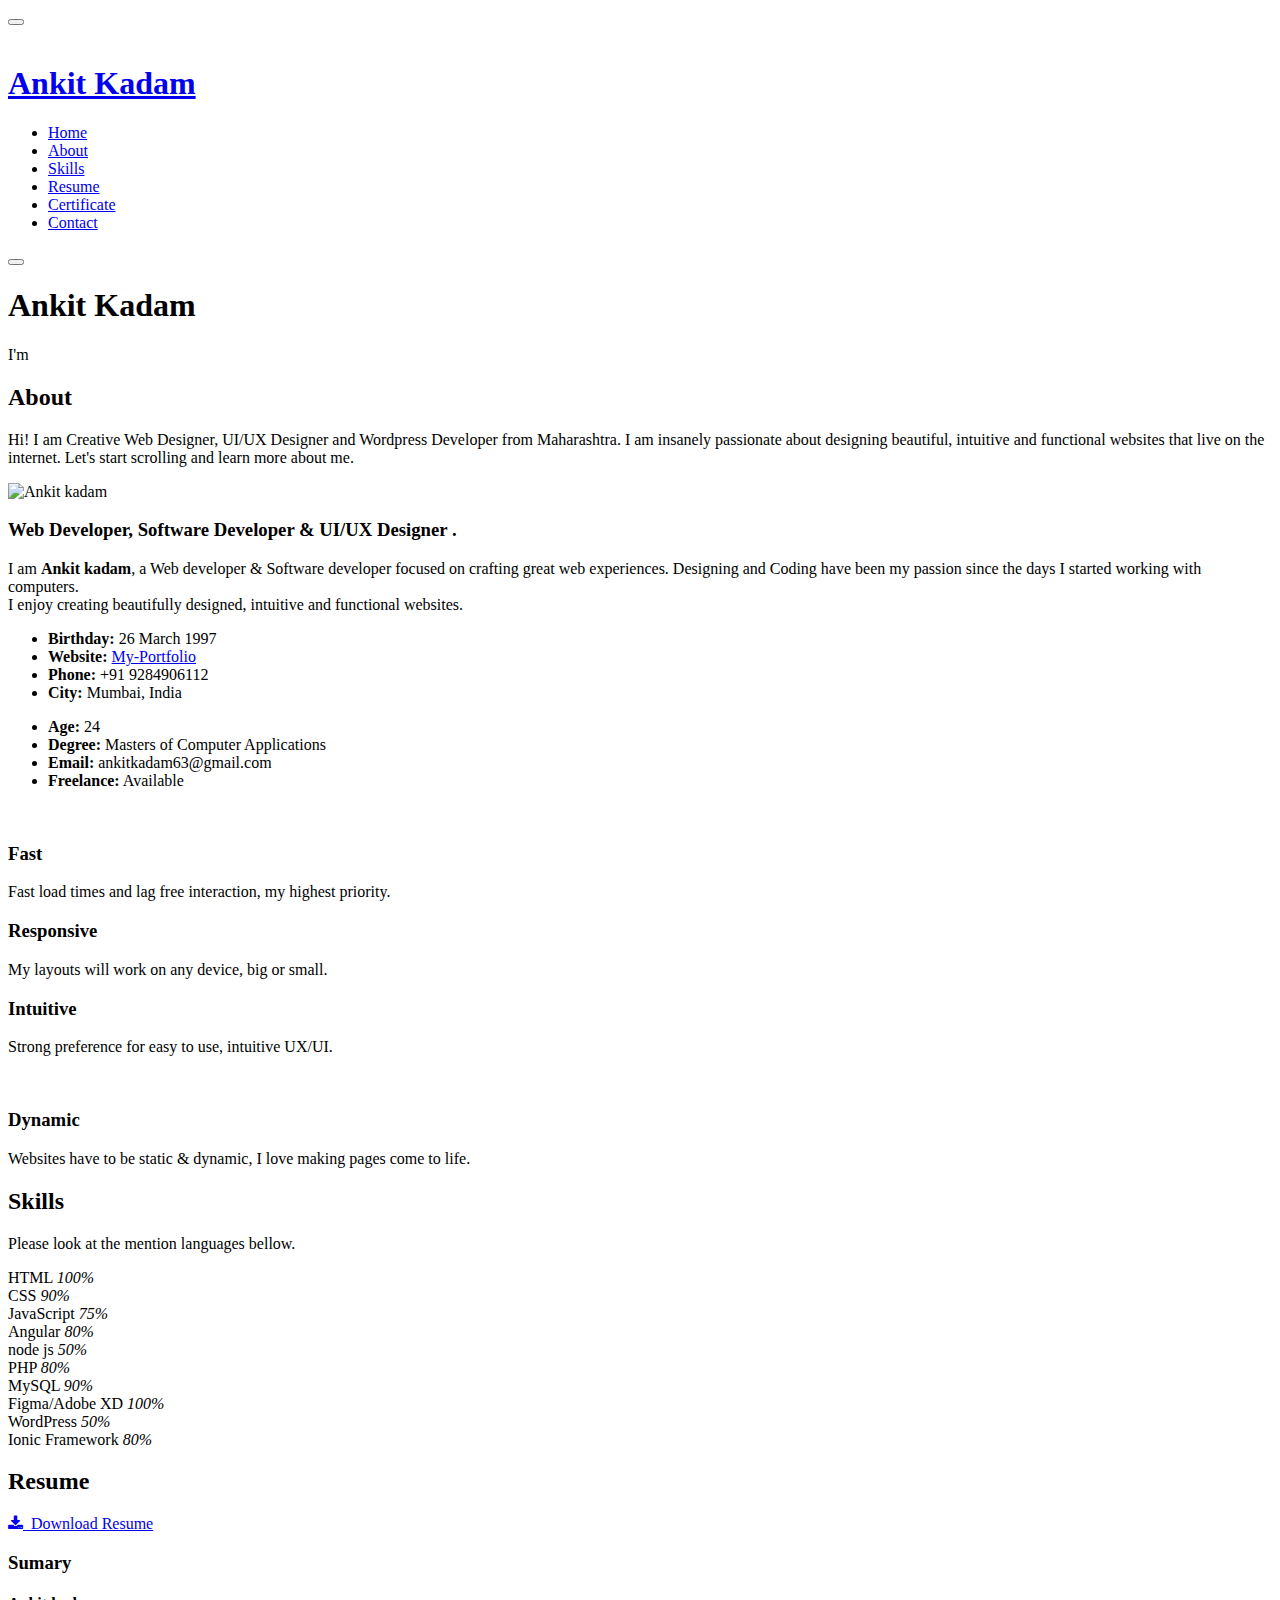
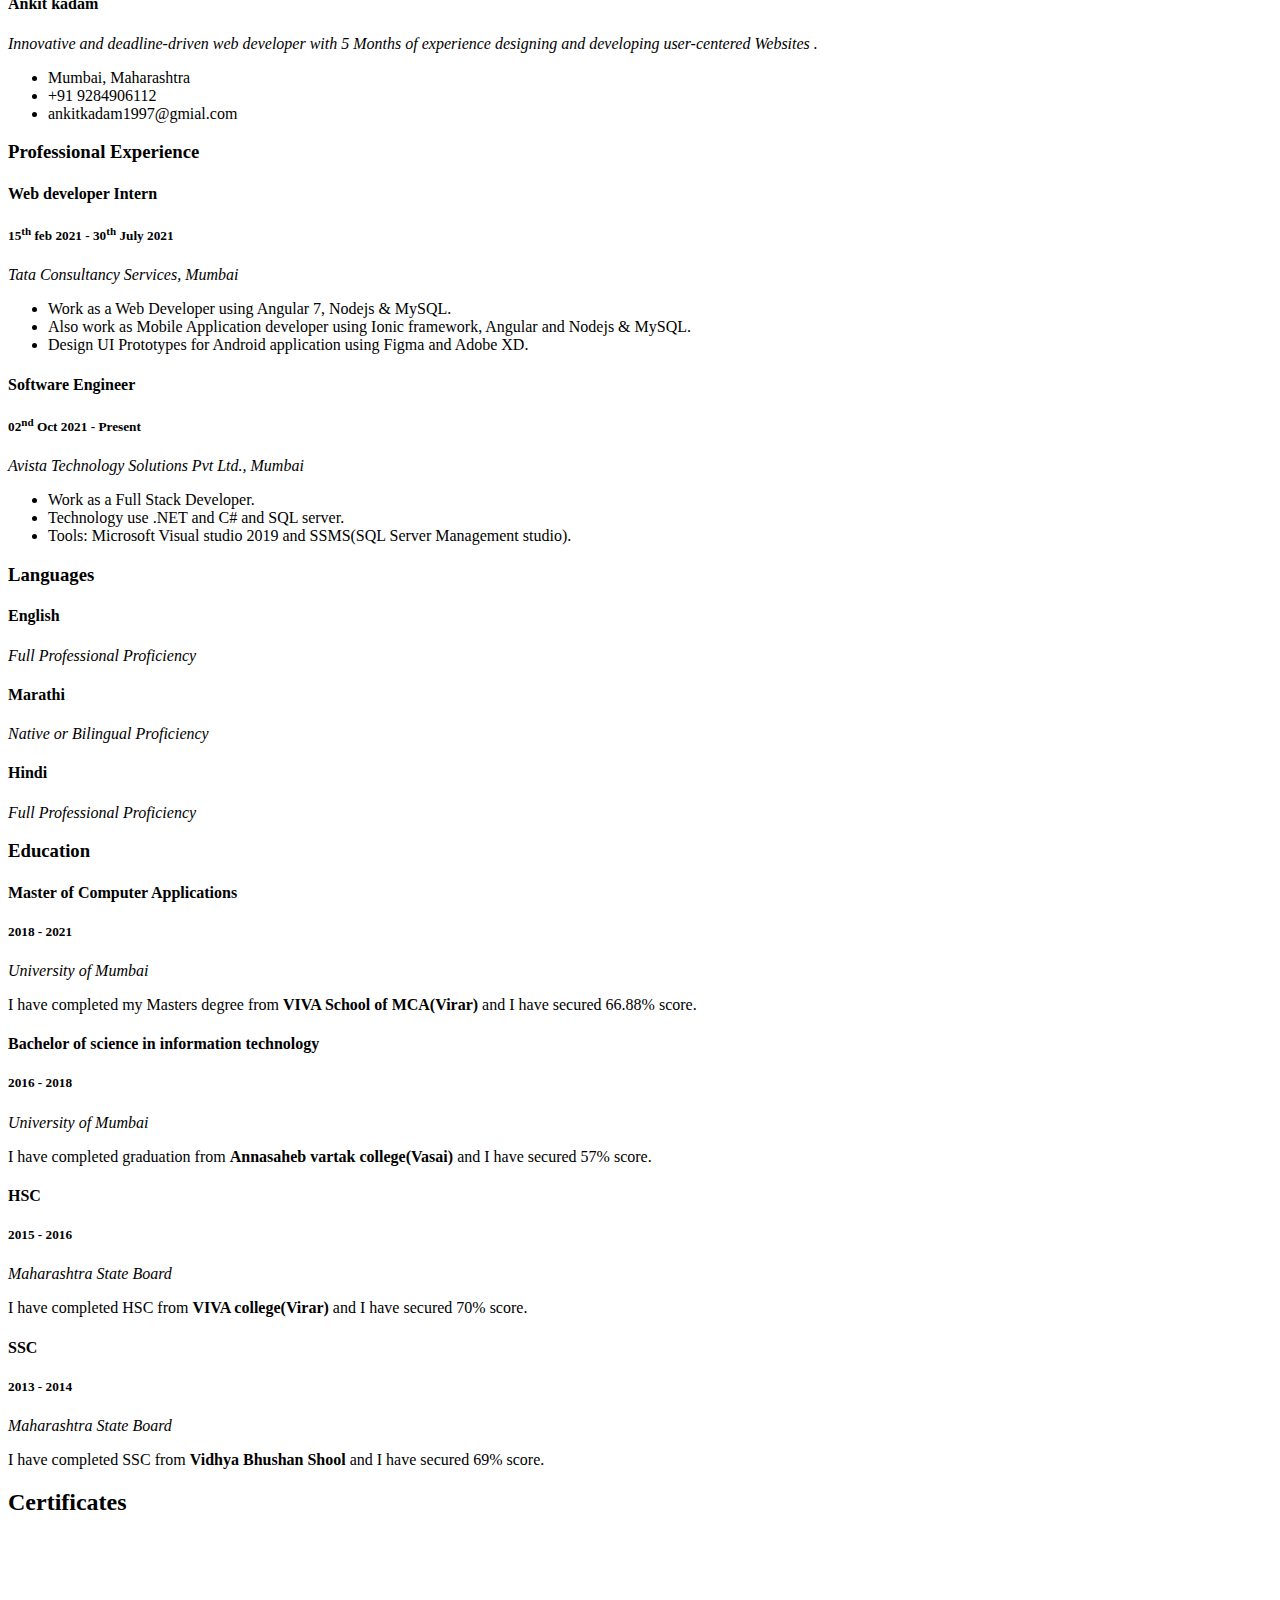
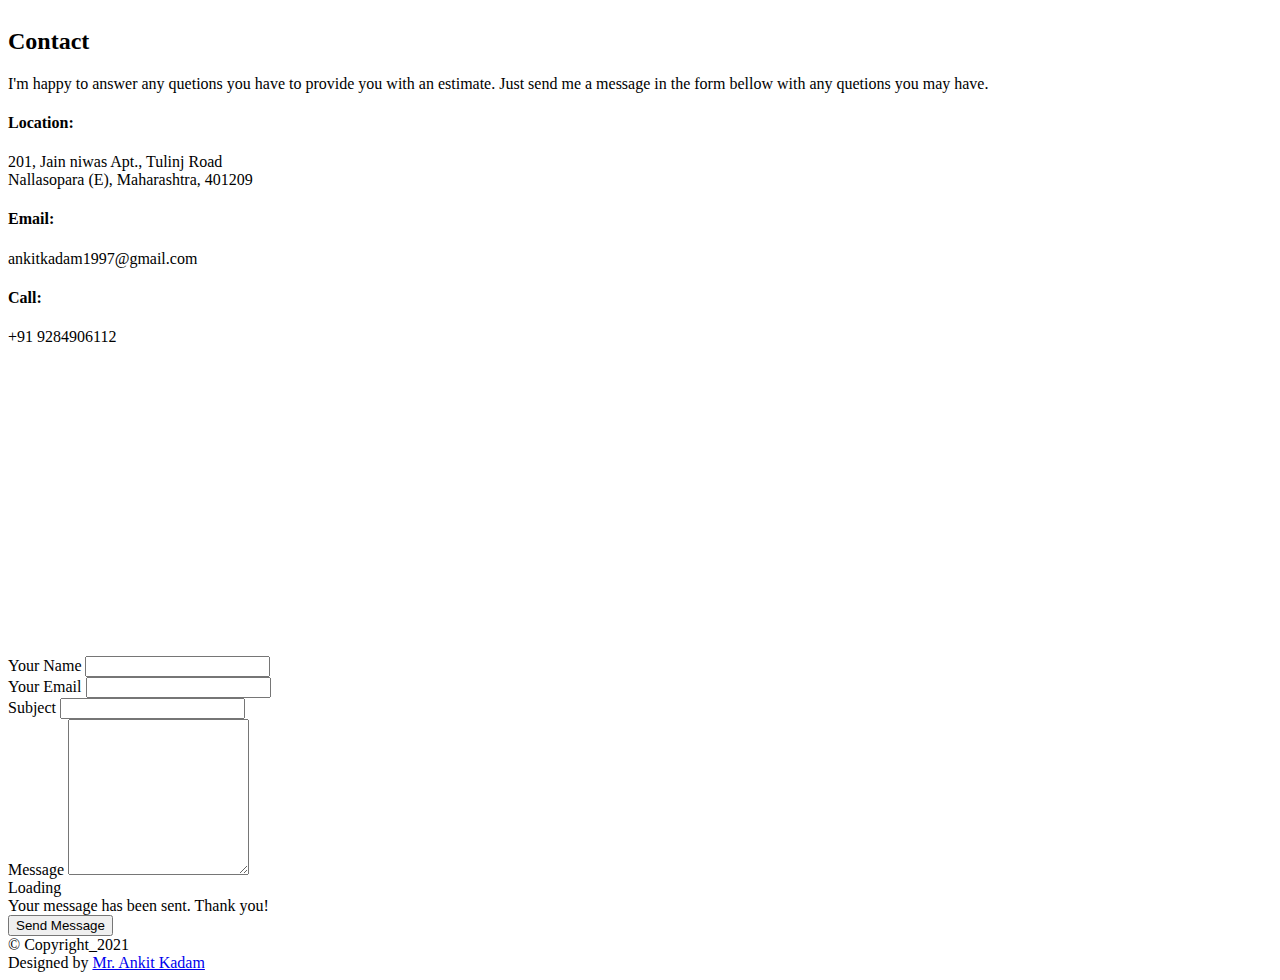
==== index.html @ 4e468ebe "Expirence added" ====
<!DOCTYPE html>
<html lang="en">

<head>
  <meta charset="utf-8">
  <meta content="width=device-width, initial-scale=1.0" name="viewport">

  <title>Ankit Kadam-Portfolio</title>
  <meta content="" name="description">
  <meta content="" name="keywords">

  <!-- Favicons -->
  <link href="assets/img/favicon.png" rel="icon">
  <link href="assets/img/apple-touch-icon.png" rel="apple-touch-icon">

  <!-- Google Fonts -->
  <link rel="stylesheet" href="https://pro.fontawesome.com/releases/v5.10.0/css/all.css" integrity="sha384-AYmEC3Yw5cVb3ZcuHtOA93w35dYTsvhLPVnYs9eStHfGJvOvKxVfELGroGkvsg+p" crossorigin="anonymous"/>
  <link href="https://fonts.googleapis.com/css?family=Open+Sans:300,300i,400,400i,600,600i,700,700i|Raleway:300,300i,400,400i,500,500i,600,600i,700,700i|Poppins:300,300i,400,400i,500,500i,600,600i,700,700i" rel="stylesheet">

  <!-- Vendor CSS Files -->
  
  <link href="assets/vendor/bootstrap/css/bootstrap.min.css" rel="stylesheet">
  <link href="assets/vendor/icofont/icofont.min.css" rel="stylesheet">
  <link href="assets/vendor/boxicons/css/boxicons.min.css" rel="stylesheet">
  <link href="assets/vendor/venobox/venobox.css" rel="stylesheet">
  <link href="assets/vendor/owl.carousel/assets/owl.carousel.min.css" rel="stylesheet">
  <link href="assets/vendor/aos/aos.css" rel="stylesheet">
  <link href="assets/vendor/glightbox/css/glightbox.min.css" rel="stylesheet">

  


  <!-- Font Awesome -->
  <link rel="stylesheet" href="http://maxcdn.bootstrapcdn.com/font-awesome/4.3.0/css/font-awesome.min.css">

  <!-- Template Main CSS File -->
  <link href="assets/css/style.css" rel="stylesheet">

  <!-- =======================================================
  * Template Name: Ankit Kadam Portfolio
  * Author: Mr. Ankit Kadam
  ======================================================== -->
</head>

<body>

  <!-- ======= Mobile nav toggle button ======= -->
  <button type="button" class="mobile-nav-toggle d-xl-none"><i class="icofont-navigation-menu"></i></button>

  <!-- ======= Header ======= -->
  <header id="header">
    <div class="d-flex flex-column">

      <div class="profile">
        <img src="assets/img/profile-img2.jpeg" alt="" class="img-fluid rounded-circle">
        <h1 class="text-light"><a href="index.html">Ankit Kadam</a></h1>
        <div class="social-links mt-3 text-center">
          <a href="https://github.com/Ankit-kadam24" class="github"><i class="bx bxl-github"></i></a>
          <a href="https://twitter.com/Ankit_Kadam24?s=08" class="twitter"><i class="bx bxl-twitter"></i></a>
          <a href="https://www.facebook.com/ankit.kadam.7587/" class="facebook"><i class="bx bxl-facebook"></i></a>
          <a href="https://www.instagram.com/_mr.kadam_/" class="instagram"><i class="bx bxl-instagram"></i></a>
          <!-- <a href="https://join.skype.com/invite/yRnoxTH7mxvd" class="google-plus"><i class="bx bxl-skype"></i></a> -->
          <a href="https://www.linkedin.com/in/ankit-kadam-61442115a/" class="linkedin"><i class="bx bxl-linkedin"></i></a>
          
        </div>
      </div>

      <nav class="nav-menu">
        <ul>
          <li class="active"><a href="index.html"><i class="bx bx-home"></i> <span>Home</span></a></li>
          <li><a href="#about"><i class="bx bx-user"></i> <span>About</span></a></li>
          <li><a href="#skills"><i class="bx bx-book-content"></i> Skills</a></li>
          <li><a href="#resume"><i class="bx bx-file-blank"></i> <span>Resume</span></a></li>
          <li><a href="#certificate"><i class="bx bx-check-shield"></i> <span>Certificate</span></a></li>
          <li><a href="#contact"><i class="bx bx-envelope"></i> Contact</a></li>

        </ul>
      </nav><!-- .nav-menu -->
      <button type="button" class="mobile-nav-toggle d-xl-none"><i class="icofont-navigation-menu"></i></button>

    </div>
  </header><!-- End Header -->

  <!-- ======= Hero Section ======= -->
  <section id="hero" class="d-flex flex-column justify-content-center align-items-center">
    <div class="hero-container" data-aos="fade-in">
      <h1>Ankit Kadam</h1>
      <p>I'm <span class="typed" data-typed-items="Software Engineer , Web Developer, UI/UX Designer"></span></p>
    </div>
  </section><!-- End Hero -->

  <main id="main">

    <!-- ======= About Section ======= -->
    <section id="about" class="about">
      <div class="container">

        <div class="section-title">
          <h2>About</h2>
          <p>Hi! I am Creative Web Designer, UI/UX Designer and Wordpress Developer from Maharashtra.
            I am insanely passionate about designing beautiful, intuitive and functional websites that live on the internet. Let's start scrolling
         and learn more about me.</p>
        </div>

        <div class="row">
          <div class="col-lg-4" data-aos="fade-right">
            <img src="assets/img/profile-img2.jpeg" class="img-fluid" alt="Ankit kadam">
          </div>
          <div class="col-lg-8 pt-4 pt-lg-0 content" data-aos="fade-left">
            <h3> Web Developer, Software Developer & UI/UX Designer .</h3>
            <p class="font-italic">
              I am <strong>Ankit kadam</strong>, a Web developer & Software developer focused on crafting great web experiences. 
              Designing and Coding have been my passion since the days I started working with computers. <br>
               I enjoy creating beautifully designed, intuitive and functional websites.
            </p>
            <div class="row">
              <div class="col-lg-6">
                <ul>
                  <li><i class="icofont-rounded-right"></i> <strong>Birthday:</strong> 26 March 1997</li>
                  <li><i class="icofont-rounded-right"></i> <strong>Website:</strong> <a href="https://ankit-kadam24.github.io/My-Portfolio/">My-Portfolio</a> </li>
                  <li><i class="icofont-rounded-right"></i> <strong>Phone:</strong> +91 9284906112</li>
                  <li><i class="icofont-rounded-right"></i> <strong>City:</strong> Mumbai, India</li>
                </ul>
              </div>
              <div class="col-lg-6">
                <ul>
                  <li><i class="icofont-rounded-right"></i> <strong>Age:</strong> 24</li>
                  <li><i class="icofont-rounded-right"></i> <strong>Degree:</strong> Masters of Computer Applications</li>
                  <li><i class="icofont-rounded-right"></i> <strong>Email:</strong> ankitkadam63@gmail.com </li>
                  <li><i class="icofont-rounded-right"></i> <strong>Freelance:</strong> Available</li>
                </ul>
              </div>
            </div>
            <p>
            
            </p>
          </div>
        </div>
        <br>
<!------------------------------------------------ Features ---------------------------------------------------------->
         <div class="row text-center">
          <div class="col-lg-3 pt-4 pt-lg-0 contents center" data-aos="fade-left">
            <i class="fas fa-tachometer-alt icons"></i>
            <h3>Fast  </h3>
            <p >
              Fast load times and lag free interaction, my highest priority.
            </p>
          </div>
          
          <div class="col-lg-3 pt-4 pt-lg-0 contents center" data-aos="fade-left">
            <i class="fas fa-laptop-code icons"></i>
            <h3>Responsive</h3>
            <p >
              My layouts will work on any device, big or small.
            </p>
      
          </div>

          <div class="col-lg-3 pt-4 pt-lg-0 contents center" data-aos="fade-left">
              <i class="far fa-lightbulb icons"></i>
            <h3>Intuitive</h3>
            <p>
              Strong preference for easy to use, intuitive UX/UI.
            </p>
          </div>

          <div class="col-lg-3 pt-4 pt-lg-0 contents center" data-aos="fade-left">
          <i class="fas fa-rocket icons"></i>
            <h3>Dynamic</h3>
            <p>
              Websites have to be static & dynamic,
              I love making pages come to life.
            </p>
          </div>
        </div><!-- End Features -->
      </div>
    </section><!-- End About Section -->

    <!-- ======= Skills Section ======= -->
    <section id="skills" class="skills section-bg">
      <div class="container">

        <div class="section-title">
          <h2>Skills</h2>
          <p>Please look at the mention languages bellow.</p>
        </div>

        <div class="row skills-content">

          <div class="col-lg-6" data-aos="fade-up">

            <div class="progress">
              <span class="skill">HTML <i class="val">100%</i></span>
              <div class="progress-bar-wrap">
                <div class="progress-bar" role="progressbar" aria-valuenow="100" aria-valuemin="0" aria-valuemax="100"></div>
              </div>
            </div>

            <div class="progress">
              <span class="skill">CSS <i class="val">90%</i></span>
              <div class="progress-bar-wrap">
                <div class="progress-bar" role="progressbar" aria-valuenow="90" aria-valuemin="0" aria-valuemax="100"></div>
              </div>
            </div>

            <div class="progress">
              <span class="skill">JavaScript <i class="val">75%</i></span>
              <div class="progress-bar-wrap">
                <div class="progress-bar" role="progressbar" aria-valuenow="75" aria-valuemin="0" aria-valuemax="100"></div>
              </div>
            </div>

            <div class="progress">
              <span class="skill">Angular <i class="val">80%</i></span>
              <div class="progress-bar-wrap">
                <div class="progress-bar" role="progressbar" aria-valuenow="80" aria-valuemin="0" aria-valuemax="100"></div>
              </div>
            </div>

            <div class="progress">
              <span class="skill">node js <i class="val">50%</i></span>
              <div class="progress-bar-wrap">
                <div class="progress-bar" role="progressbar" aria-valuenow="50" aria-valuemin="0" aria-valuemax="100"></div>
              </div>
            </div>

          </div>

          <div class="col-lg-6" data-aos="fade-up" data-aos-delay="100">

            <div class="progress">
              <span class="skill">PHP <i class="val">80%</i></span>
              <div class="progress-bar-wrap">
                <div class="progress-bar" role="progressbar" aria-valuenow="80" aria-valuemin="0" aria-valuemax="100"></div>
              </div>
            </div>

            <div class="progress">
              <span class="skill">MySQL <i class="val">90%</i></span>
              <div class="progress-bar-wrap">
                <div class="progress-bar" role="progressbar" aria-valuenow="90" aria-valuemin="0" aria-valuemax="100"></div>
              </div>
            </div>

            <div class="progress">
              <span class="skill">Figma/Adobe XD <i class="val">100%</i></span>
              <div class="progress-bar-wrap">
                <div class="progress-bar" role="progressbar" aria-valuenow="100" aria-valuemin="0" aria-valuemax="100"></div>
              </div>
            </div>

            <div class="progress">
              <span class="skill">WordPress <i class="val">50%</i></span>
              <div class="progress-bar-wrap">
                <div class="progress-bar" role="progressbar" aria-valuenow="50" aria-valuemin="0" aria-valuemax="100"></div>
              </div>
            </div>

            <div class="progress">
              <span class="skill">Ionic Framework <i class="val">80%</i></span>
              <div class="progress-bar-wrap">
                <div class="progress-bar" role="progressbar" aria-valuenow="80" aria-valuemin="0" aria-valuemax="100"></div>
              </div>
            </div>

            
          </div>

        </div>

      </div>
    </section><!-- End Skills Section -->

    <!-- ======= Resume Section ======= -->
    <section id="resume" class="resume">
      <div class="container">

      <div class="row">
        <div class="col-lg-8" data-aos="fade-up">
          <div class="section-title">
            <h2>Resume</h2>
            <!-- <p>Add desc if you want</p> -->
          </div>
       </div>
       <div class="col-lg-4 " data-aos="fade-up" data-aos-delay="100">
        <div class="columns" color="primary">
          <p>
             <a href="assets/Ankit's Resume.pdf" class="btn btn-primary d-flex justify-content-center" download="Ankit kadam"><i class="fa fa-download download"></i>&nbsp; Download Resume</a>
          </p>
       </div> 
      </div>
      </div>
        

        <div class="row">
          <div class="col-lg-6" data-aos="fade-up">
            <h3 class="resume-title">Sumary</h3>
            <div class="resume-item pb-0">
              <h4>Ankit kadam</h4>
              <p><em>Innovative and deadline-driven web developer with 5 Months of experience designing and developing user-centered Websites .</em></p>
              <ul>
                <li>Mumbai, Maharashtra</li>
                <li>+91 9284906112</li>
                <li>ankitkadam1997@gmial.com</li>
              </ul>
            </div>

            <h3 class="resume-title">Professional Experience</h3>
            <div class="resume-item">
              <h4>Web developer Intern</h4>
              <h5> 15<sup>th</sup> feb 2021 - 30<sup>th</sup> July 2021</h5>
              <p><em>Tata Consultancy Services, Mumbai</em></p>
              <ul>
                <li>Work as a Web Developer using Angular 7, Nodejs & MySQL.</li>
                <li>Also work as Mobile Application developer using Ionic
                  framework, Angular and Nodejs & MySQL.</li>
                <li>Design UI Prototypes for Android application using Figma and
                    Adobe XD.</li>
              </ul>
            </div>
            <div class="resume-item">
              <h4>Software Engineer</h4>
              <h5> 02<sup>nd</sup> Oct 2021 - Present</h5>
              <p><em>Avista Technology Solutions Pvt Ltd., Mumbai</em></p>
              <ul>
                <li>Work as a Full Stack Developer.</li>
                <li>Technology use .NET and C# and SQL server.</li>
                <li>Tools: Microsoft Visual studio 2019 and SSMS(SQL Server
                Management studio).</li>
              </ul>
            </div>

            <h3 class="resume-title">Languages</h3>
            <div class="resume-item">
              <h4>English</h4>
                  <p><em>Full Professional Proficiency</em></p>
            </div>
            <div class="resume-item">
              <h4>Marathi</h4>
                  <p><em>Native or Bilingual Proficiency</em></p>
            </div>
            <div class="resume-item">
              <h4>Hindi</h4>
                  <p><em>Full Professional Proficiency</em></p>
            </div>

          </div>

          <div class="col-lg-6" data-aos="fade-up" data-aos-delay="100">
            <h3 class="resume-title">Education</h3>
            <div class="resume-item">
              <h4>Master of Computer Applications</h4>
              <h5>2018 - 2021</h5>
              <p><em>University of Mumbai</em></p>
              <p> I have completed my Masters degree from <strong>VIVA School of MCA(Virar) </strong> and I have secured 66.88% score.</p>
            </div>
            <div class="resume-item">
              <h4>Bachelor of science in information technology</h4>
              <h5>2016 - 2018</h5>
              <p><em>University of Mumbai</em></p>
              <p>I have completed graduation from <strong>Annasaheb vartak college(Vasai)</strong> and I have secured 57% score.</p>
            
            </div>
            <div class="resume-item">
              <h4>HSC</h4>
              <h5>2015 - 2016</h5>
              <p><em>Maharashtra State Board</em></p>
              <p>  I have completed HSC from <strong>VIVA college(Virar)</strong> and I have secured 70% score.</p>
            
            </div>
            <div class="resume-item">
              <h4>SSC</h4>
              <h5>2013 - 2014</h5>
              <p><em>Maharashtra State Board</em></p>
              <p>I have completed SSC from <strong>Vidhya Bhushan Shool</strong> and I have secured 69% score.</p>
            
            </div>
          </div>
        </div>

      </div>
    </section><!-- End Resume Section -->

    <section id="certificate" class="gallery">

      <div class="container" data-aos="fade-up">
        <div class="section-title">
          <h2>Certificates</h2>
        </div>
      </div>

      <div class="container-fluid" data-aos="fade-up" data-aos-delay="100">

        <div class="row g-0">

          <div class="col-lg-3 col-md-4">
            <div class="gallery-item">
              <a href="assets/img/Certificate/Angular essential Training_LinkedIn Learning Certificate/Angular essential Training_LinkedIn Learning Certificate-1.png" class="gallery-lightbox" data-gall="gallery-item">
                <img src="assets/img/Certificate/Angular essential Training_LinkedIn Learning Certificate/Angular essential Training_LinkedIn Learning Certificate-1.png" alt="" class="img-fluid">
              </a>
            </div>
          </div>

          <div class="col-lg-3 col-md-4">
            <div class="gallery-item">
              <a href="assets/img/Certificate/certificate of WordPress/certificate of WordPress-1.png" class="gallery-lightbox" data-gall="gallery-item">
                <img src="assets/img/Certificate/certificate of WordPress/certificate of WordPress-1.png" alt="" class="img-fluid">
              </a>
            </div>
          </div>

          <div class="col-lg-3 col-md-4">
            <div class="gallery-item">
              <a href="assets/img/Certificate/Git essential training_LinkedIn Learning Certificate/Git essential training_LinkedIn Learning Certificate-1.png" class="gallery-lightbox" data-gall="gallery-item">
                <img src="assets/img/Certificate/Git essential training_LinkedIn Learning Certificate/Git essential training_LinkedIn Learning Certificate-1.png" alt="" class="img-fluid">
              </a>
            </div>
          </div>

          <div class="col-lg-3 col-md-4">
            <div class="gallery-item">
              <a href="assets/img/Certificate/1964528-Ankit Kadam(TCS)/1964528-Ankit Kadam(TCS)-1.png" class="gallery-lightbox" data-gall="gallery-item">
                <img src="assets/img/Certificate/1964528-Ankit Kadam(TCS)/1964528-Ankit Kadam(TCS)-1.png" alt="" class="img-fluid">
              </a>
            </div>
          </div>

          <!-- <div class="col-lg-3 col-md-4">
            <div class="gallery-item">
              <a href="assets/img/gallery/Thushi/Img 5.jpg" class="gallery-lightbox" data-gall="gallery-item">
                <img src="assets/img/gallery/Thushi/Img 5.jpg" alt="" class="img-fluid">
              </a>
            </div>
          </div> -->

          <!-- <div class="col-lg-3 col-md-4">
            <div class="gallery-item">
              <a href="assets/img/gallery/Thushi/Img 6.jpg" class="gallery-lightbox" data-gall="gallery-item">
                <img src="assets/img/gallery/Thushi/Img 6.jpg" alt="" class="img-fluid">
              </a>
            </div>
          </div>

          <div class="col-lg-3 col-md-4">
            <div class="gallery-item">
              <a href="assets/img/gallery/Thushi/Img 7.jpg" class="gallery-lightbox" data-gall="gallery-item">
                <img src="assets/img/gallery/Thushi/Img 7.jpg" alt="" class="img-fluid">
              </a>
            </div>
          </div>

          <div class="col-lg-3 col-md-4">
            <div class="gallery-item">
              <a href="assets/img/gallery/Thushi/Img 8.jpg" class="gallery-lightbox" data-gall="gallery-item">
                <img src="assets/img/gallery/Thushi/Img 8.jpg" alt="" class="img-fluid">
              </a>
            </div>
          </div>

          <div class="col-lg-3 col-md-4">
            <div class="gallery-item">
              <a href="assets/img/gallery/Thushi/Img 9.jpg" class="gallery-lightbox" data-gall="gallery-item">
                <img src="assets/img/gallery/Thushi/Img 9.jpg" alt="" class="img-fluid">
              </a>
            </div>
          </div>

          <div class="col-lg-3 col-md-4">
            <div class="gallery-item">
              <a href="assets/img/gallery/Thushi/Img 10.jpg" class="gallery-lightbox" data-gall="gallery-item">
                <img src="assets/img/gallery/Thushi/Img 10.jpg" alt="" class="img-fluid">
              </a>
            </div>
          </div>
        </div> -->

      </div>
    </section><!-- End Thushi Gallery Section -->

    <!-- ======= Contact Section ======= -->
    <section id="contact" class="contact">
      <div class="container">

        <div class="section-title">
          <h2>Contact</h2>
          <p>I'm happy to answer any quetions you have to provide you with an estimate. Just send me a message in the form 
            bellow with any quetions you may have.</p>
        </div>

        <div class="row" data-aos="fade-in">

          <div class="col-lg-5 d-flex align-items-stretch">
            <div class="info">
              <div class="address">
                <i class="icofont-google-map"></i>
                <h4>Location:</h4>
                <p>201, Jain niwas Apt., Tulinj Road<br>
                  Nallasopara (E), Maharashtra, 401209</p>
              </div>

              <div class="email">
                <i class="icofont-envelope"></i>
                <h4>Email:</h4>
                <p>ankitkadam1997@gmail.com</p>
              </div>

              <div class="phone">
                <i class="icofont-phone"></i>
                <h4>Call:</h4>
                <p>+91 9284906112</p>
              </div>
              <iframe src="https://www.google.com/maps/embed?pb=!1m18!1m12!1m3!1d3762.7007448214736!2d72.82503801470263!3d19.425331745947194!2m3!1f0!2f0!3f0!3m2!1i1024!2i768!4f13.1!3m3!1m2!1s0x3be7a9d88b47ab0b%3A0xc8d1db6adacee96e!2sJain%20niwas%20apartment!5e0!3m2!1sen!2sin!4v1626241309491!5m2!1sen!2sin" frameborder="0" style="border:0; width: 100%; height: 290px;" allowfullscreen></iframe>
              
            </div>

          </div>

          <div class="col-lg-7 mt-5 mt-lg-0 d-flex align-items-stretch">
            <form action="forms/contact.php" method="post" role="form" class="php-email-form">
              <div class="form-row">
                <div class="form-group col-md-6">
                  <label for="name">Your Name</label>
                  <input type="text" name="name" class="form-control" id="name" data-rule="minlen:4" data-msg="Please enter at least 4 chars" />
                  <div class="validate"></div>
                </div>
                <div class="form-group col-md-6">
                  <label for="name">Your Email</label>
                  <input type="email" class="form-control" name="email" id="email" data-rule="email" data-msg="Please enter a valid email" />
                  <div class="validate"></div>
                </div>
              </div>
              <div class="form-group">
                <label for="name">Subject</label>
                <input type="text" class="form-control" name="subject" id="subject" data-rule="minlen:4" data-msg="Please enter at least 8 chars of subject" />
                <div class="validate"></div>
              </div>
              <div class="form-group">
                <label for="name">Message</label>
                <textarea class="form-control" name="message" rows="10" data-rule="required" data-msg="Please write something for us"></textarea>
                <div class="validate"></div>
              </div>
              <div class="mb-3">
                <div class="loading">Loading</div>
                <div class="error-message"></div>
                <div class="sent-message">Your message has been sent. Thank you!</div>
              </div>
              <div class="text-center"><button type="submit">Send Message</button></div>
            </form>
          </div>

        </div>

      </div>
    </section><!-- End Contact Section -->

  </main><!-- End #main -->

  <!-- ======= Footer ======= -->
  <footer id="footer">
    <div class="container">
      <div class="copyright">
        &copy; Copyright_2021 <strong><span></span></strong>
      </div>
      <div class="credits">
       
        Designed by <a href="#">Mr. Ankit Kadam</a>
      </div>
    </div>
  </footer><!-- End  Footer -->

  <a href="#" class="back-to-top"><i class="icofont-simple-up"></i></a>

  <!-- Vendor JS Files -->
  <script src="assets/vendor/jquery/jquery.min.js"></script>
  <script src="assets/vendor/bootstrap/js/bootstrap.bundle.min.js"></script>
  <script src="assets/vendor/glightbox/js/glightbox.min.js"></script>
  <script src="assets/vendor/jquery.easing/jquery.easing.min.js"></script>
  <script src="assets/vendor/php-email-form/validate.js"></script>
  <script src="assets/vendor/waypoints/jquery.waypoints.min.js"></script>
  <script src="assets/vendor/counterup/counterup.min.js"></script>
  <script src="assets/vendor/isotope-layout/isotope.pkgd.min.js"></script>
  <script src="assets/vendor/venobox/venobox.min.js"></script>
  <script src="assets/vendor/owl.carousel/owl.carousel.min.js"></script>
  <script src="assets/vendor/typed.js/typed.min.js"></script>
  <script src="assets/vendor/aos/aos.js"></script>
  

  <!-- Template Main JS File -->
  <script src="assets/js/main.js"></script>

</body>

</html>
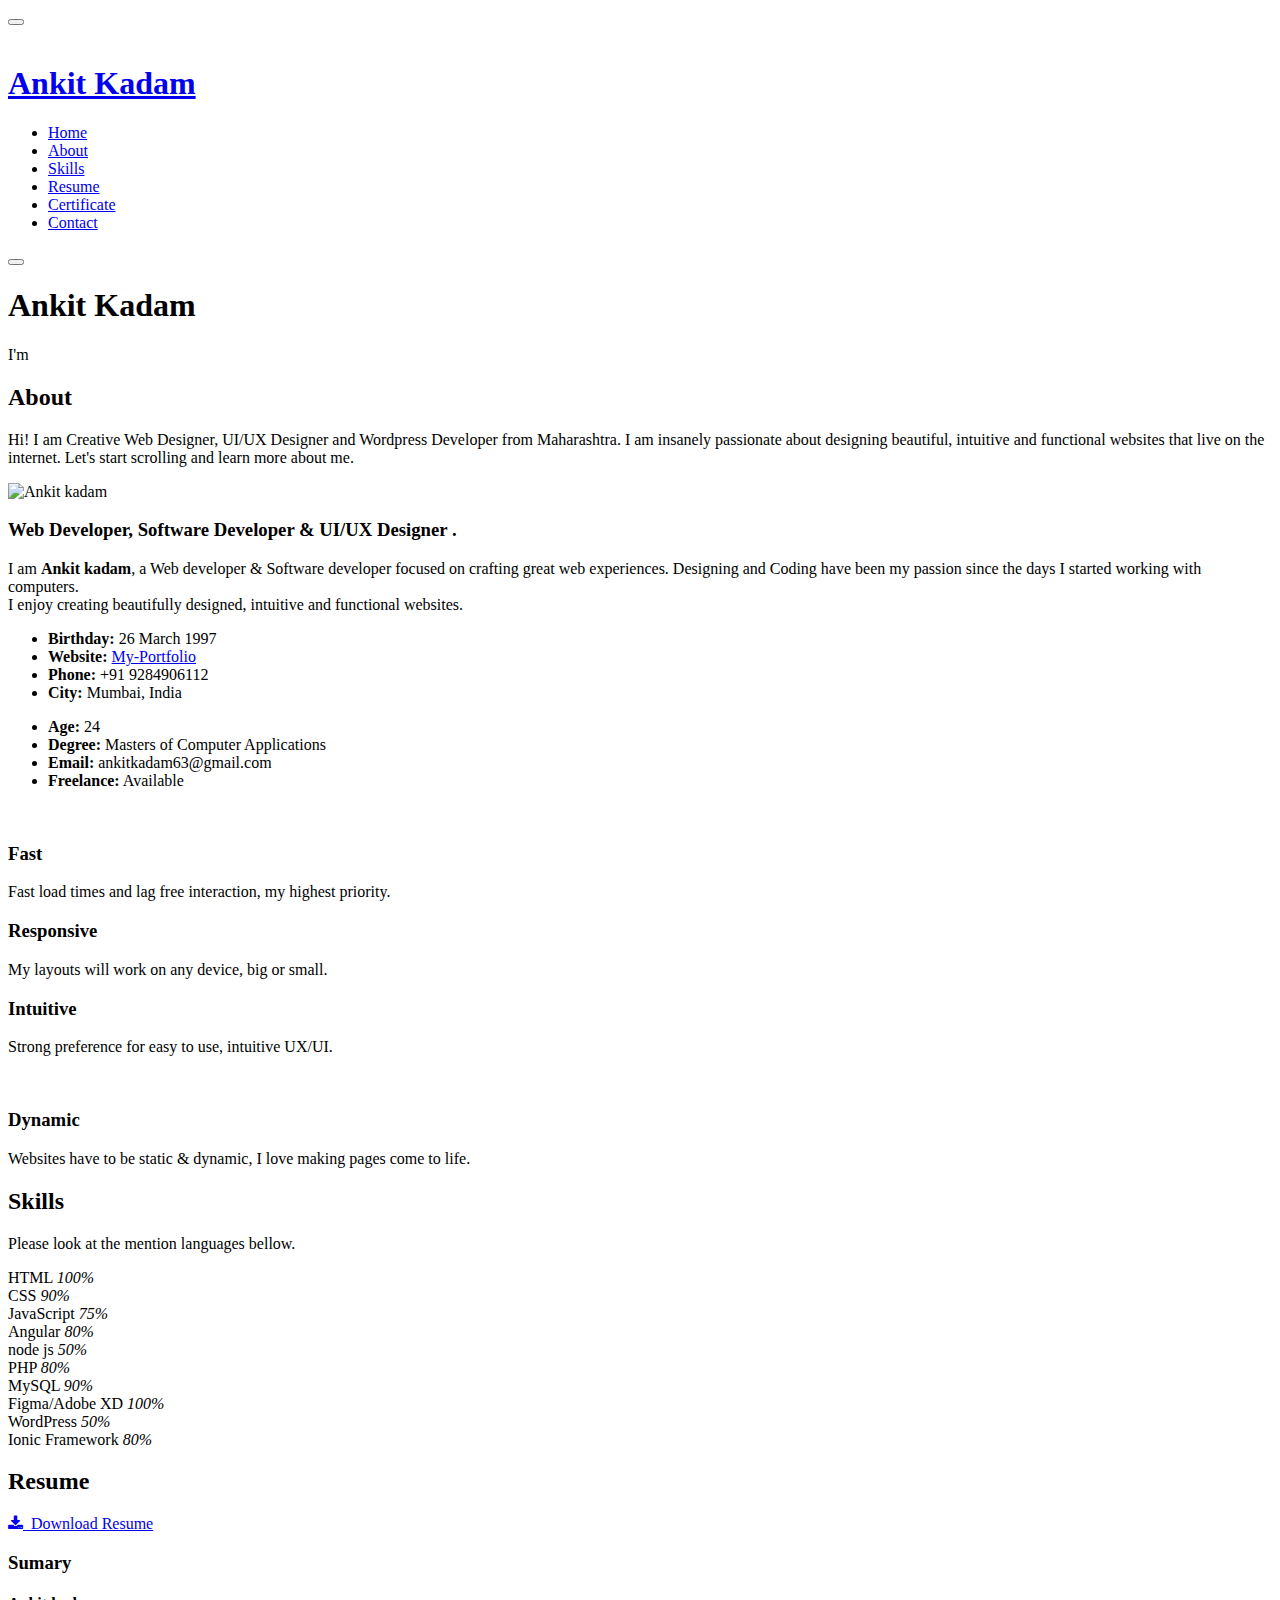
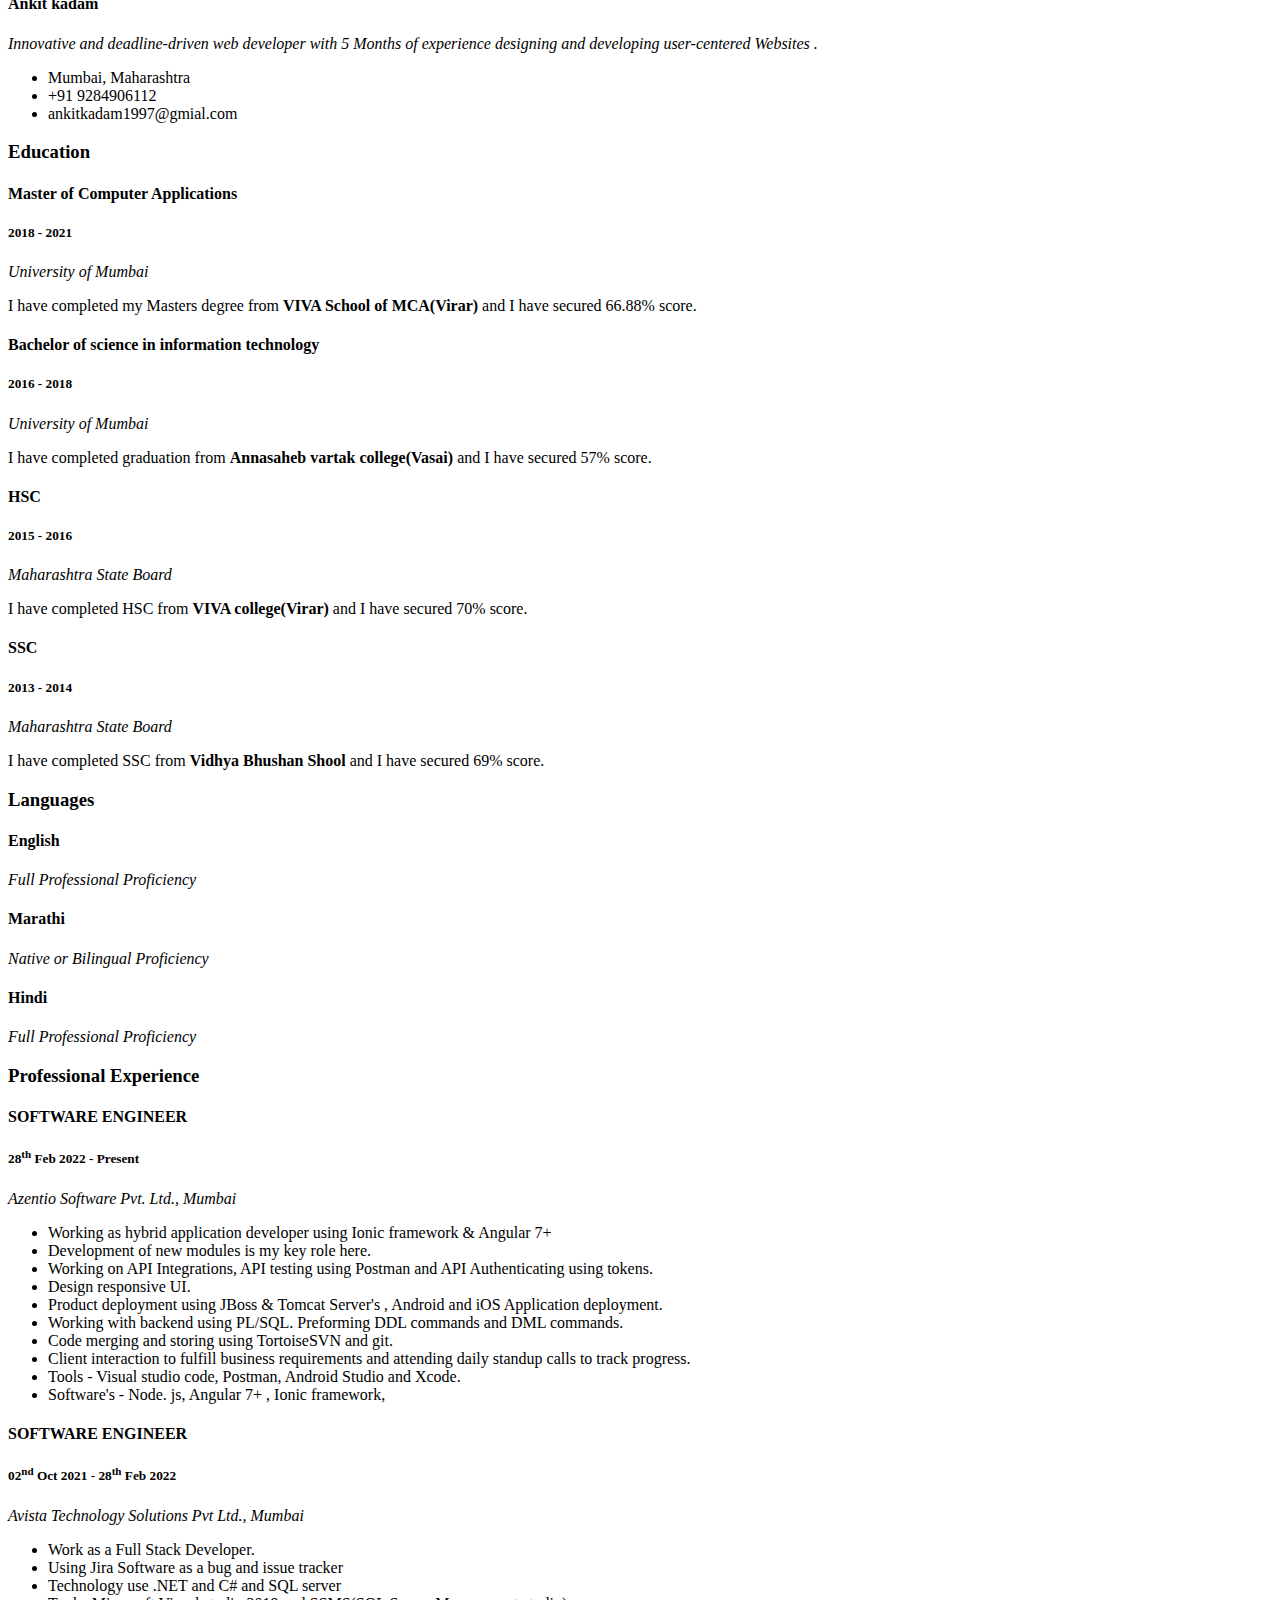
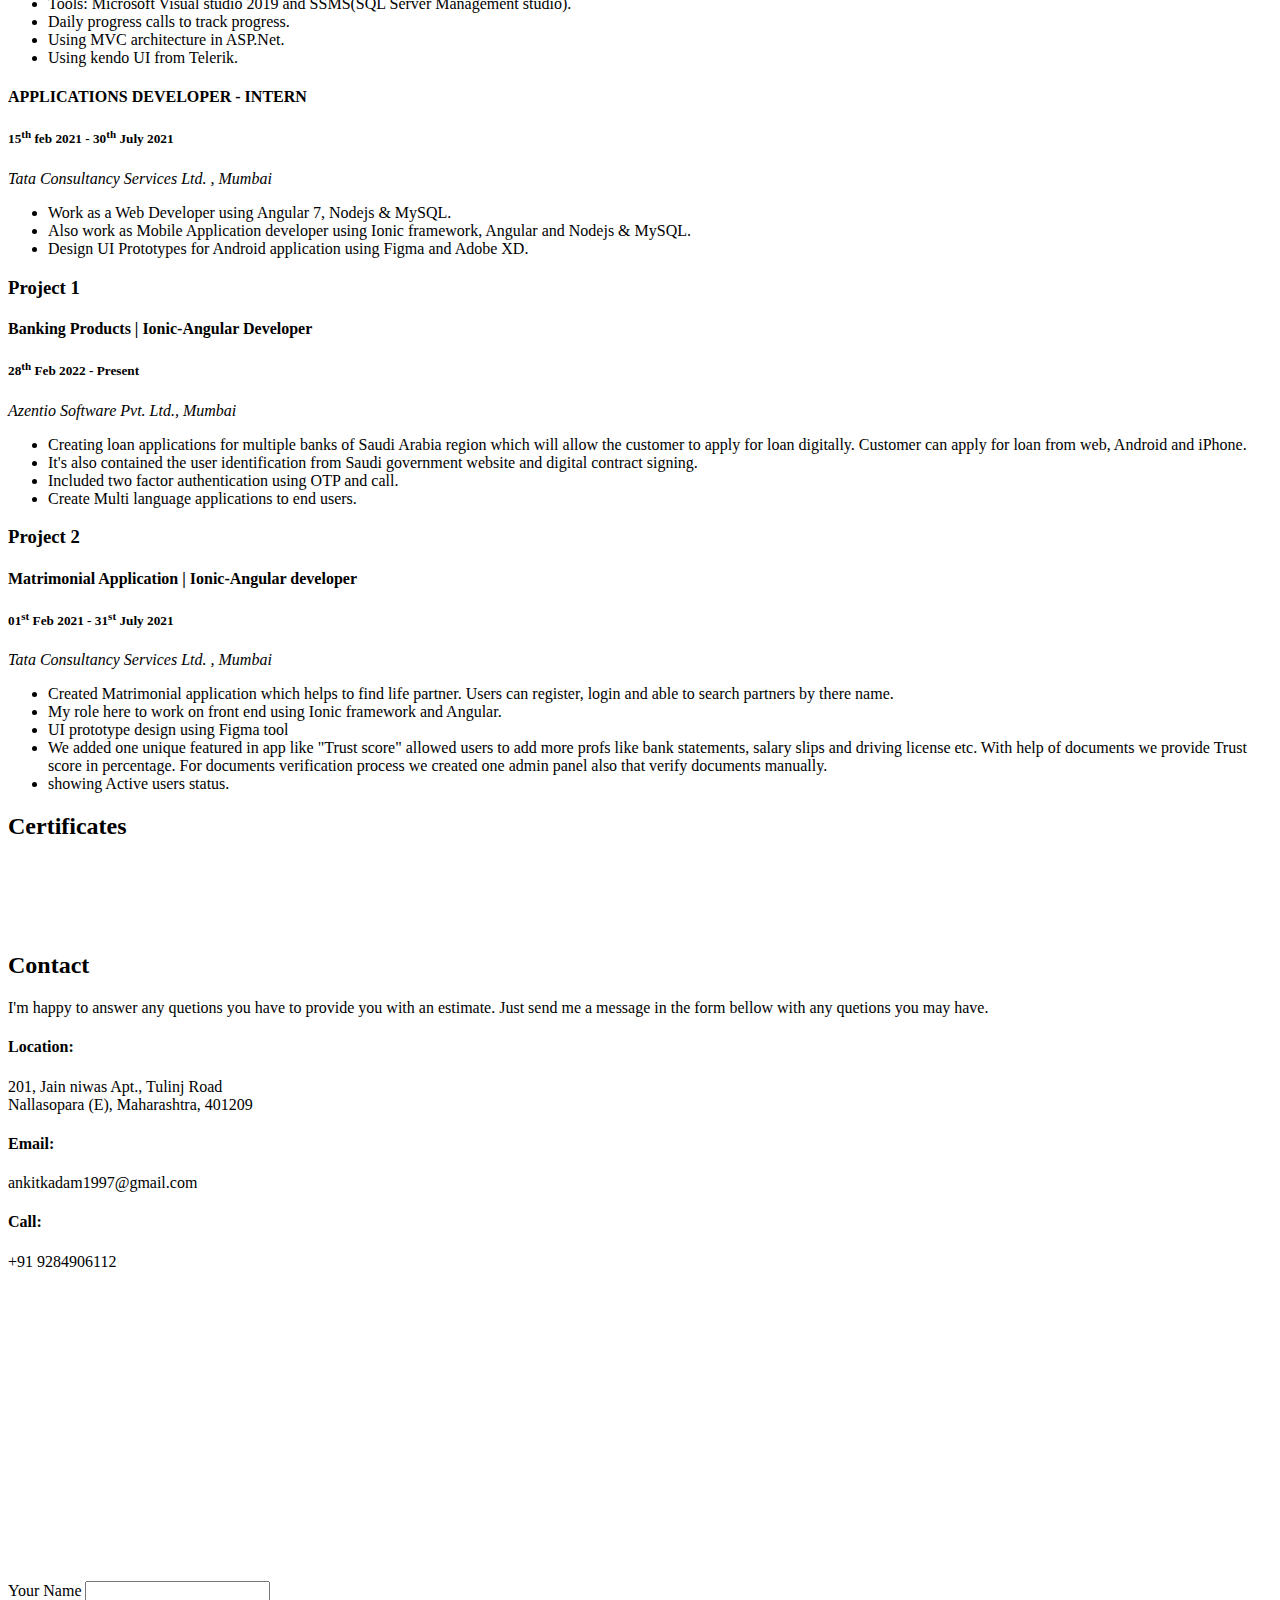
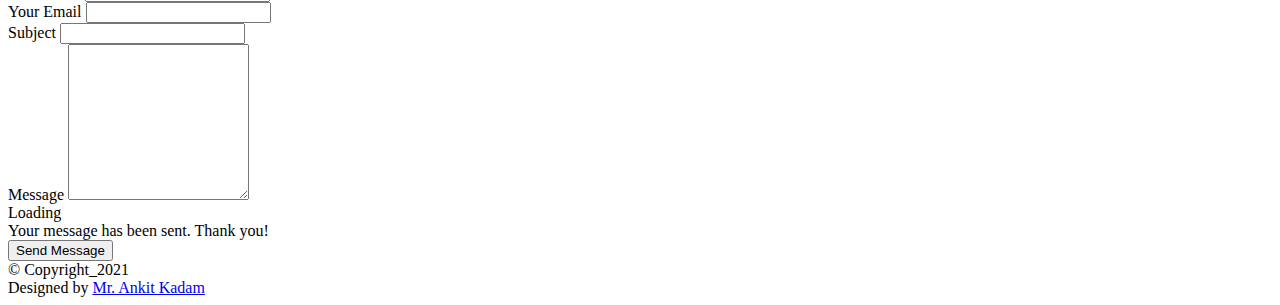
==== commit a0b385ce: "updated Experience and Project details" ====
--- a/index.html
+++ b/index.html
@@ -14,11 +14,14 @@
   <link href="assets/img/apple-touch-icon.png" rel="apple-touch-icon">
 
   <!-- Google Fonts -->
-  <link rel="stylesheet" href="https://pro.fontawesome.com/releases/v5.10.0/css/all.css" integrity="sha384-AYmEC3Yw5cVb3ZcuHtOA93w35dYTsvhLPVnYs9eStHfGJvOvKxVfELGroGkvsg+p" crossorigin="anonymous"/>
-  <link href="https://fonts.googleapis.com/css?family=Open+Sans:300,300i,400,400i,600,600i,700,700i|Raleway:300,300i,400,400i,500,500i,600,600i,700,700i|Poppins:300,300i,400,400i,500,500i,600,600i,700,700i" rel="stylesheet">
+  <link rel="stylesheet" href="https://pro.fontawesome.com/releases/v5.10.0/css/all.css"
+    integrity="sha384-AYmEC3Yw5cVb3ZcuHtOA93w35dYTsvhLPVnYs9eStHfGJvOvKxVfELGroGkvsg+p" crossorigin="anonymous" />
+  <link
+    href="https://fonts.googleapis.com/css?family=Open+Sans:300,300i,400,400i,600,600i,700,700i|Raleway:300,300i,400,400i,500,500i,600,600i,700,700i|Poppins:300,300i,400,400i,500,500i,600,600i,700,700i"
+    rel="stylesheet">
 
   <!-- Vendor CSS Files -->
-  
+
   <link href="assets/vendor/bootstrap/css/bootstrap.min.css" rel="stylesheet">
   <link href="assets/vendor/icofont/icofont.min.css" rel="stylesheet">
   <link href="assets/vendor/boxicons/css/boxicons.min.css" rel="stylesheet">
@@ -27,7 +30,7 @@
   <link href="assets/vendor/aos/aos.css" rel="stylesheet">
   <link href="assets/vendor/glightbox/css/glightbox.min.css" rel="stylesheet">
 
-  
+
 
 
   <!-- Font Awesome -->
@@ -60,8 +63,9 @@
           <a href="https://www.facebook.com/ankit.kadam.7587/" class="facebook"><i class="bx bxl-facebook"></i></a>
           <a href="https://www.instagram.com/_mr.kadam_/" class="instagram"><i class="bx bxl-instagram"></i></a>
           <!-- <a href="https://join.skype.com/invite/yRnoxTH7mxvd" class="google-plus"><i class="bx bxl-skype"></i></a> -->
-          <a href="https://www.linkedin.com/in/ankit-kadam-61442115a/" class="linkedin"><i class="bx bxl-linkedin"></i></a>
-          
+          <a href="https://www.linkedin.com/in/ankit-kadam-61442115a/" class="linkedin"><i
+              class="bx bxl-linkedin"></i></a>
+
         </div>
       </div>
 
@@ -98,8 +102,9 @@
         <div class="section-title">
           <h2>About</h2>
           <p>Hi! I am Creative Web Designer, UI/UX Designer and Wordpress Developer from Maharashtra.
-            I am insanely passionate about designing beautiful, intuitive and functional websites that live on the internet. Let's start scrolling
-         and learn more about me.</p>
+            I am insanely passionate about designing beautiful, intuitive and functional websites that live on the
+            internet. Let's start scrolling
+            and learn more about me.</p>
         </div>
 
         <div class="row">
@@ -109,15 +114,17 @@
           <div class="col-lg-8 pt-4 pt-lg-0 content" data-aos="fade-left">
             <h3> Web Developer, Software Developer & UI/UX Designer .</h3>
             <p class="font-italic">
-              I am <strong>Ankit kadam</strong>, a Web developer & Software developer focused on crafting great web experiences. 
+              I am <strong>Ankit kadam</strong>, a Web developer & Software developer focused on crafting great web
+              experiences.
               Designing and Coding have been my passion since the days I started working with computers. <br>
-               I enjoy creating beautifully designed, intuitive and functional websites.
+              I enjoy creating beautifully designed, intuitive and functional websites.
             </p>
             <div class="row">
               <div class="col-lg-6">
                 <ul>
                   <li><i class="icofont-rounded-right"></i> <strong>Birthday:</strong> 26 March 1997</li>
-                  <li><i class="icofont-rounded-right"></i> <strong>Website:</strong> <a href="https://ankit-kadam24.github.io/My-Portfolio/">My-Portfolio</a> </li>
+                  <li><i class="icofont-rounded-right"></i> <strong>Website:</strong> <a
+                      href="https://ankit-kadam24.github.io/My-Portfolio/">My-Portfolio</a> </li>
                   <li><i class="icofont-rounded-right"></i> <strong>Phone:</strong> +91 9284906112</li>
                   <li><i class="icofont-rounded-right"></i> <strong>City:</strong> Mumbai, India</li>
                 </ul>
@@ -125,39 +132,40 @@
               <div class="col-lg-6">
                 <ul>
                   <li><i class="icofont-rounded-right"></i> <strong>Age:</strong> 24</li>
-                  <li><i class="icofont-rounded-right"></i> <strong>Degree:</strong> Masters of Computer Applications</li>
+                  <li><i class="icofont-rounded-right"></i> <strong>Degree:</strong> Masters of Computer Applications
+                  </li>
                   <li><i class="icofont-rounded-right"></i> <strong>Email:</strong> ankitkadam63@gmail.com </li>
                   <li><i class="icofont-rounded-right"></i> <strong>Freelance:</strong> Available</li>
                 </ul>
               </div>
             </div>
             <p>
-            
+
             </p>
           </div>
         </div>
         <br>
-<!------------------------------------------------ Features ---------------------------------------------------------->
-         <div class="row text-center">
+        <!------------------------------------------------ Features ---------------------------------------------------------->
+        <div class="row text-center">
           <div class="col-lg-3 pt-4 pt-lg-0 contents center" data-aos="fade-left">
             <i class="fas fa-tachometer-alt icons"></i>
-            <h3>Fast  </h3>
-            <p >
+            <h3>Fast </h3>
+            <p>
               Fast load times and lag free interaction, my highest priority.
             </p>
           </div>
-          
+
           <div class="col-lg-3 pt-4 pt-lg-0 contents center" data-aos="fade-left">
             <i class="fas fa-laptop-code icons"></i>
             <h3>Responsive</h3>
-            <p >
+            <p>
               My layouts will work on any device, big or small.
             </p>
-      
+
           </div>
 
           <div class="col-lg-3 pt-4 pt-lg-0 contents center" data-aos="fade-left">
-              <i class="far fa-lightbulb icons"></i>
+            <i class="far fa-lightbulb icons"></i>
             <h3>Intuitive</h3>
             <p>
               Strong preference for easy to use, intuitive UX/UI.
@@ -165,7 +173,7 @@
           </div>
 
           <div class="col-lg-3 pt-4 pt-lg-0 contents center" data-aos="fade-left">
-          <i class="fas fa-rocket icons"></i>
+            <i class="fas fa-rocket icons"></i>
             <h3>Dynamic</h3>
             <p>
               Websites have to be static & dynamic,
@@ -192,35 +200,40 @@
             <div class="progress">
               <span class="skill">HTML <i class="val">100%</i></span>
               <div class="progress-bar-wrap">
-                <div class="progress-bar" role="progressbar" aria-valuenow="100" aria-valuemin="0" aria-valuemax="100"></div>
+                <div class="progress-bar" role="progressbar" aria-valuenow="100" aria-valuemin="0" aria-valuemax="100">
+                </div>
               </div>
             </div>
 
             <div class="progress">
               <span class="skill">CSS <i class="val">90%</i></span>
               <div class="progress-bar-wrap">
-                <div class="progress-bar" role="progressbar" aria-valuenow="90" aria-valuemin="0" aria-valuemax="100"></div>
+                <div class="progress-bar" role="progressbar" aria-valuenow="90" aria-valuemin="0" aria-valuemax="100">
+                </div>
               </div>
             </div>
 
             <div class="progress">
               <span class="skill">JavaScript <i class="val">75%</i></span>
               <div class="progress-bar-wrap">
-                <div class="progress-bar" role="progressbar" aria-valuenow="75" aria-valuemin="0" aria-valuemax="100"></div>
+                <div class="progress-bar" role="progressbar" aria-valuenow="75" aria-valuemin="0" aria-valuemax="100">
+                </div>
               </div>
             </div>
 
             <div class="progress">
               <span class="skill">Angular <i class="val">80%</i></span>
               <div class="progress-bar-wrap">
-                <div class="progress-bar" role="progressbar" aria-valuenow="80" aria-valuemin="0" aria-valuemax="100"></div>
+                <div class="progress-bar" role="progressbar" aria-valuenow="80" aria-valuemin="0" aria-valuemax="100">
+                </div>
               </div>
             </div>
 
             <div class="progress">
               <span class="skill">node js <i class="val">50%</i></span>
               <div class="progress-bar-wrap">
-                <div class="progress-bar" role="progressbar" aria-valuenow="50" aria-valuemin="0" aria-valuemax="100"></div>
+                <div class="progress-bar" role="progressbar" aria-valuenow="50" aria-valuemin="0" aria-valuemax="100">
+                </div>
               </div>
             </div>
 
@@ -231,39 +244,44 @@
             <div class="progress">
               <span class="skill">PHP <i class="val">80%</i></span>
               <div class="progress-bar-wrap">
-                <div class="progress-bar" role="progressbar" aria-valuenow="80" aria-valuemin="0" aria-valuemax="100"></div>
+                <div class="progress-bar" role="progressbar" aria-valuenow="80" aria-valuemin="0" aria-valuemax="100">
+                </div>
               </div>
             </div>
 
             <div class="progress">
               <span class="skill">MySQL <i class="val">90%</i></span>
               <div class="progress-bar-wrap">
-                <div class="progress-bar" role="progressbar" aria-valuenow="90" aria-valuemin="0" aria-valuemax="100"></div>
+                <div class="progress-bar" role="progressbar" aria-valuenow="90" aria-valuemin="0" aria-valuemax="100">
+                </div>
               </div>
             </div>
 
             <div class="progress">
               <span class="skill">Figma/Adobe XD <i class="val">100%</i></span>
               <div class="progress-bar-wrap">
-                <div class="progress-bar" role="progressbar" aria-valuenow="100" aria-valuemin="0" aria-valuemax="100"></div>
+                <div class="progress-bar" role="progressbar" aria-valuenow="100" aria-valuemin="0" aria-valuemax="100">
+                </div>
               </div>
             </div>
 
             <div class="progress">
               <span class="skill">WordPress <i class="val">50%</i></span>
               <div class="progress-bar-wrap">
-                <div class="progress-bar" role="progressbar" aria-valuenow="50" aria-valuemin="0" aria-valuemax="100"></div>
+                <div class="progress-bar" role="progressbar" aria-valuenow="50" aria-valuemin="0" aria-valuemax="100">
+                </div>
               </div>
             </div>
 
             <div class="progress">
               <span class="skill">Ionic Framework <i class="val">80%</i></span>
               <div class="progress-bar-wrap">
-                <div class="progress-bar" role="progressbar" aria-valuenow="80" aria-valuemin="0" aria-valuemax="100"></div>
-              </div>
-            </div>
-
-            
+                <div class="progress-bar" role="progressbar" aria-valuenow="80" aria-valuemin="0" aria-valuemax="100">
+                </div>
+              </div>
+            </div>
+
+
           </div>
 
         </div>
@@ -275,29 +293,31 @@
     <section id="resume" class="resume">
       <div class="container">
 
-      <div class="row">
-        <div class="col-lg-8" data-aos="fade-up">
-          <div class="section-title">
-            <h2>Resume</h2>
-            <!-- <p>Add desc if you want</p> -->
-          </div>
-       </div>
-       <div class="col-lg-4 " data-aos="fade-up" data-aos-delay="100">
-        <div class="columns" color="primary">
-          <p>
-             <a href="assets/Ankit's Resume.pdf" class="btn btn-primary d-flex justify-content-center" download="Ankit kadam"><i class="fa fa-download download"></i>&nbsp; Download Resume</a>
-          </p>
-       </div> 
-      </div>
-      </div>
-        
+        <div class="row">
+          <div class="col-lg-8" data-aos="fade-up">
+            <div class="section-title">
+              <h2>Resume</h2>
+              <!-- <p>Add desc if you want</p> -->
+            </div>
+          </div>
+          <div class="col-lg-4 " data-aos="fade-up" data-aos-delay="100">
+            <div class="columns" color="primary">
+              <p>
+                <a href="assets/Ankit's Resume.pdf" class="btn btn-primary d-flex justify-content-center"
+                  download="Ankit kadam"><i class="fa fa-download download"></i>&nbsp; Download Resume</a>
+              </p>
+            </div>
+          </div>
+        </div>
+
 
         <div class="row">
           <div class="col-lg-6" data-aos="fade-up">
             <h3 class="resume-title">Sumary</h3>
             <div class="resume-item pb-0">
               <h4>Ankit kadam</h4>
-              <p><em>Innovative and deadline-driven web developer with 5 Months of experience designing and developing user-centered Websites .</em></p>
+              <p><em>Innovative and deadline-driven web developer with 5 Months of experience designing and developing
+                  user-centered Websites .</em></p>
               <ul>
                 <li>Mumbai, Maharashtra</li>
                 <li>+91 9284906112</li>
@@ -305,82 +325,172 @@
               </ul>
             </div>
 
-            <h3 class="resume-title">Professional Experience</h3>
-            <div class="resume-item">
-              <h4>Web developer Intern</h4>
-              <h5> 15<sup>th</sup> feb 2021 - 30<sup>th</sup> July 2021</h5>
-              <p><em>Tata Consultancy Services, Mumbai</em></p>
-              <ul>
-                <li>Work as a Web Developer using Angular 7, Nodejs & MySQL.</li>
-                <li>Also work as Mobile Application developer using Ionic
-                  framework, Angular and Nodejs & MySQL.</li>
-                <li>Design UI Prototypes for Android application using Figma and
-                    Adobe XD.</li>
-              </ul>
-            </div>
-            <div class="resume-item">
-              <h4>Software Engineer</h4>
-              <h5> 02<sup>nd</sup> Oct 2021 - Present</h5>
-              <p><em>Avista Technology Solutions Pvt Ltd., Mumbai</em></p>
-              <ul>
-                <li>Work as a Full Stack Developer.</li>
-                <li>Technology use .NET and C# and SQL server.</li>
-                <li>Tools: Microsoft Visual studio 2019 and SSMS(SQL Server
-                Management studio).</li>
-              </ul>
-            </div>
-
-            <h3 class="resume-title">Languages</h3>
-            <div class="resume-item">
-              <h4>English</h4>
-                  <p><em>Full Professional Proficiency</em></p>
-            </div>
-            <div class="resume-item">
-              <h4>Marathi</h4>
-                  <p><em>Native or Bilingual Proficiency</em></p>
-            </div>
-            <div class="resume-item">
-              <h4>Hindi</h4>
-                  <p><em>Full Professional Proficiency</em></p>
-            </div>
-
-          </div>
-
-          <div class="col-lg-6" data-aos="fade-up" data-aos-delay="100">
+            <!--  ------------------------------- Changes by Ak - 2023-02-08 12:23:20 -->
             <h3 class="resume-title">Education</h3>
             <div class="resume-item">
               <h4>Master of Computer Applications</h4>
               <h5>2018 - 2021</h5>
               <p><em>University of Mumbai</em></p>
-              <p> I have completed my Masters degree from <strong>VIVA School of MCA(Virar) </strong> and I have secured 66.88% score.</p>
+              <p> I have completed my Masters degree from <strong>VIVA School of MCA(Virar) </strong> and I have secured
+                66.88% score.</p>
             </div>
             <div class="resume-item">
               <h4>Bachelor of science in information technology</h4>
               <h5>2016 - 2018</h5>
               <p><em>University of Mumbai</em></p>
-              <p>I have completed graduation from <strong>Annasaheb vartak college(Vasai)</strong> and I have secured 57% score.</p>
-            
+              <p>I have completed graduation from <strong>Annasaheb vartak college(Vasai)</strong> and I have secured
+                57% score.</p>
+
             </div>
             <div class="resume-item">
               <h4>HSC</h4>
               <h5>2015 - 2016</h5>
               <p><em>Maharashtra State Board</em></p>
-              <p>  I have completed HSC from <strong>VIVA college(Virar)</strong> and I have secured 70% score.</p>
-            
+              <p> I have completed HSC from <strong>VIVA college(Virar)</strong> and I have secured 70% score.</p>
+
             </div>
             <div class="resume-item">
               <h4>SSC</h4>
               <h5>2013 - 2014</h5>
               <p><em>Maharashtra State Board</em></p>
               <p>I have completed SSC from <strong>Vidhya Bhushan Shool</strong> and I have secured 69% score.</p>
-            
-            </div>
-          </div>
-        </div>
+
+            </div>
+            <!--  ------------------------------- End -->
+
+            <!--  ------------------------------- Changes by Ak - 2023-02-08 12:24:21 -->
+            <h3 class="resume-title">Languages</h3>
+            <div class="resume-item">
+              <h4>English</h4>
+              <p><em>Full Professional Proficiency</em></p>
+            </div>
+            <div class="resume-item">
+              <h4>Marathi</h4>
+              <p><em>Native or Bilingual Proficiency</em></p>
+            </div>
+            <div class="resume-item">
+              <h4>Hindi</h4>
+              <p><em>Full Professional Proficiency</em></p>
+            </div>
+            <!--  ------------------------------- End -->
+
+          </div>
+
+          <div class="col-lg-6" data-aos="fade-up" data-aos-delay="100">
+            <h3 class="resume-title">Professional Experience</h3>
+            <div class="resume-item">
+              <h4>SOFTWARE ENGINEER</h4>
+              <h5> 28<sup>th</sup> Feb 2022 - Present</h5>
+              <p><em>Azentio Software Pvt. Ltd., Mumbai</em></p>
+              <ul>
+                <li>Working as hybrid application developer using Ionic framework
+                  & Angular 7+</li>
+                <li>Development of new modules is my key role here.</li>
+                <li>Working on API Integrations, API testing using Postman and
+                  API Authenticating using tokens.
+                </li>
+                <li>Design responsive UI.</li>
+                <li>Product deployment using JBoss & Tomcat Server's , Android
+                  and iOS Application deployment.
+                </li>
+                <li>Working with backend using PL/SQL. Preforming DDL
+                  commands and DML commands.</li>
+                <li>Code merging and storing using TortoiseSVN and git.</li>
+                <li>Client interaction to fulfill business requirements and attending
+                  daily standup calls to track progress.
+                </li>
+                <li>Tools - Visual studio code, Postman, Android Studio and Xcode.</li>
+                <li>Software's - Node. js, Angular 7+ , Ionic framework,</li>
+              </ul>
+            </div>
+
+            <div class="resume-item">
+              <h4>SOFTWARE ENGINEER</h4>
+              <h5> 02<sup>nd</sup> Oct 2021 - 28<sup>th</sup> Feb 2022</h5>
+              <p><em>Avista Technology Solutions Pvt Ltd., Mumbai</em></p>
+              <ul>
+                <li>Work as a Full Stack Developer.</li>
+                <li>Using Jira Software as a bug and issue tracker</li>
+                <li>Technology use .NET and C# and SQL server</li>
+                <li>Tools: Microsoft Visual studio 2019 and SSMS(SQL Server
+                  Management studio).</li>
+                <li>Daily progress calls to track progress.</li>
+                <li>Using MVC architecture in ASP.Net.</li>
+                <li>Using kendo UI from Telerik.</li>
+              </ul>
+            </div>
+
+            <div class="resume-item">
+              <h4>APPLICATIONS DEVELOPER - INTERN</h4>
+              <h5> 15<sup>th</sup> feb 2021 - 30<sup>th</sup> July 2021</h5>
+              <p><em>Tata Consultancy Services Ltd. , Mumbai</em></p>
+              <ul>
+                <li>Work as a Web Developer using Angular 7, Nodejs & MySQL.</li>
+                <li>Also work as Mobile Application developer using Ionic framework,
+                  Angular and Nodejs &amp; MySQL.</li>
+                <li>Design UI Prototypes for Android application using Figma and Adobe
+                  XD.</li>
+              </ul>
+            </div>
+
+          </div>
+        </div>
+
+        <!--  ------------------------------- Changes by Ak - 2023-02-08 14:27:26 -->
+        <div class="row">
+          <div class="col-lg-6" data-aos="fade-up" data-aos-delay="100">
+            <h3 class="resume-title">Project 1</h3>
+            <div class="resume-item">
+              <h4>Banking Products | Ionic-Angular Developer</h4>
+              <h5> 28<sup>th</sup> Feb 2022 - Present</h5>
+              <p><em>Azentio Software Pvt. Ltd., Mumbai</em></p>
+              <ul>
+                <li>Creating loan applications for multiple banks of Saudi Arabia region
+                  which will allow the customer to apply for loan digitally. Customer can
+                  apply for loan from web, Android and iPhone.
+                </li>
+                <li>It's also contained the user identification from Saudi government
+                  website and digital contract signing.
+                </li>
+                <li>Included two factor authentication using OTP and call.
+                </li>
+                <li>Create Multi language applications to end users.
+                </li>
+              </ul>
+            </div>
+
+          </div>
+          <div class="col-lg-6" data-aos="fade-up" data-aos-delay="100">
+            <h3 class="resume-title">Project 2</h3>
+            <div class="resume-item">
+              <h4>Matrimonial Application | Ionic-Angular developer</h4>
+              <h5> 01<sup>st</sup> Feb 2021 - 31<sup>st</sup> July 2021</h5>
+              <p><em>Tata Consultancy Services Ltd. , Mumbai</em></p>
+              <ul>
+                <li>Created Matrimonial application which helps to find life partner. Users
+                  can register, login and able to search partners by there name.
+                </li>
+                <li>My role here to work on front end using Ionic framework and Angular.
+                </li>
+                <li>UI prototype design using Figma tool</li>
+                <li>We added one unique featured in app like "Trust score" allowed users
+                  to add more profs like bank statements, salary slips and driving license
+                  etc. With help of documents we provide Trust score in percentage. For
+                  documents verification process we created one admin panel also that
+                  verify documents manually.
+                </li>
+                <li>showing Active users status.</li>
+              </ul>
+            </div>
+
+          </div>
+        </div>
+        <!--  ------------------------------- End -->
 
       </div>
     </section><!-- End Resume Section -->
 
+    <!-- ======= certificate Section ======= -->
     <section id="certificate" class="gallery">
 
       <div class="container" data-aos="fade-up">
@@ -395,87 +505,48 @@
 
           <div class="col-lg-3 col-md-4">
             <div class="gallery-item">
-              <a href="assets/img/Certificate/Angular essential Training_LinkedIn Learning Certificate/Angular essential Training_LinkedIn Learning Certificate-1.png" class="gallery-lightbox" data-gall="gallery-item">
-                <img src="assets/img/Certificate/Angular essential Training_LinkedIn Learning Certificate/Angular essential Training_LinkedIn Learning Certificate-1.png" alt="" class="img-fluid">
+              <a href="assets/img/Certificate/Angular essential Training_LinkedIn Learning Certificate/Angular essential Training_LinkedIn Learning Certificate-1.png"
+                class="gallery-lightbox" data-gall="gallery-item" target="_blank">
+                <img
+                  src="assets/img/Certificate/Angular essential Training_LinkedIn Learning Certificate/Angular essential Training_LinkedIn Learning Certificate-1.png"
+                  alt="" class="img-fluid">
               </a>
             </div>
           </div>
 
           <div class="col-lg-3 col-md-4">
             <div class="gallery-item">
-              <a href="assets/img/Certificate/certificate of WordPress/certificate of WordPress-1.png" class="gallery-lightbox" data-gall="gallery-item">
-                <img src="assets/img/Certificate/certificate of WordPress/certificate of WordPress-1.png" alt="" class="img-fluid">
+              <a href="assets/img/Certificate/certificate of WordPress/certificate of WordPress-1.png"
+                class="gallery-lightbox" data-gall="gallery-item" target="_blank">
+                <img src="assets/img/Certificate/certificate of WordPress/certificate of WordPress-1.png" alt=""
+                  class="img-fluid">
               </a>
             </div>
           </div>
 
           <div class="col-lg-3 col-md-4">
             <div class="gallery-item">
-              <a href="assets/img/Certificate/Git essential training_LinkedIn Learning Certificate/Git essential training_LinkedIn Learning Certificate-1.png" class="gallery-lightbox" data-gall="gallery-item">
-                <img src="assets/img/Certificate/Git essential training_LinkedIn Learning Certificate/Git essential training_LinkedIn Learning Certificate-1.png" alt="" class="img-fluid">
+              <a href="assets/img/Certificate/Git essential training_LinkedIn Learning Certificate/Git essential training_LinkedIn Learning Certificate-1.png"
+                class="gallery-lightbox" data-gall="gallery-item" target="_blank">
+                <img
+                  src="assets/img/Certificate/Git essential training_LinkedIn Learning Certificate/Git essential training_LinkedIn Learning Certificate-1.png"
+                  alt="" class="img-fluid">
               </a>
             </div>
           </div>
 
           <div class="col-lg-3 col-md-4">
             <div class="gallery-item">
-              <a href="assets/img/Certificate/1964528-Ankit Kadam(TCS)/1964528-Ankit Kadam(TCS)-1.png" class="gallery-lightbox" data-gall="gallery-item">
-                <img src="assets/img/Certificate/1964528-Ankit Kadam(TCS)/1964528-Ankit Kadam(TCS)-1.png" alt="" class="img-fluid">
+              <a href="assets/img/Certificate/1964528-Ankit Kadam(TCS)/1964528-Ankit Kadam(TCS)-1.png"
+                class="gallery-lightbox" data-gall="gallery-item" target="_blank">
+                <img src="assets/img/Certificate/1964528-Ankit Kadam(TCS)/1964528-Ankit Kadam(TCS)-1.png" alt=""
+                  class="img-fluid">
               </a>
             </div>
           </div>
 
-          <!-- <div class="col-lg-3 col-md-4">
-            <div class="gallery-item">
-              <a href="assets/img/gallery/Thushi/Img 5.jpg" class="gallery-lightbox" data-gall="gallery-item">
-                <img src="assets/img/gallery/Thushi/Img 5.jpg" alt="" class="img-fluid">
-              </a>
-            </div>
-          </div> -->
-
-          <!-- <div class="col-lg-3 col-md-4">
-            <div class="gallery-item">
-              <a href="assets/img/gallery/Thushi/Img 6.jpg" class="gallery-lightbox" data-gall="gallery-item">
-                <img src="assets/img/gallery/Thushi/Img 6.jpg" alt="" class="img-fluid">
-              </a>
-            </div>
-          </div>
-
-          <div class="col-lg-3 col-md-4">
-            <div class="gallery-item">
-              <a href="assets/img/gallery/Thushi/Img 7.jpg" class="gallery-lightbox" data-gall="gallery-item">
-                <img src="assets/img/gallery/Thushi/Img 7.jpg" alt="" class="img-fluid">
-              </a>
-            </div>
-          </div>
-
-          <div class="col-lg-3 col-md-4">
-            <div class="gallery-item">
-              <a href="assets/img/gallery/Thushi/Img 8.jpg" class="gallery-lightbox" data-gall="gallery-item">
-                <img src="assets/img/gallery/Thushi/Img 8.jpg" alt="" class="img-fluid">
-              </a>
-            </div>
-          </div>
-
-          <div class="col-lg-3 col-md-4">
-            <div class="gallery-item">
-              <a href="assets/img/gallery/Thushi/Img 9.jpg" class="gallery-lightbox" data-gall="gallery-item">
-                <img src="assets/img/gallery/Thushi/Img 9.jpg" alt="" class="img-fluid">
-              </a>
-            </div>
-          </div>
-
-          <div class="col-lg-3 col-md-4">
-            <div class="gallery-item">
-              <a href="assets/img/gallery/Thushi/Img 10.jpg" class="gallery-lightbox" data-gall="gallery-item">
-                <img src="assets/img/gallery/Thushi/Img 10.jpg" alt="" class="img-fluid">
-              </a>
-            </div>
-          </div>
-        </div> -->
-
-      </div>
-    </section><!-- End Thushi Gallery Section -->
+        </div>
+    </section><!-- End certificate Section -->
 
     <!-- ======= Contact Section ======= -->
     <section id="contact" class="contact">
@@ -483,7 +554,8 @@
 
         <div class="section-title">
           <h2>Contact</h2>
-          <p>I'm happy to answer any quetions you have to provide you with an estimate. Just send me a message in the form 
+          <p>I'm happy to answer any quetions you have to provide you with an estimate. Just send me a message in the
+            form
             bellow with any quetions you may have.</p>
         </div>
 
@@ -509,8 +581,10 @@
                 <h4>Call:</h4>
                 <p>+91 9284906112</p>
               </div>
-              <iframe src="https://www.google.com/maps/embed?pb=!1m18!1m12!1m3!1d3762.7007448214736!2d72.82503801470263!3d19.425331745947194!2m3!1f0!2f0!3f0!3m2!1i1024!2i768!4f13.1!3m3!1m2!1s0x3be7a9d88b47ab0b%3A0xc8d1db6adacee96e!2sJain%20niwas%20apartment!5e0!3m2!1sen!2sin!4v1626241309491!5m2!1sen!2sin" frameborder="0" style="border:0; width: 100%; height: 290px;" allowfullscreen></iframe>
-              
+              <iframe
+                src="https://www.google.com/maps/embed?pb=!1m18!1m12!1m3!1d3762.7007448214736!2d72.82503801470263!3d19.425331745947194!2m3!1f0!2f0!3f0!3m2!1i1024!2i768!4f13.1!3m3!1m2!1s0x3be7a9d88b47ab0b%3A0xc8d1db6adacee96e!2sJain%20niwas%20apartment!5e0!3m2!1sen!2sin!4v1626241309491!5m2!1sen!2sin"
+                frameborder="0" style="border:0; width: 100%; height: 290px;" allowfullscreen></iframe>
+
             </div>
 
           </div>
@@ -520,23 +594,27 @@
               <div class="form-row">
                 <div class="form-group col-md-6">
                   <label for="name">Your Name</label>
-                  <input type="text" name="name" class="form-control" id="name" data-rule="minlen:4" data-msg="Please enter at least 4 chars" />
+                  <input type="text" name="name" class="form-control" id="name" data-rule="minlen:4"
+                    data-msg="Please enter at least 4 chars" />
                   <div class="validate"></div>
                 </div>
                 <div class="form-group col-md-6">
                   <label for="name">Your Email</label>
-                  <input type="email" class="form-control" name="email" id="email" data-rule="email" data-msg="Please enter a valid email" />
+                  <input type="email" class="form-control" name="email" id="email" data-rule="email"
+                    data-msg="Please enter a valid email" />
                   <div class="validate"></div>
                 </div>
               </div>
               <div class="form-group">
                 <label for="name">Subject</label>
-                <input type="text" class="form-control" name="subject" id="subject" data-rule="minlen:4" data-msg="Please enter at least 8 chars of subject" />
+                <input type="text" class="form-control" name="subject" id="subject" data-rule="minlen:4"
+                  data-msg="Please enter at least 8 chars of subject" />
                 <div class="validate"></div>
               </div>
               <div class="form-group">
                 <label for="name">Message</label>
-                <textarea class="form-control" name="message" rows="10" data-rule="required" data-msg="Please write something for us"></textarea>
+                <textarea class="form-control" name="message" rows="10" data-rule="required"
+                  data-msg="Please write something for us"></textarea>
                 <div class="validate"></div>
               </div>
               <div class="mb-3">
@@ -562,7 +640,7 @@
         &copy; Copyright_2021 <strong><span></span></strong>
       </div>
       <div class="credits">
-       
+
         Designed by <a href="#">Mr. Ankit Kadam</a>
       </div>
     </div>
@@ -583,7 +661,7 @@
   <script src="assets/vendor/owl.carousel/owl.carousel.min.js"></script>
   <script src="assets/vendor/typed.js/typed.min.js"></script>
   <script src="assets/vendor/aos/aos.js"></script>
-  
+
 
   <!-- Template Main JS File -->
   <script src="assets/js/main.js"></script>
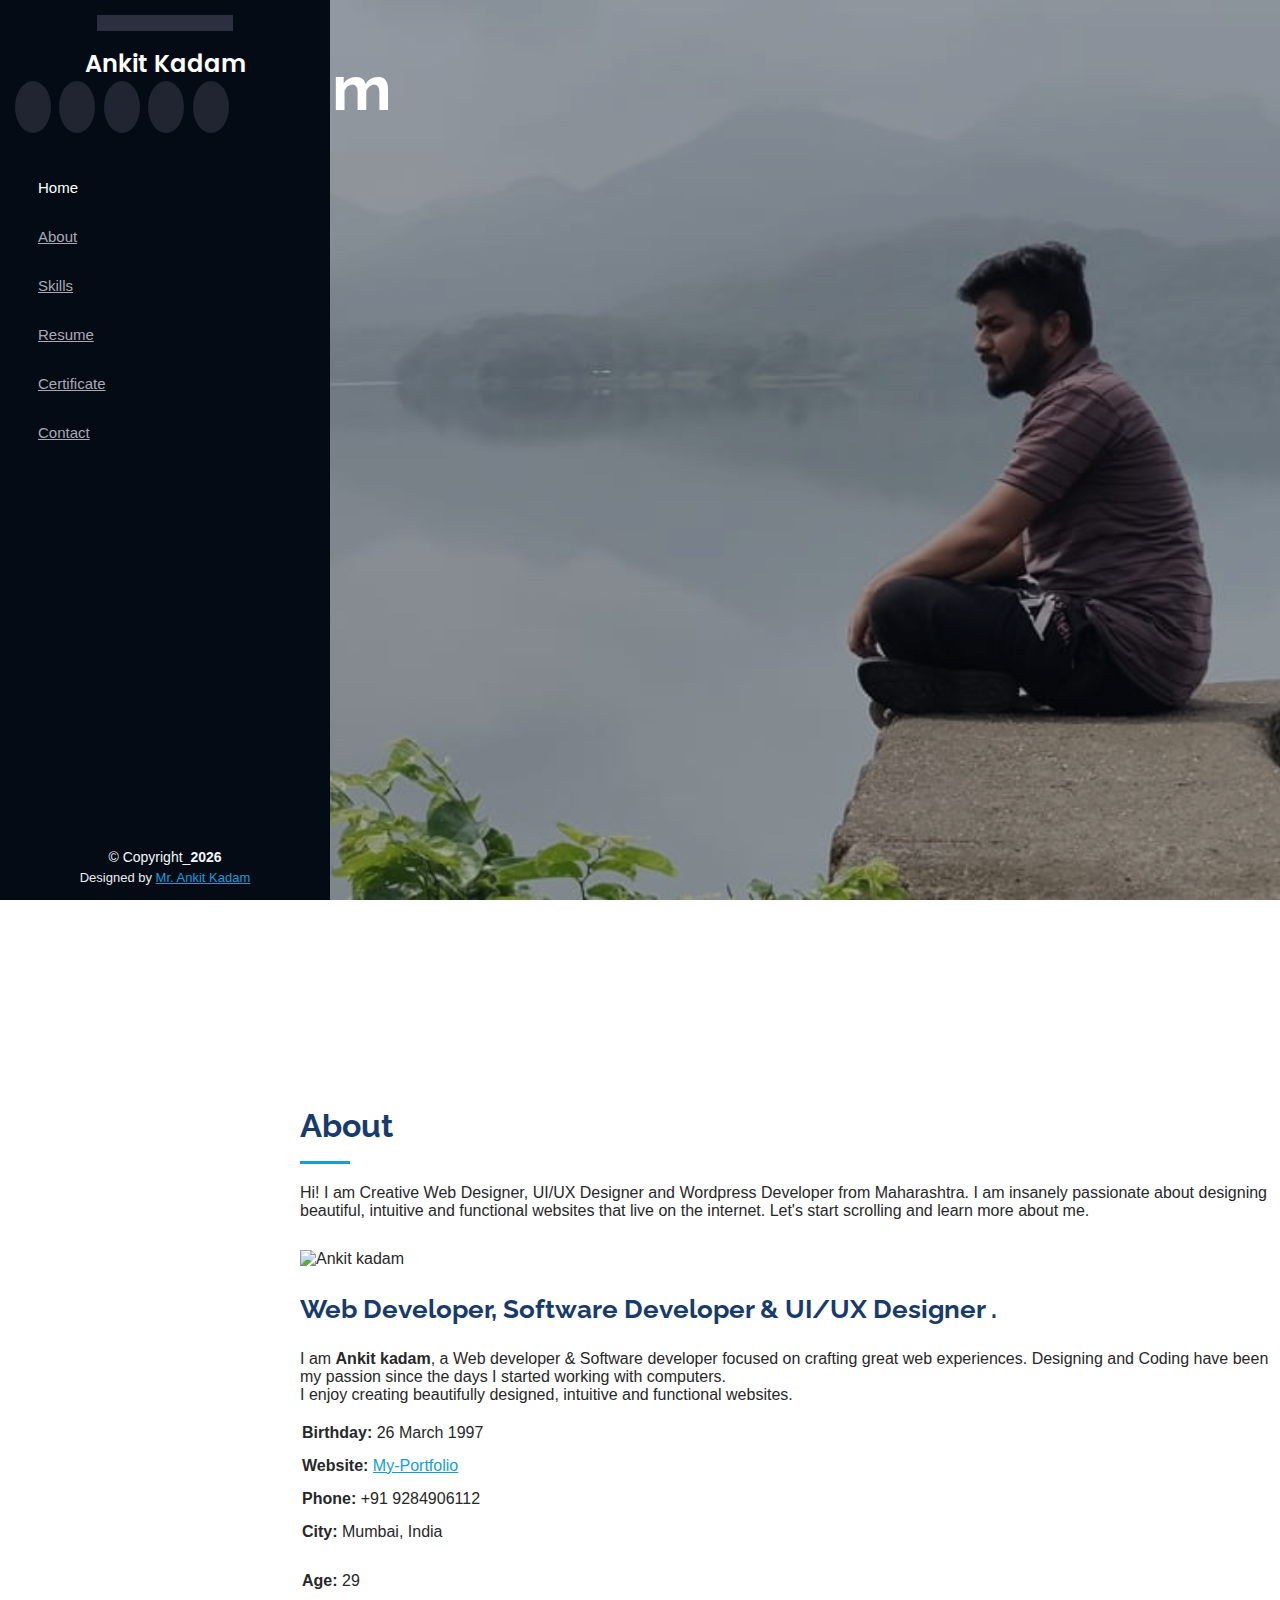
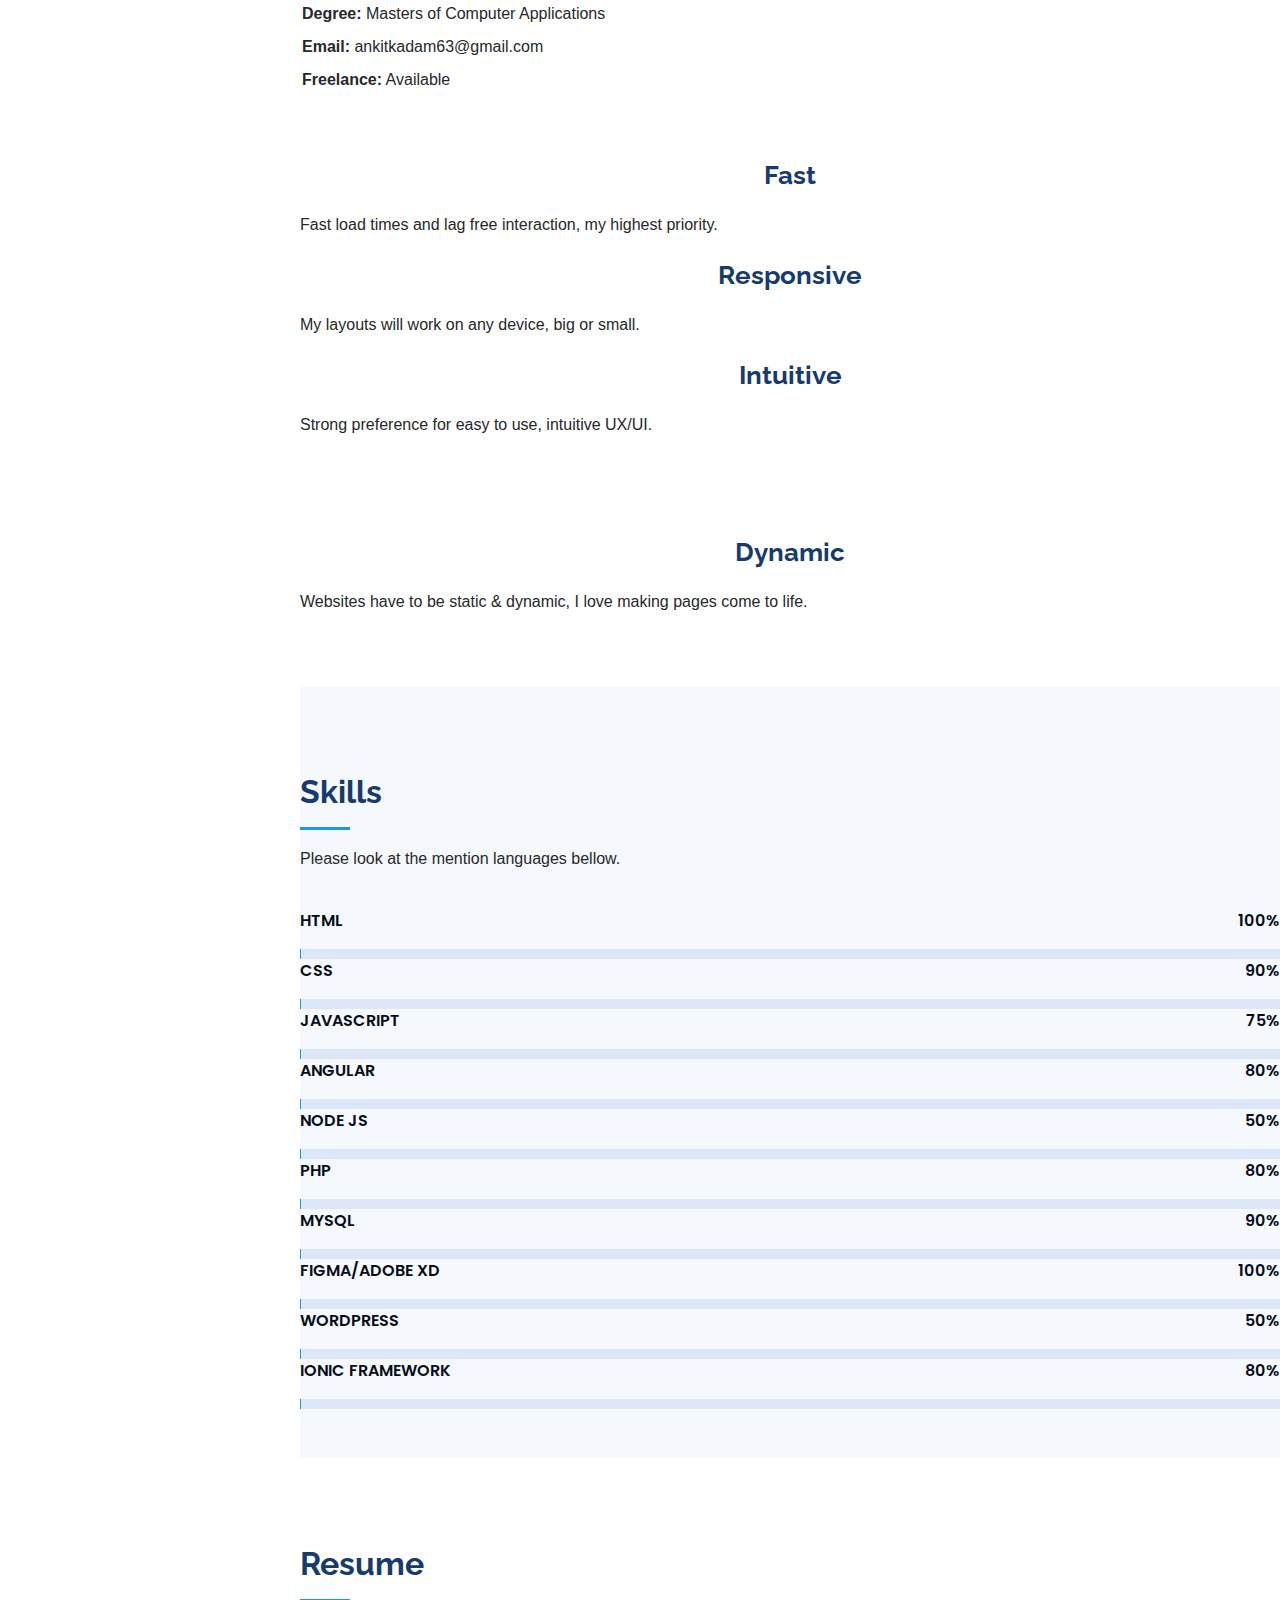
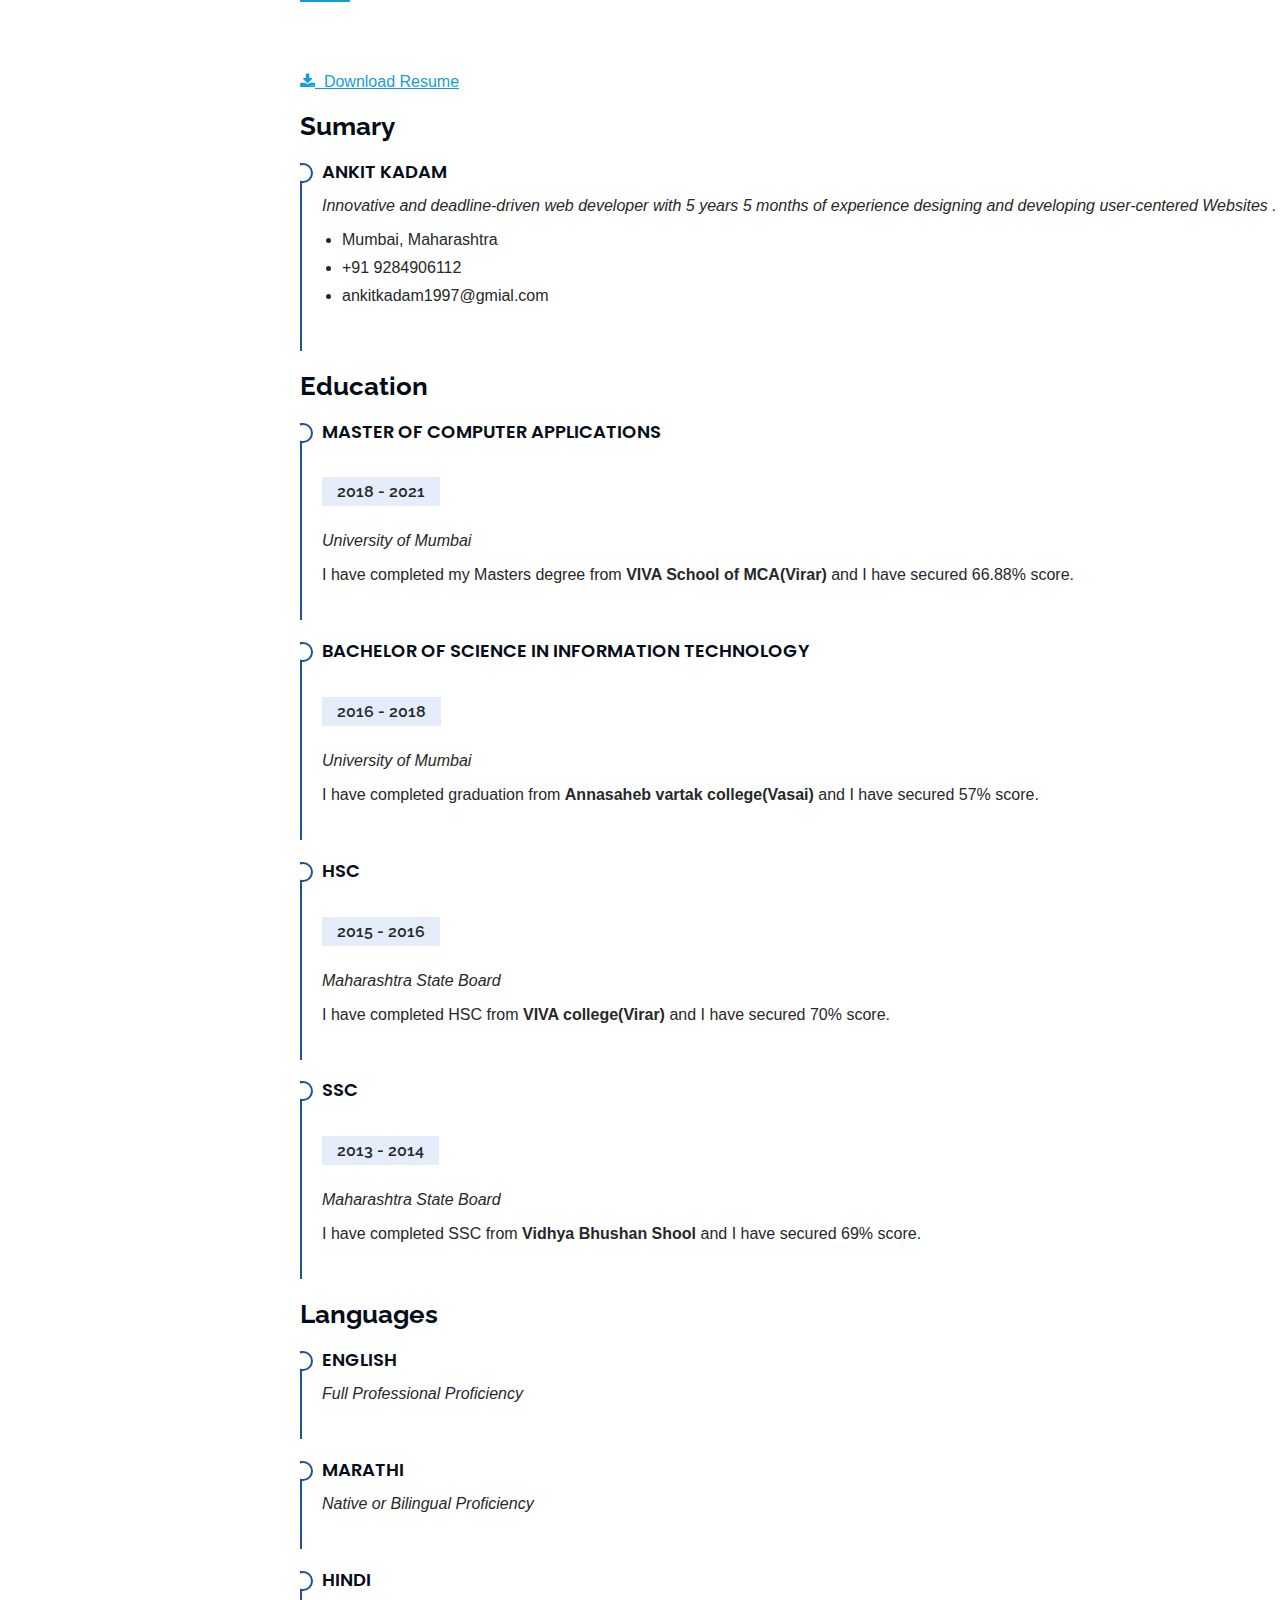
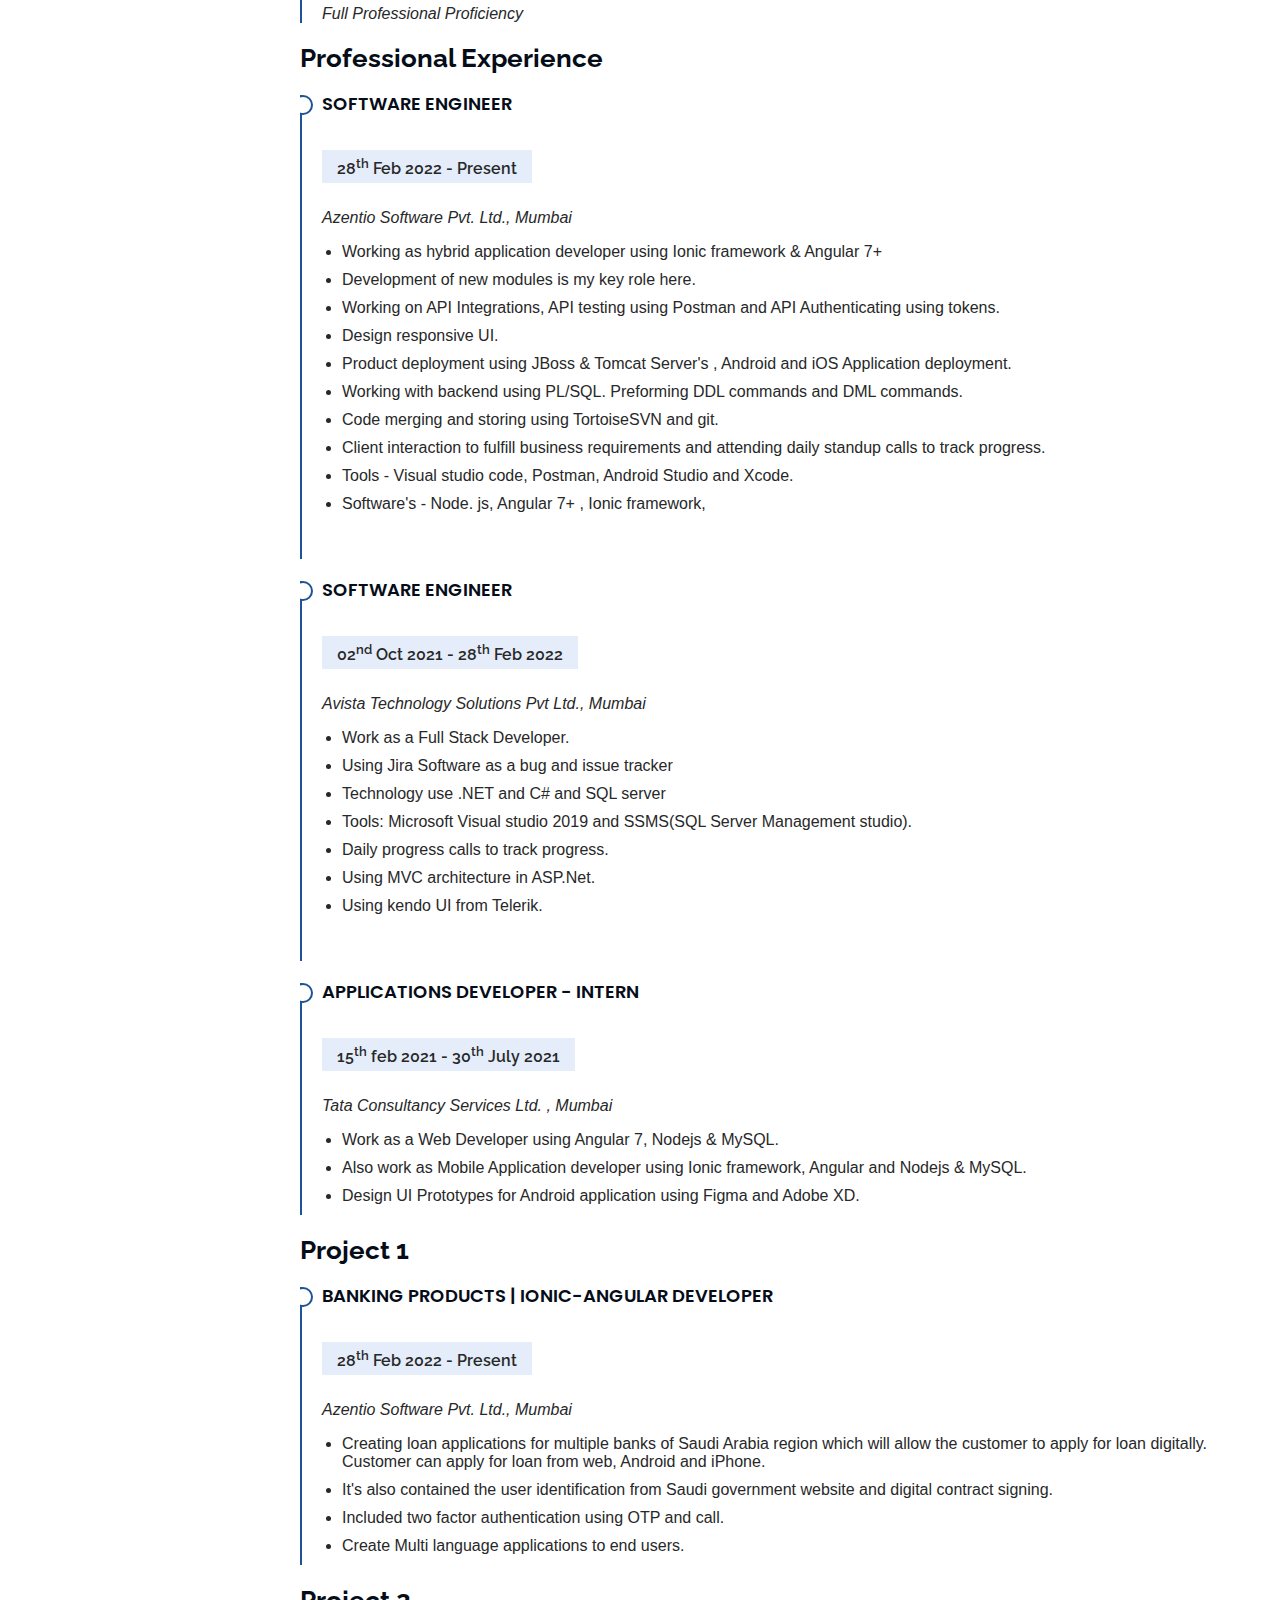
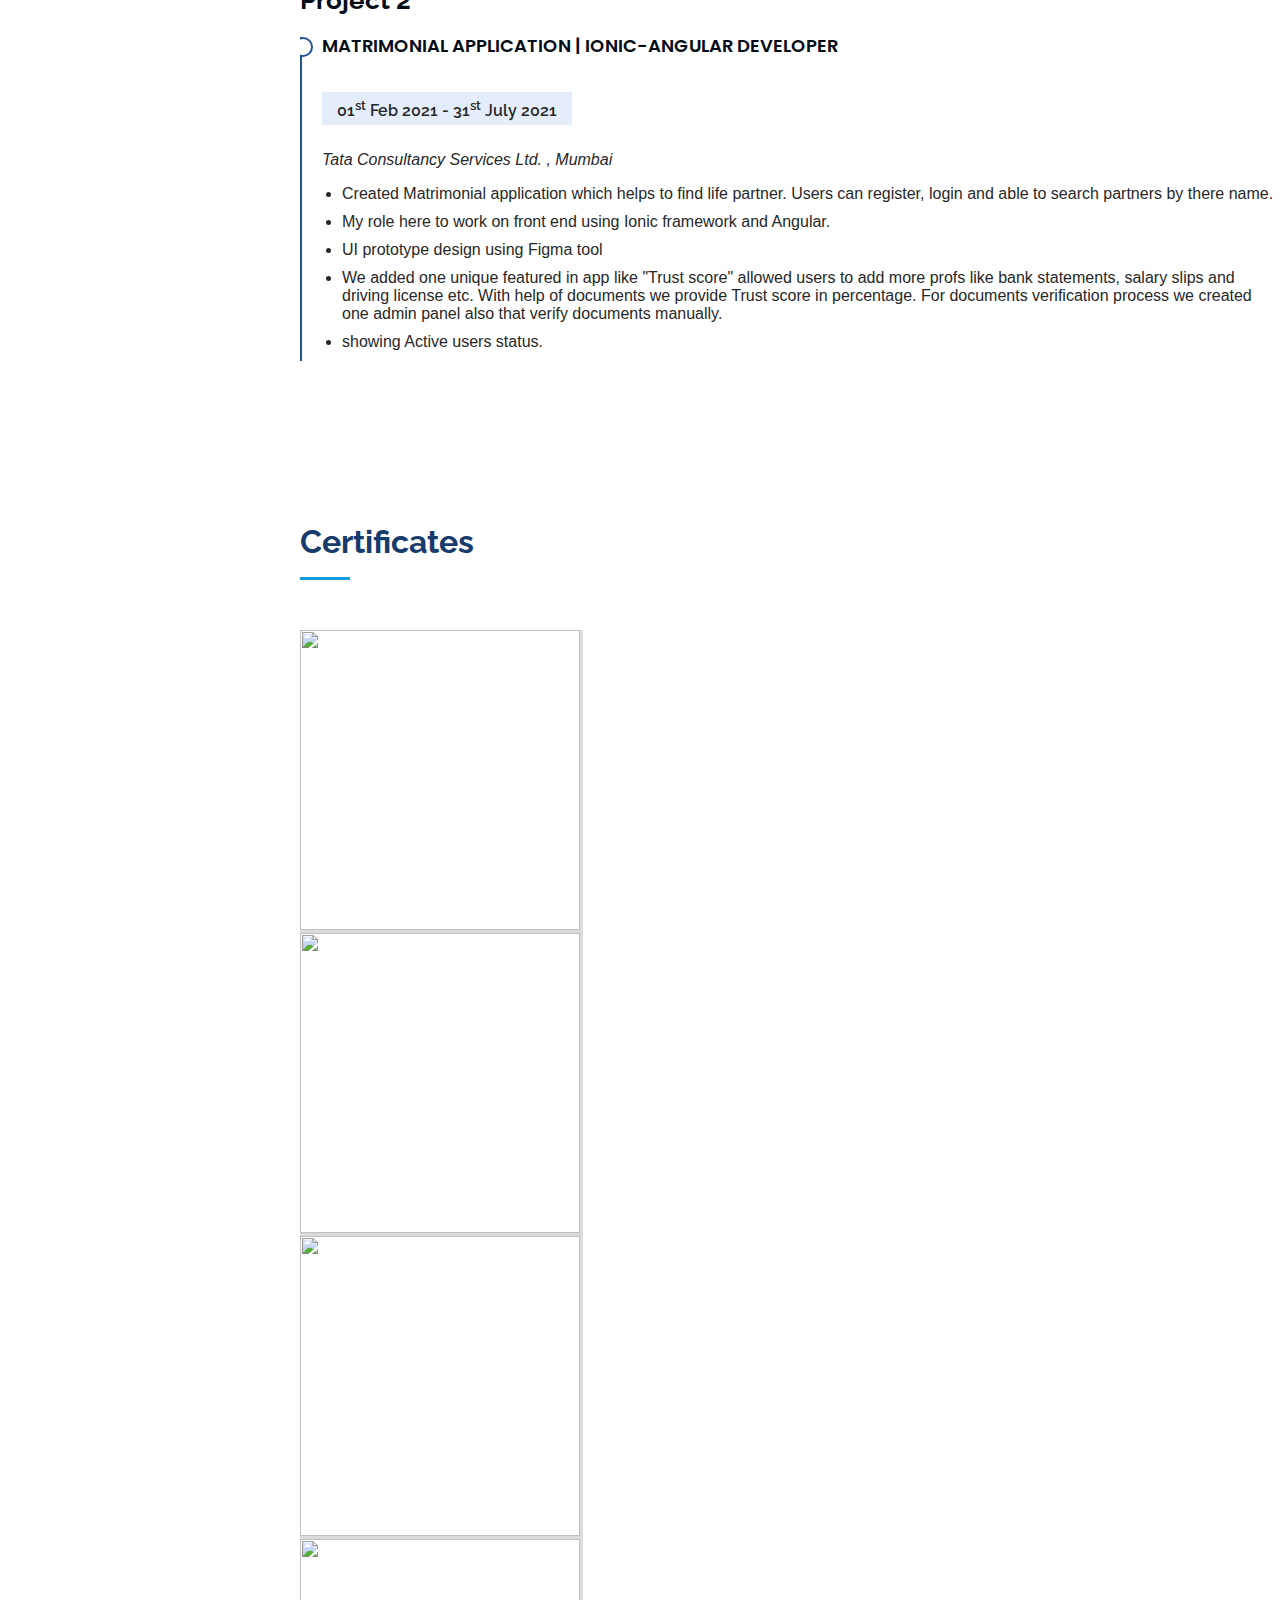
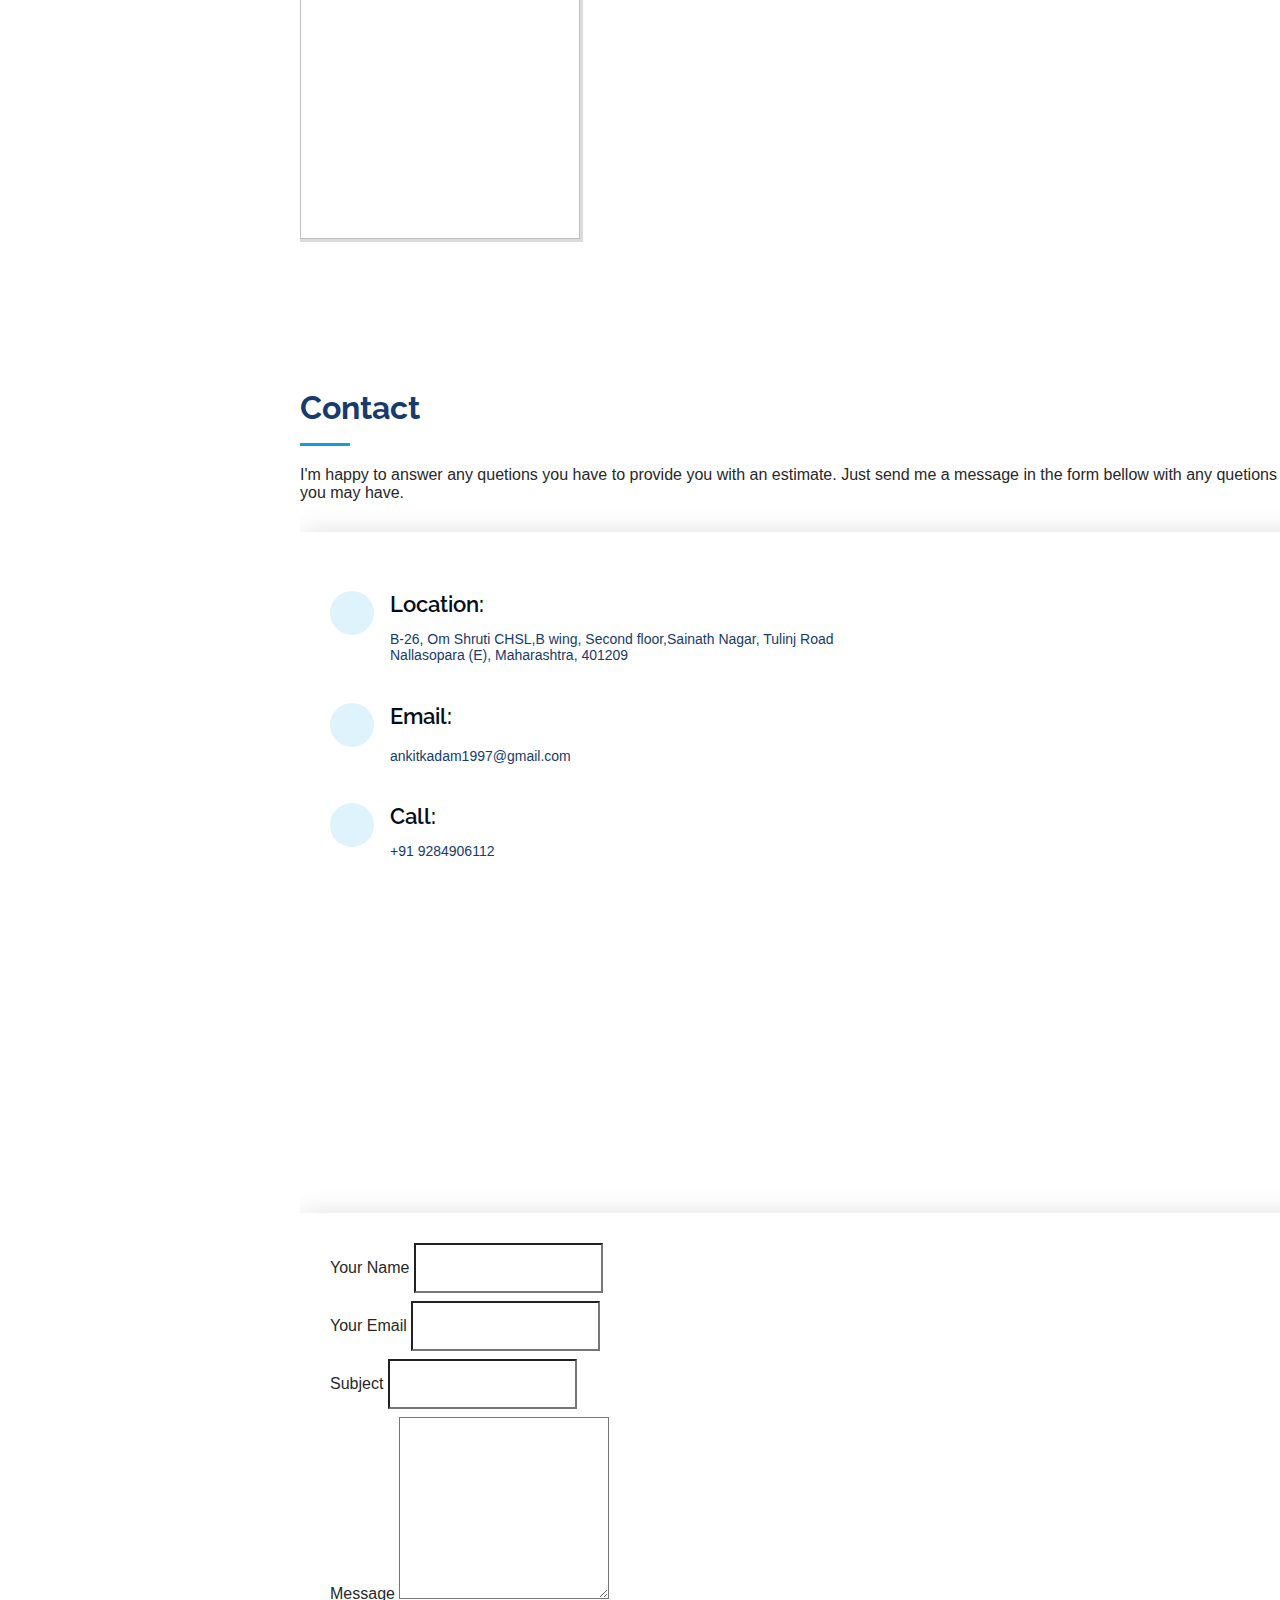
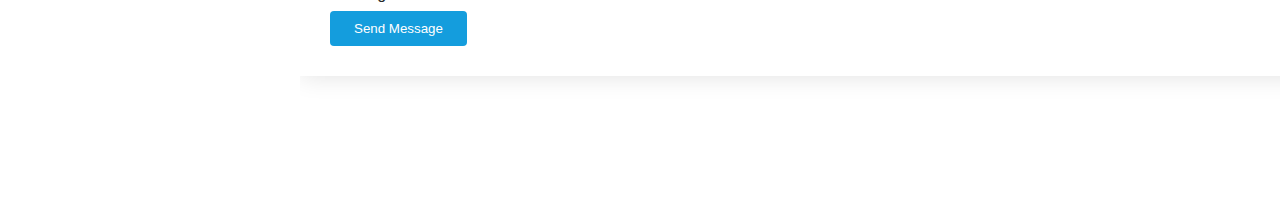
==== commit 8d4422f6: "update_1_in_204" ====
--- a/index.html
+++ b/index.html
@@ -10,7 +10,7 @@
   <meta content="" name="keywords">
 
   <!-- Favicons -->
-  <link href="assets/img/favicon.png" rel="icon">
+  <link href="assets/img/fevicon_new2-modified.png" rel="icon">
   <link href="assets/img/apple-touch-icon.png" rel="apple-touch-icon">
 
   <!-- Google Fonts -->
@@ -39,6 +39,9 @@
   <!-- Template Main CSS File -->
   <link href="assets/css/style.css" rel="stylesheet">
 
+  <!-- Template JavaScrip File -->
+  <script src="assets/js/script.js"></script>
+
   <!-- =======================================================
   * Template Name: Ankit Kadam Portfolio
   * Author: Mr. Ankit Kadam
@@ -55,7 +58,7 @@
     <div class="d-flex flex-column">
 
       <div class="profile">
-        <img src="assets/img/profile-img2.jpeg" alt="" class="img-fluid rounded-circle">
+        <img src="assets/img/IMG-20240106-WA0008.png" alt="" class="img-fluid rounded-circle">
         <h1 class="text-light"><a href="index.html">Ankit Kadam</a></h1>
         <div class="social-links mt-3 text-center">
           <a href="https://github.com/Ankit-kadam24" class="github"><i class="bx bxl-github"></i></a>
@@ -109,7 +112,7 @@
 
         <div class="row">
           <div class="col-lg-4" data-aos="fade-right">
-            <img src="assets/img/profile-img2.jpeg" class="img-fluid" alt="Ankit kadam">
+            <img src="assets/img/IMG-20240106-WA0008.png" class="img-fluid" alt="Ankit kadam">
           </div>
           <div class="col-lg-8 pt-4 pt-lg-0 content" data-aos="fade-left">
             <h3> Web Developer, Software Developer & UI/UX Designer .</h3>
@@ -131,7 +134,7 @@
               </div>
               <div class="col-lg-6">
                 <ul>
-                  <li><i class="icofont-rounded-right"></i> <strong>Age:</strong> 24</li>
+                  <li><i class="icofont-rounded-right"></i> <strong>Age:</strong> <span id="age"></span></li>
                   <li><i class="icofont-rounded-right"></i> <strong>Degree:</strong> Masters of Computer Applications
                   </li>
                   <li><i class="icofont-rounded-right"></i> <strong>Email:</strong> ankitkadam63@gmail.com </li>
@@ -316,7 +319,7 @@
             <h3 class="resume-title">Sumary</h3>
             <div class="resume-item pb-0">
               <h4>Ankit kadam</h4>
-              <p><em>Innovative and deadline-driven web developer with 5 Months of experience designing and developing
+              <p><em>Innovative and deadline-driven web developer with <span id="experience"></span> of experience designing and developing
                   user-centered Websites .</em></p>
               <ul>
                 <li>Mumbai, Maharashtra</li>
@@ -505,43 +508,43 @@
 
           <div class="col-lg-3 col-md-4">
             <div class="gallery-item">
-              <a href="assets/img/Certificate/Angular essential Training_LinkedIn Learning Certificate/Angular essential Training_LinkedIn Learning Certificate-1.png"
-                class="gallery-lightbox" data-gall="gallery-item" target="_blank">
+              <!-- <a href="assets/img/Certificate/Angular essential Training_LinkedIn Learning Certificate/Angular essential Training_LinkedIn Learning Certificate-1.png"
+                class="gallery-lightbox" data-gall="gallery-item"> -->
                 <img
                   src="assets/img/Certificate/Angular essential Training_LinkedIn Learning Certificate/Angular essential Training_LinkedIn Learning Certificate-1.png"
                   alt="" class="img-fluid">
-              </a>
+              <!-- </a> -->
             </div>
           </div>
 
           <div class="col-lg-3 col-md-4">
             <div class="gallery-item">
-              <a href="assets/img/Certificate/certificate of WordPress/certificate of WordPress-1.png"
-                class="gallery-lightbox" data-gall="gallery-item" target="_blank">
+              <!-- <a href="assets/img/Certificate/certificate of WordPress/certificate of WordPress-1.png"
+                class="gallery-lightbox" data-gall="gallery-item"> -->
                 <img src="assets/img/Certificate/certificate of WordPress/certificate of WordPress-1.png" alt=""
                   class="img-fluid">
-              </a>
+              <!-- </a> -->
             </div>
           </div>
 
           <div class="col-lg-3 col-md-4">
             <div class="gallery-item">
-              <a href="assets/img/Certificate/Git essential training_LinkedIn Learning Certificate/Git essential training_LinkedIn Learning Certificate-1.png"
-                class="gallery-lightbox" data-gall="gallery-item" target="_blank">
+              <!-- <a href="assets/img/Certificate/Git essential training_LinkedIn Learning Certificate/Git essential training_LinkedIn Learning Certificate-1.png"
+                class="gallery-lightbox" data-gall="gallery-item"> -->
                 <img
                   src="assets/img/Certificate/Git essential training_LinkedIn Learning Certificate/Git essential training_LinkedIn Learning Certificate-1.png"
                   alt="" class="img-fluid">
-              </a>
+              <!-- </a> -->
             </div>
           </div>
 
           <div class="col-lg-3 col-md-4">
             <div class="gallery-item">
-              <a href="assets/img/Certificate/1964528-Ankit Kadam(TCS)/1964528-Ankit Kadam(TCS)-1.png"
-                class="gallery-lightbox" data-gall="gallery-item" target="_blank">
+              <!-- <a href="assets/img/Certificate/1964528-Ankit Kadam(TCS)/1964528-Ankit Kadam(TCS)-1.png"
+                class="gallery-lightbox" data-gall="gallery-item"> -->
                 <img src="assets/img/Certificate/1964528-Ankit Kadam(TCS)/1964528-Ankit Kadam(TCS)-1.png" alt=""
                   class="img-fluid">
-              </a>
+              <!-- </a> -->
             </div>
           </div>
 
@@ -566,7 +569,7 @@
               <div class="address">
                 <i class="icofont-google-map"></i>
                 <h4>Location:</h4>
-                <p>201, Jain niwas Apt., Tulinj Road<br>
+                <p>B-26, Om Shruti CHSL,B wing, Second floor,Sainath Nagar, Tulinj Road<br>
                   Nallasopara (E), Maharashtra, 401209</p>
               </div>
 
@@ -581,9 +584,11 @@
                 <h4>Call:</h4>
                 <p>+91 9284906112</p>
               </div>
-              <iframe
+              <!-- <iframe
                 src="https://www.google.com/maps/embed?pb=!1m18!1m12!1m3!1d3762.7007448214736!2d72.82503801470263!3d19.425331745947194!2m3!1f0!2f0!3f0!3m2!1i1024!2i768!4f13.1!3m3!1m2!1s0x3be7a9d88b47ab0b%3A0xc8d1db6adacee96e!2sJain%20niwas%20apartment!5e0!3m2!1sen!2sin!4v1626241309491!5m2!1sen!2sin"
-                frameborder="0" style="border:0; width: 100%; height: 290px;" allowfullscreen></iframe>
+                frameborder="0" style="border:0; width: 100%; height: 290px;" allowfullscreen></iframe> -->
+
+                <iframe src="https://www.google.com/maps/embed?pb=!1m18!1m12!1m3!1d3762.8320254653713!2d72.82112597467344!3d19.419662341094988!2m3!1f0!2f0!3f0!3m2!1i1024!2i768!4f13.1!3m3!1m2!1s0x3be7a94137027275%3A0x924c580225a44ce6!2sOm%20Shruti%20Co-Operative%20Housing%20Society!5e0!3m2!1sen!2sin!4v1707131557578!5m2!1sen!2sin" frameborder="0" style="border:0; width: 100%; height: 290px;" allowfullscreen></iframe>
 
             </div>
 
@@ -637,7 +642,7 @@
   <footer id="footer">
     <div class="container">
       <div class="copyright">
-        &copy; Copyright_2021 <strong><span></span></strong>
+        &copy; Copyright_<strong><span id="currentYear"></span></strong>
       </div>
       <div class="credits">
 
--- a/assets/css/style.css
+++ b/assets/css/style.css
@@ -0,0 +1,1030 @@
+/**
+ * Template Name: Ankit Kadam Portfolio
+  * Author: Mr. Ankit Kadam
+*/
+
+/*--------------------------------------------------------------
+# General
+--------------------------------------------------------------*/
+body {
+  font-family: "Open Sans", sans-serif;
+  color: #272829;
+}
+
+
+a {
+  color: #149ddd;
+}
+
+.download {
+  margin-top: 5px;
+}
+
+
+a:hover {
+  color: #37b3ed;
+  text-decoration: none;
+}
+
+h1,
+h2,
+h3,
+h4,
+h5,
+h6 {
+  font-family: "Raleway", sans-serif;
+}
+
+/*--------------------------------------------------------------
+# Gallery
+--------------------------------------------------------------*/
+.gallery .gallery-item {
+  overflow: hidden;
+  border-right: 3px solid #dbdbda;
+  border-bottom: 3px solid #dbdbdb;
+  width: 280px;
+  height: 300px;
+}
+
+.gallery .gallery-item img {
+  transition: all ease-in-out 0.4s;
+  width: 280px;
+  height: 300px;
+}
+
+.gallery .gallery-item:hover img {
+  transform: scale(1.1);
+}
+
+/*--------------------------------------------------------------
+# Back to top button
+--------------------------------------------------------------*/
+.back-to-top {
+  position: fixed;
+  display: none;
+  width: 40px;
+  height: 40px;
+  border-radius: 50px;
+  right: 15px;
+  bottom: 15px;
+  background: #149ddd;
+  color: #fff;
+  transition: display 0.5s ease-in-out;
+  z-index: 99999;
+}
+
+.back-to-top i {
+  font-size: 24px;
+  position: absolute;
+  top: 7px;
+  left: 8px;
+}
+
+.back-to-top:hover {
+  color: #fff;
+  background: #2eafec;
+  transition: background 0.2s ease-in-out;
+}
+
+/*--------------------------------------------------------------
+# Header
+--------------------------------------------------------------*/
+#header {
+  position: fixed;
+  top: 0;
+  left: 0;
+  bottom: 0;
+  width: 300px;
+  transition: all ease-in-out 0.5s;
+  z-index: 9997;
+  transition: all 0.5s;
+  padding: 0 15px;
+  background: #040b14;
+  overflow-y: auto;
+}
+
+#header .profile img {
+  margin: 15px auto;
+  display: block;
+  width: 120px;
+  border: 8px solid #2c2f3f;
+}
+
+#header .profile h1 {
+  font-size: 24px;
+  margin: 0;
+  padding: 0;
+  font-weight: 600;
+  -moz-text-align-last: center;
+  text-align-last: center;
+  font-family: "Poppins", sans-serif;
+}
+
+#header .profile h1 a,
+#header .profile h1 a:hover {
+  color: #fff;
+  text-decoration: none;
+}
+
+#header .profile .social-links a {
+  font-size: 18px;
+  display: inline-block;
+  background: #212431;
+  color: #fff;
+  line-height: 1;
+  padding: 8px 0;
+  margin-right: 4px;
+  border-radius: 50%;
+  text-align: center;
+  width: 36px;
+  height: 36px;
+  transition: 0.3s;
+}
+
+#header .profile .social-links a:hover {
+  background: #149ddd;
+  color: #fff;
+  text-decoration: none;
+}
+
+#main {
+  margin-left: 300px;
+}
+
+@media (max-width: 1199px) {
+  #header {
+    left: -300px;
+  }
+
+  #main {
+    margin-left: 0;
+  }
+}
+
+/*--------------------------------------------------------------
+# Navigation Menu
+--------------------------------------------------------------*/
+/* Desktop Navigation */
+.nav-menu {
+  padding-top: 30px;
+}
+
+.nav-menu * {
+  margin: 0;
+  padding: 0;
+  list-style: none;
+}
+
+.nav-menu>ul>li {
+  position: relative;
+  white-space: nowrap;
+}
+
+.nav-menu a {
+  display: flex;
+  align-items: center;
+  color: #a8a9b4;
+  padding: 12px 15px;
+  margin-bottom: 8px;
+  transition: 0.3s;
+  font-size: 15px;
+}
+
+.nav-menu a i {
+  font-size: 24px;
+  padding-right: 8px;
+  color: #6f7180;
+}
+
+.nav-menu a:hover,
+.nav-menu .active>a,
+.nav-menu li:hover>a {
+  text-decoration: none;
+  color: #fff;
+}
+
+.nav-menu a:hover i,
+.nav-menu .active>a i,
+.nav-menu li:hover>a i {
+  color: #149ddd;
+}
+
+/* Mobile Navigation */
+.mobile-nav-toggle {
+  position: fixed;
+  right: 15px;
+  top: 15px;
+  z-index: 9998;
+  border: 0;
+  background: none;
+  font-size: 24px;
+  transition: all 0.4s;
+  outline: none !important;
+  line-height: 1;
+  cursor: pointer;
+  text-align: right;
+}
+
+.mobile-nav-toggle i {
+  color: #149ddd;
+}
+
+.mobile-nav-active {
+  overflow: hidden;
+}
+
+.mobile-nav-active #header {
+  left: 0;
+}
+
+.mobile-nav-active .mobile-nav-toggle i {
+  color: #fff;
+}
+
+/*--------------------------------------------------------------
+# Hero Section
+--------------------------------------------------------------*/
+#hero {
+  width: 100%;
+  height: 100vh;
+  background: url("../img/imge_2.jpeg") top center;
+  background-size: cover;
+}
+
+#hero:before {
+  content: "";
+  background: rgba(5, 13, 24, 0.3);
+  position: absolute;
+  bottom: 0;
+  top: 0;
+  left: 0;
+  right: 0;
+  z-index: 1;
+}
+
+#hero .hero-container {
+  position: relative;
+  z-index: 2;
+  min-width: 300px;
+}
+
+#hero h1 {
+  margin: 0 0 10px 0;
+  font-size: 64px;
+  font-weight: 700;
+  line-height: 56px;
+  color: #fff;
+}
+
+#hero p {
+  color: #fff;
+  margin-bottom: 50px;
+  font-size: 26px;
+  font-family: "Poppins", sans-serif;
+}
+
+#hero p span {
+  color: #fff;
+  padding-bottom: 4px;
+  letter-spacing: 1px;
+  border-bottom: 3px solid #149ddd;
+}
+
+@media (min-width: 1024px) {
+  #hero {
+    background-attachment: fixed;
+  }
+}
+
+@media (max-width: 768px) {
+  #hero h1 {
+    font-size: 28px;
+    line-height: 36px;
+  }
+
+  #hero h2 {
+    font-size: 18px;
+    line-height: 24px;
+    margin-bottom: 30px;
+  }
+}
+
+/*--------------------------------------------------------------
+# Sections General
+--------------------------------------------------------------*/
+section {
+  padding: 60px 0;
+  overflow: hidden;
+}
+
+.section-bg {
+  background: #f5f8fd;
+}
+
+.section-title {
+  padding-bottom: 30px;
+}
+
+.section-title h2 {
+  font-size: 32px;
+  font-weight: bold;
+  margin-bottom: 20px;
+  padding-bottom: 20px;
+  position: relative;
+  color: #173b6c;
+}
+
+.section-title h2::after {
+  content: '';
+  position: absolute;
+  display: block;
+  width: 50px;
+  height: 3px;
+  background: #149ddd;
+  bottom: 0;
+  left: 0;
+}
+
+.section-title p {
+  margin-bottom: 0;
+}
+
+/*--------------------------------------------------------------
+# About
+--------------------------------------------------------------*/
+.about .content h3 {
+  font-weight: 700;
+  font-size: 26px;
+  color: #173b6c;
+}
+
+.about .content ul {
+  list-style: none;
+  padding: 0;
+}
+
+.about .content ul li {
+  padding-bottom: 10px;
+}
+
+.about .content ul i {
+  font-size: 20px;
+  padding-right: 2px;
+  color: #149ddd;
+}
+
+.about .content p:last-child {
+  margin-bottom: 0;
+}
+
+.about img {
+  width: 100%;
+
+}
+
+.contents h3 {
+  font-weight: 700;
+  font-size: 26px;
+  color: #173b6c;
+  text-align: center;
+}
+
+.icons {
+  color: #1f5297;
+  font-size: 40pt;
+  left: 38%;
+  /* position: absolute;  */
+  right: 35%;
+  padding-top: 10px;
+  /* z-index: 1; */
+
+}
+
+/*--------------------------------------------------------------
+# Facts
+--------------------------------------------------------------*/
+.facts {
+  padding-bottom: 30px;
+}
+
+.facts .count-box {
+  padding: 30px;
+  width: 100%;
+}
+
+.facts .count-box i {
+  display: block;
+  font-size: 44px;
+  color: #149ddd;
+  float: left;
+}
+
+.facts .count-box span {
+  font-size: 48px;
+  line-height: 40px;
+  display: block;
+  font-weight: 700;
+  color: #050d18;
+  margin-left: 60px;
+}
+
+.facts .count-box p {
+  padding: 15px 0 0 0;
+  margin: 0 0 0 60px;
+  font-family: "Raleway", sans-serif;
+  font-size: 14px;
+  color: #122f57;
+}
+
+.facts .count-box a {
+  font-weight: 600;
+  display: block;
+  margin-top: 20px;
+  color: #122f57;
+  font-size: 15px;
+  font-family: "Poppins", sans-serif;
+  transition: ease-in-out 0.3s;
+}
+
+.facts .count-box a:hover {
+  color: #1f5297;
+}
+
+/*--------------------------------------------------------------
+# Akills
+--------------------------------------------------------------*/
+.skills .progress {
+  height: 50px;
+  display: block;
+  background: none;
+}
+
+.skills .progress .skill {
+  padding: 10px 0;
+  margin: 0 0 6px 0;
+  text-transform: uppercase;
+  display: block;
+  font-weight: 600;
+  font-family: "Poppins", sans-serif;
+  color: #050d18;
+}
+
+.skills .progress .skill .val {
+  float: right;
+  font-style: normal;
+}
+
+.skills .progress-bar-wrap {
+  background: #dce8f8;
+}
+
+.skills .progress-bar {
+  width: 1px;
+  height: 10px;
+  transition: .9s;
+  background-color: #149ddd;
+}
+
+/*--------------------------------------------------------------
+# Resume
+--------------------------------------------------------------*/
+.resume .resume-title {
+  font-size: 26px;
+  font-weight: 700;
+  margin-top: 20px;
+  margin-bottom: 20px;
+  color: #050d18;
+}
+
+.columns {
+  padding-top: auto;
+  padding-bottom: auto;
+}
+
+.resume .resume-item {
+  padding: 0 0 20px 20px;
+  margin-top: -2px;
+  border-left: 2px solid #1f5297;
+  position: relative;
+}
+
+/* // ------------------------------------------- Changes by Ak - 2023-02-08 14:28:25 */
+.resume .resume-itemNew {
+  padding: 0 0 20px 20px;
+  margin-top: -2px;
+  border-top: 2px solid #1f5297;
+  position: relative;
+}
+
+.resume .resume-itemNew h4 {
+  line-height: 18px;
+  font-size: 18px;
+  font-weight: 600;
+  text-transform: uppercase;
+  font-family: "Poppins", sans-serif;
+  color: #050d18;
+  margin-bottom: 10px;
+}
+
+.resume .resume-itemNew h5 {
+  font-size: 16px;
+  background: #e4edf9;
+  padding: 5px 15px;
+  display: inline-block;
+  font-weight: 600;
+  margin-bottom: 10px;
+}
+
+.resume .resume-itemNew ul {
+  padding-left: 20px;
+}
+
+.resume .resume-itemNew ul li {
+  padding-bottom: 10px;
+}
+
+.resume .resume-itemNew:last-child {
+  padding-bottom: 0;
+}
+
+.resume .resume-itemNew::before {
+  content: "";
+  position: absolute;
+  width: 16px;
+  height: 16px;
+  border-radius: 50px;
+  left: -9px;
+  top: -9px;
+  background: #fff;
+  border: 2px solid #1f5297;
+}
+
+.resume .resume-colNew {
+  display: flex;
+}
+
+/* // ------------------------------------------- End */
+
+.resume .resume-item h4 {
+  line-height: 18px;
+  font-size: 18px;
+  font-weight: 600;
+  text-transform: uppercase;
+  font-family: "Poppins", sans-serif;
+  color: #050d18;
+  margin-bottom: 10px;
+}
+
+.resume .resume-item h5 {
+  font-size: 16px;
+  background: #e4edf9;
+  padding: 5px 15px;
+  display: inline-block;
+  font-weight: 600;
+  margin-bottom: 10px;
+}
+
+.resume .resume-item ul {
+  padding-left: 20px;
+}
+
+.resume .resume-item ul li {
+  padding-bottom: 10px;
+}
+
+.resume .resume-item:last-child {
+  padding-bottom: 0;
+}
+
+.resume .resume-item::before {
+  content: "";
+  position: absolute;
+  width: 16px;
+  height: 16px;
+  border-radius: 50px;
+  left: -9px;
+  top: 0;
+  background: #fff;
+  border: 2px solid #1f5297;
+}
+
+
+
+/*--------------------------------------------------------------
+# Contact
+--------------------------------------------------------------*/
+.contact {
+  padding-bottom: 130px;
+}
+
+.contact .info {
+  padding: 30px;
+  background: #fff;
+  width: 100%;
+  box-shadow: 0 0 24px 0 rgba(0, 0, 0, 0.12);
+}
+
+.contact .info i {
+  font-size: 20px;
+  color: #149ddd;
+  float: left;
+  width: 44px;
+  height: 44px;
+  background: #dff3fc;
+  display: flex;
+  justify-content: center;
+  align-items: center;
+  border-radius: 50px;
+  transition: all 0.3s ease-in-out;
+}
+
+.contact .info h4 {
+  padding: 0 0 0 60px;
+  font-size: 22px;
+  font-weight: 600;
+  margin-bottom: 5px;
+  color: #050d18;
+}
+
+.contact .info p {
+  padding: 0 0 10px 60px;
+  margin-bottom: 20px;
+  font-size: 14px;
+  color: #173b6c;
+}
+
+.contact .info .email p {
+  padding-top: 5px;
+}
+
+.contact .info .social-links {
+  padding-left: 60px;
+}
+
+.contact .info .social-links a {
+  font-size: 18px;
+  display: inline-block;
+  background: #333;
+  color: #fff;
+  line-height: 1;
+  padding: 8px 0;
+  border-radius: 50%;
+  text-align: center;
+  width: 36px;
+  height: 36px;
+  transition: 0.3s;
+  margin-right: 10px;
+}
+
+.contact .info .social-links a:hover {
+  background: #149ddd;
+  color: #fff;
+}
+
+.contact .info .email:hover i,
+.contact .info .address:hover i,
+.contact .info .phone:hover i {
+  background: #149ddd;
+  color: #fff;
+}
+
+.contact .php-email-form {
+  width: 100%;
+  padding: 30px;
+  background: #fff;
+  box-shadow: 0 0 24px 0 rgba(0, 0, 0, 0.12);
+}
+
+.contact .php-email-form .form-group {
+  padding-bottom: 8px;
+}
+
+.contact .php-email-form .validate {
+  display: none;
+  color: red;
+  margin: 0 0 15px 0;
+  font-weight: 400;
+  font-size: 13px;
+}
+
+.contact .php-email-form .error-message {
+  display: none;
+  color: #fff;
+  background: #ed3c0d;
+  text-align: left;
+  padding: 15px;
+  font-weight: 600;
+}
+
+.contact .php-email-form .error-message br+br {
+  margin-top: 25px;
+}
+
+.contact .php-email-form .sent-message {
+  display: none;
+  color: #fff;
+  background: #18d26e;
+  text-align: center;
+  padding: 15px;
+  font-weight: 600;
+}
+
+.contact .php-email-form .loading {
+  display: none;
+  background: #fff;
+  text-align: center;
+  padding: 15px;
+}
+
+.contact .php-email-form .loading:before {
+  content: "";
+  display: inline-block;
+  border-radius: 50%;
+  width: 24px;
+  height: 24px;
+  margin: 0 10px -6px 0;
+  border: 3px solid #18d26e;
+  border-top-color: #eee;
+  -webkit-animation: animate-loading 1s linear infinite;
+  animation: animate-loading 1s linear infinite;
+}
+
+.contact .php-email-form input,
+.contact .php-email-form textarea {
+  border-radius: 0;
+  box-shadow: none;
+  font-size: 14px;
+}
+
+.contact .php-email-form input {
+  height: 44px;
+}
+
+.contact .php-email-form textarea {
+  padding: 10px 12px;
+}
+
+.contact .php-email-form button[type="submit"] {
+  background: #149ddd;
+  border: 0;
+  padding: 10px 24px;
+  color: #fff;
+  transition: 0.4s;
+  border-radius: 4px;
+}
+
+.contact .php-email-form button[type="submit"]:hover {
+  background: #37b3ed;
+}
+
+@-webkit-keyframes animate-loading {
+  0% {
+    transform: rotate(0deg);
+  }
+
+  100% {
+    transform: rotate(360deg);
+  }
+}
+
+@keyframes animate-loading {
+  0% {
+    transform: rotate(0deg);
+  }
+
+  100% {
+    transform: rotate(360deg);
+  }
+}
+
+/*--------------------------------------------------------------
+# Breadcrumbs
+--------------------------------------------------------------*/
+.breadcrumbs {
+  padding: 20px 0;
+  background: #f9f9f9;
+}
+
+.breadcrumbs h2 {
+  font-size: 26px;
+  font-weight: 300;
+}
+
+.breadcrumbs ol {
+  display: flex;
+  flex-wrap: wrap;
+  list-style: none;
+  padding: 0;
+  margin: 0;
+  font-size: 15px;
+}
+
+.breadcrumbs ol li+li {
+  padding-left: 10px;
+}
+
+.breadcrumbs ol li+li::before {
+  display: inline-block;
+  padding-right: 10px;
+  color: #0e2442;
+  content: "/";
+}
+
+@media (max-width: 768px) {
+  .breadcrumbs .d-flex {
+    display: block !important;
+  }
+
+  .breadcrumbs ol {
+    display: block;
+  }
+
+  .breadcrumbs ol li {
+    display: inline-block;
+  }
+}
+
+/*--------------------------------------------------------------
+# Portfolio Details
+--------------------------------------------------------------*/
+.portfolio-details {
+  padding-top: 40px;
+}
+
+.portfolio-details .portfolio-details-container {
+  position: relative;
+}
+
+.portfolio-details .portfolio-details-carousel {
+  position: relative;
+  z-index: 1;
+}
+
+.portfolio-details .portfolio-details-carousel .owl-nav,
+.portfolio-details .portfolio-details-carousel .owl-dots {
+  margin-top: 5px;
+  text-align: left;
+}
+
+.portfolio-details .portfolio-details-carousel .owl-dot {
+  display: inline-block;
+  margin: 0 10px 0 0;
+  width: 12px;
+  height: 12px;
+  border-radius: 50%;
+  background-color: #ddd !important;
+}
+
+.portfolio-details .portfolio-details-carousel .owl-dot.active {
+  background-color: #149ddd !important;
+}
+
+.portfolio-details .portfolio-info {
+  padding: 30px;
+  position: absolute;
+  right: 0;
+  bottom: -70px;
+  background: #fff;
+  box-shadow: 0px 2px 15px rgba(0, 0, 0, 0.1);
+  z-index: 2;
+}
+
+.portfolio-details .portfolio-info h3 {
+  font-size: 22px;
+  font-weight: 400;
+  margin-bottom: 20px;
+  padding-bottom: 20px;
+  border-bottom: 1px solid #eee;
+}
+
+.portfolio-details .portfolio-info ul {
+  list-style: none;
+  padding: 0;
+  font-size: 15px;
+}
+
+.portfolio-details .portfolio-info ul li+li {
+  margin-top: 10px;
+}
+
+.portfolio-details .portfolio-description {
+  padding-top: 50px;
+}
+
+.portfolio-details .portfolio-description h2 {
+  width: 50%;
+  font-size: 26px;
+  font-weight: 400;
+  margin-bottom: 20px;
+}
+
+.portfolio-details .portfolio-description p {
+  padding: 0;
+}
+
+@media (max-width: 768px) {
+  .portfolio-details .portfolio-description h2 {
+    width: 100%;
+  }
+
+  .portfolio-details .portfolio-info {
+    position: static;
+    margin-top: 30px;
+  }
+}
+
+/*--------------------------------------------------------------
+# Footer
+--------------------------------------------------------------*/
+#footer {
+  padding: 15px;
+  color: #f4f6fd;
+  font-size: 14px;
+  position: fixed;
+  left: 0;
+  bottom: 0;
+  width: 300px;
+  z-index: 9999;
+  background: #040b14;
+}
+
+#footer .copyright {
+  text-align: center;
+}
+
+#footer .credits {
+  padding-top: 5px;
+  text-align: center;
+  font-size: 13px;
+  color: #eaebf0;
+}
+
+@media (max-width: 1199px) {
+  #footer {
+    position: static;
+    width: auto;
+    padding-right: 20px 15px;
+  }
+}
+
+
+
+
+
+/* Gallery New */
+
+body {
+  margin: 0;
+  font-family: Arial, Helvetica, sans-serif;
+}
+
+.lightbox {
+  display: none;
+  position: fixed;
+  z-index: 1;
+  padding-top: 60px;
+  left: 0;
+  top: 0;
+  width: 100%;
+  height: 100%;
+  overflow: auto;
+  background-color: rgb(0, 0, 0);
+  background-color: rgba(0, 0, 0, 0.9);
+}
+
+.lightbox-content {
+  margin: auto;
+  display: block;
+  max-width: 700px;
+  max-height: 500px;
+}
+
+.lightbox img {
+  width: 100%;
+  height: auto;
+}
+
+.close {
+  position: absolute;
+  top: 15px;
+  right: 15px;
+  color: #f1f1f1;
+  font-size: 40px;
+  font-weight: bold;
+  transition: 0.3s;
+}
+
+@media screen and (max-width: 600px) {
+  .close {
+      top: 5px;
+      right: 5px;
+      font-size: 30px;
+  }
+}
+
+.close:hover,
+.close:focus {
+  color: #bbb;
+  text-decoration: none;
+  cursor: pointer;
+}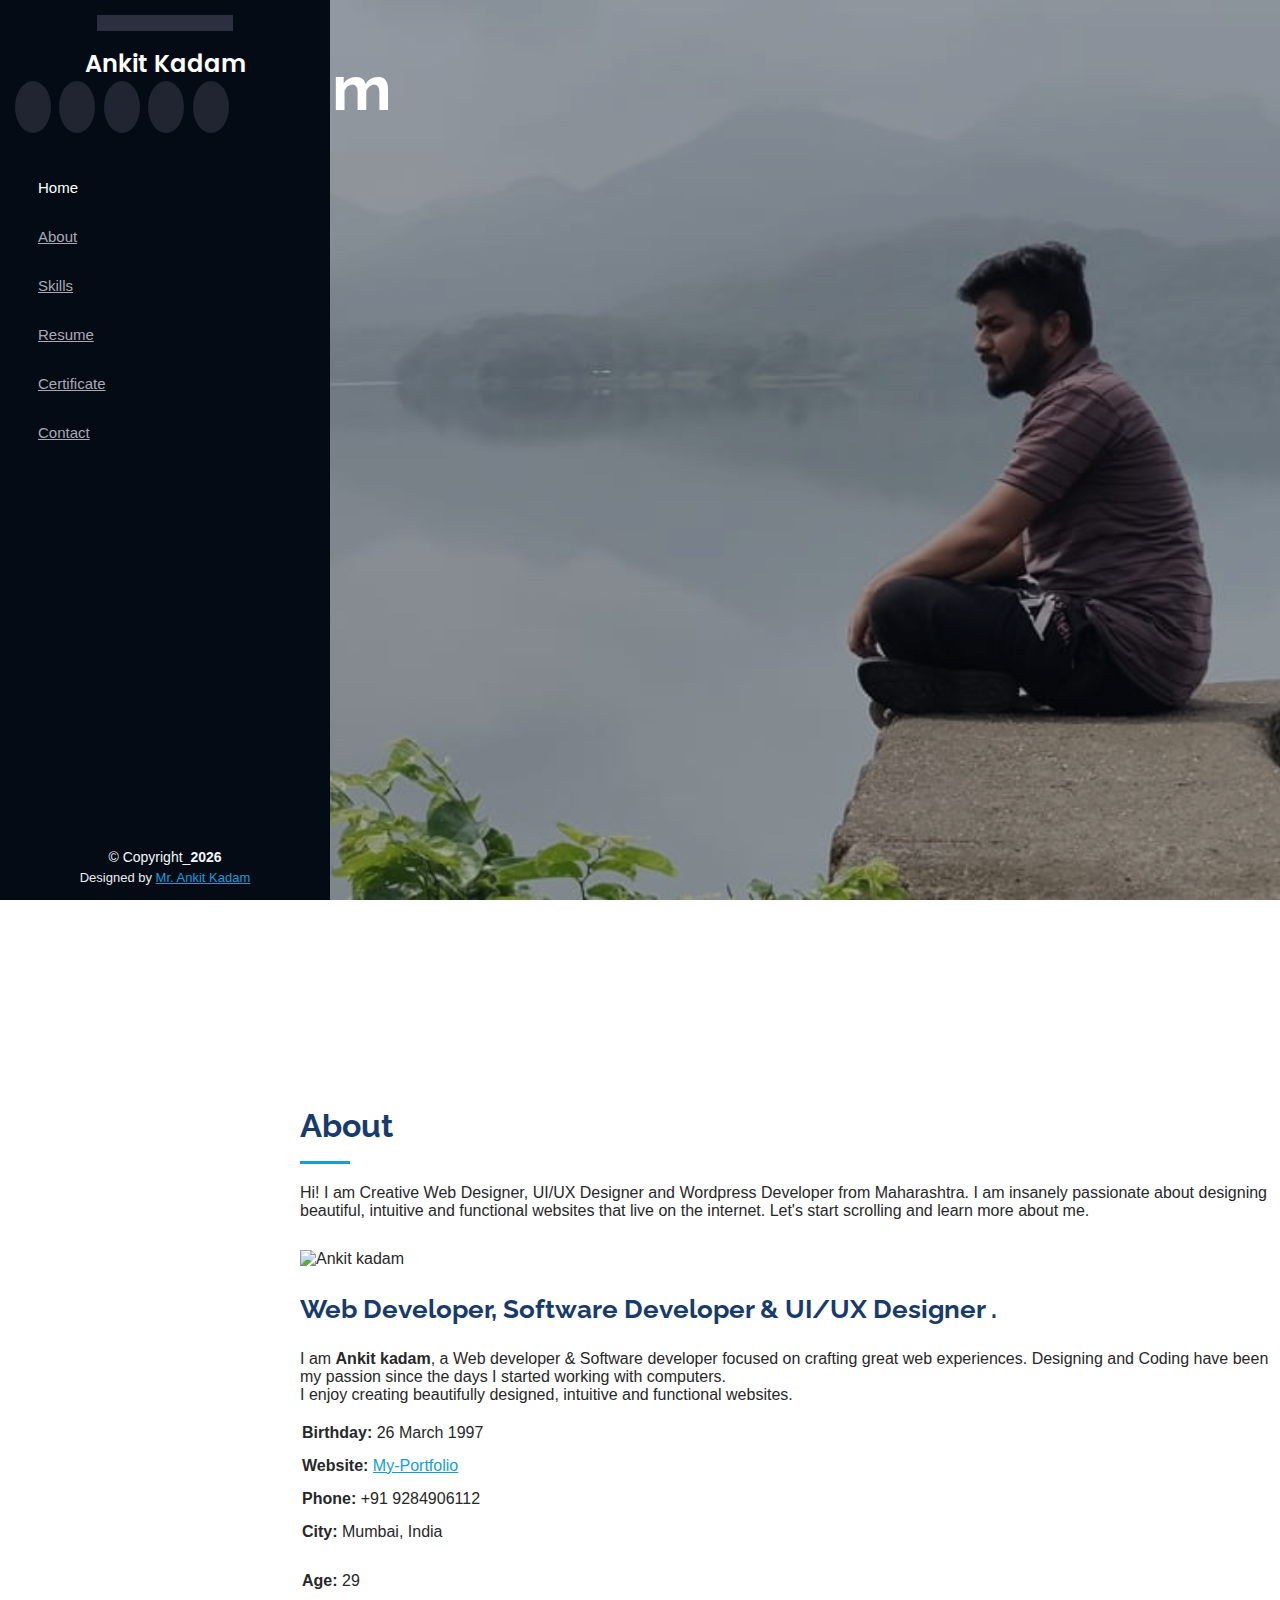
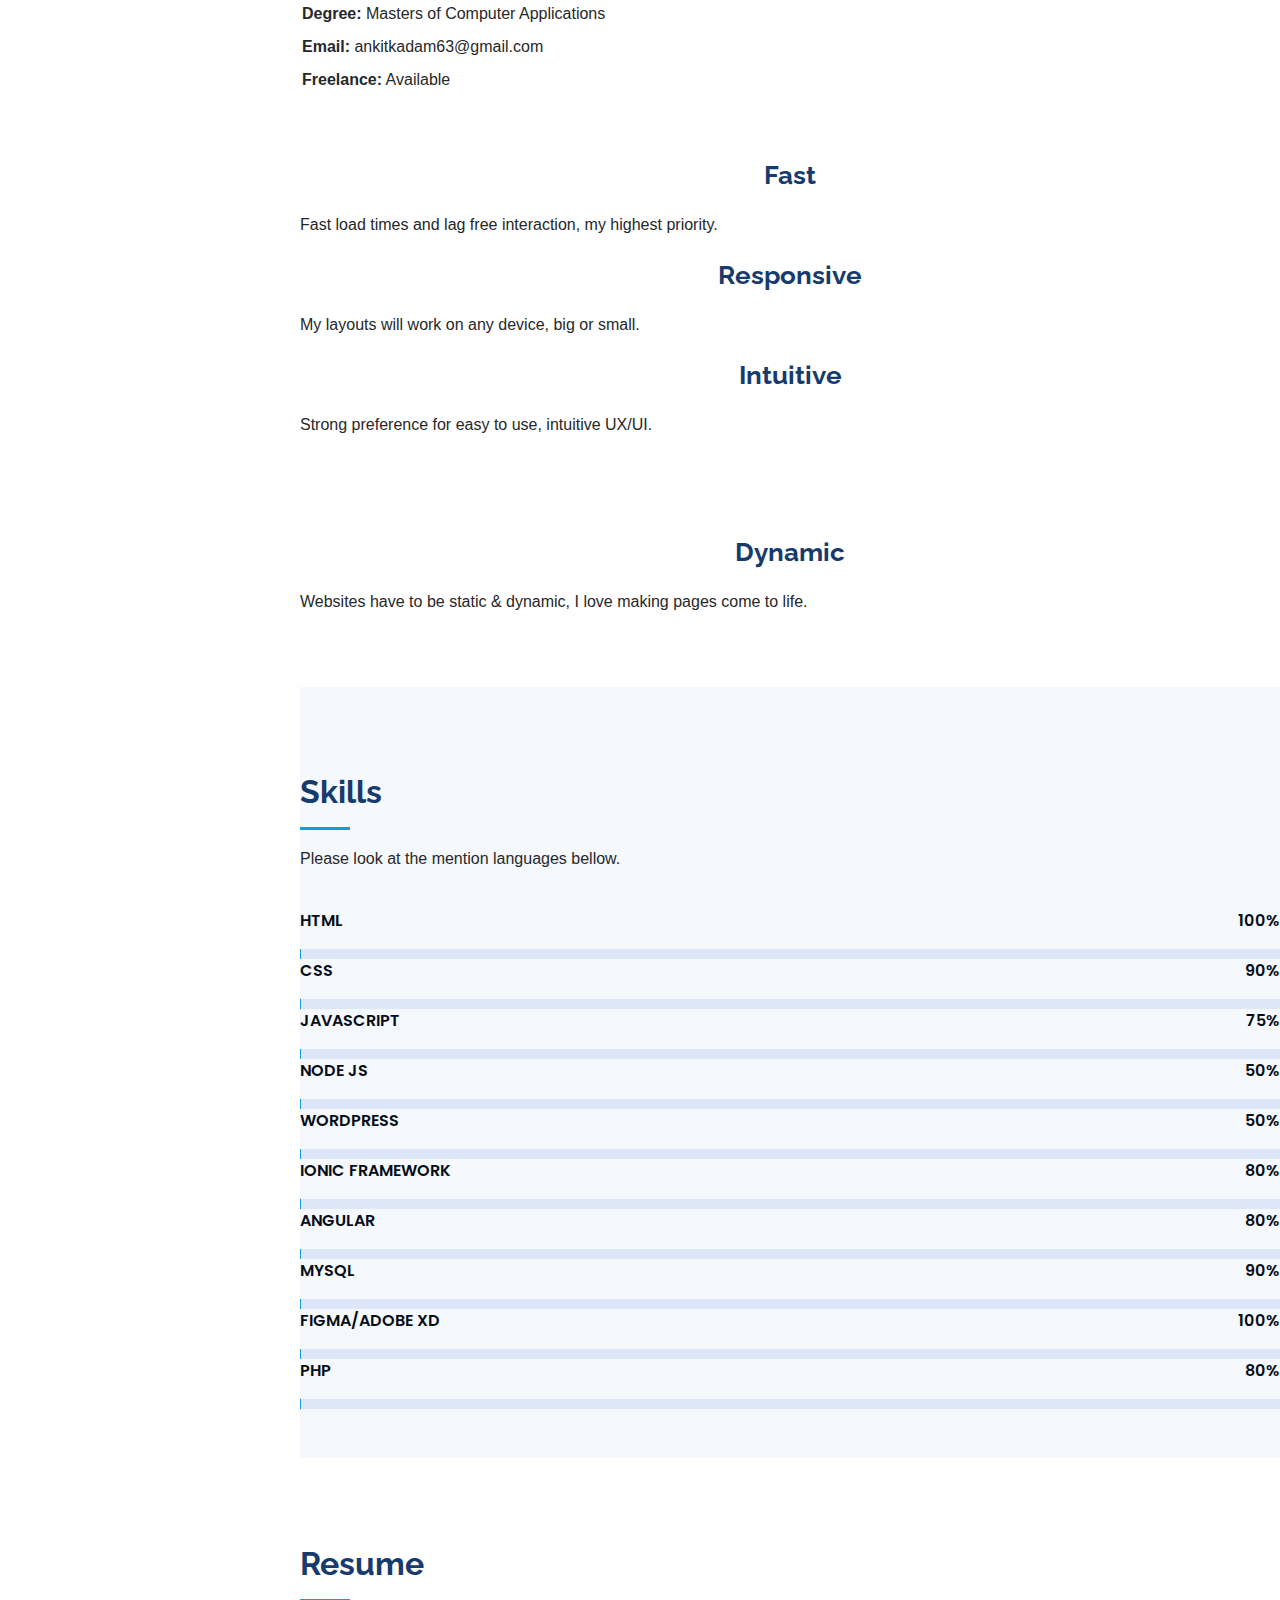
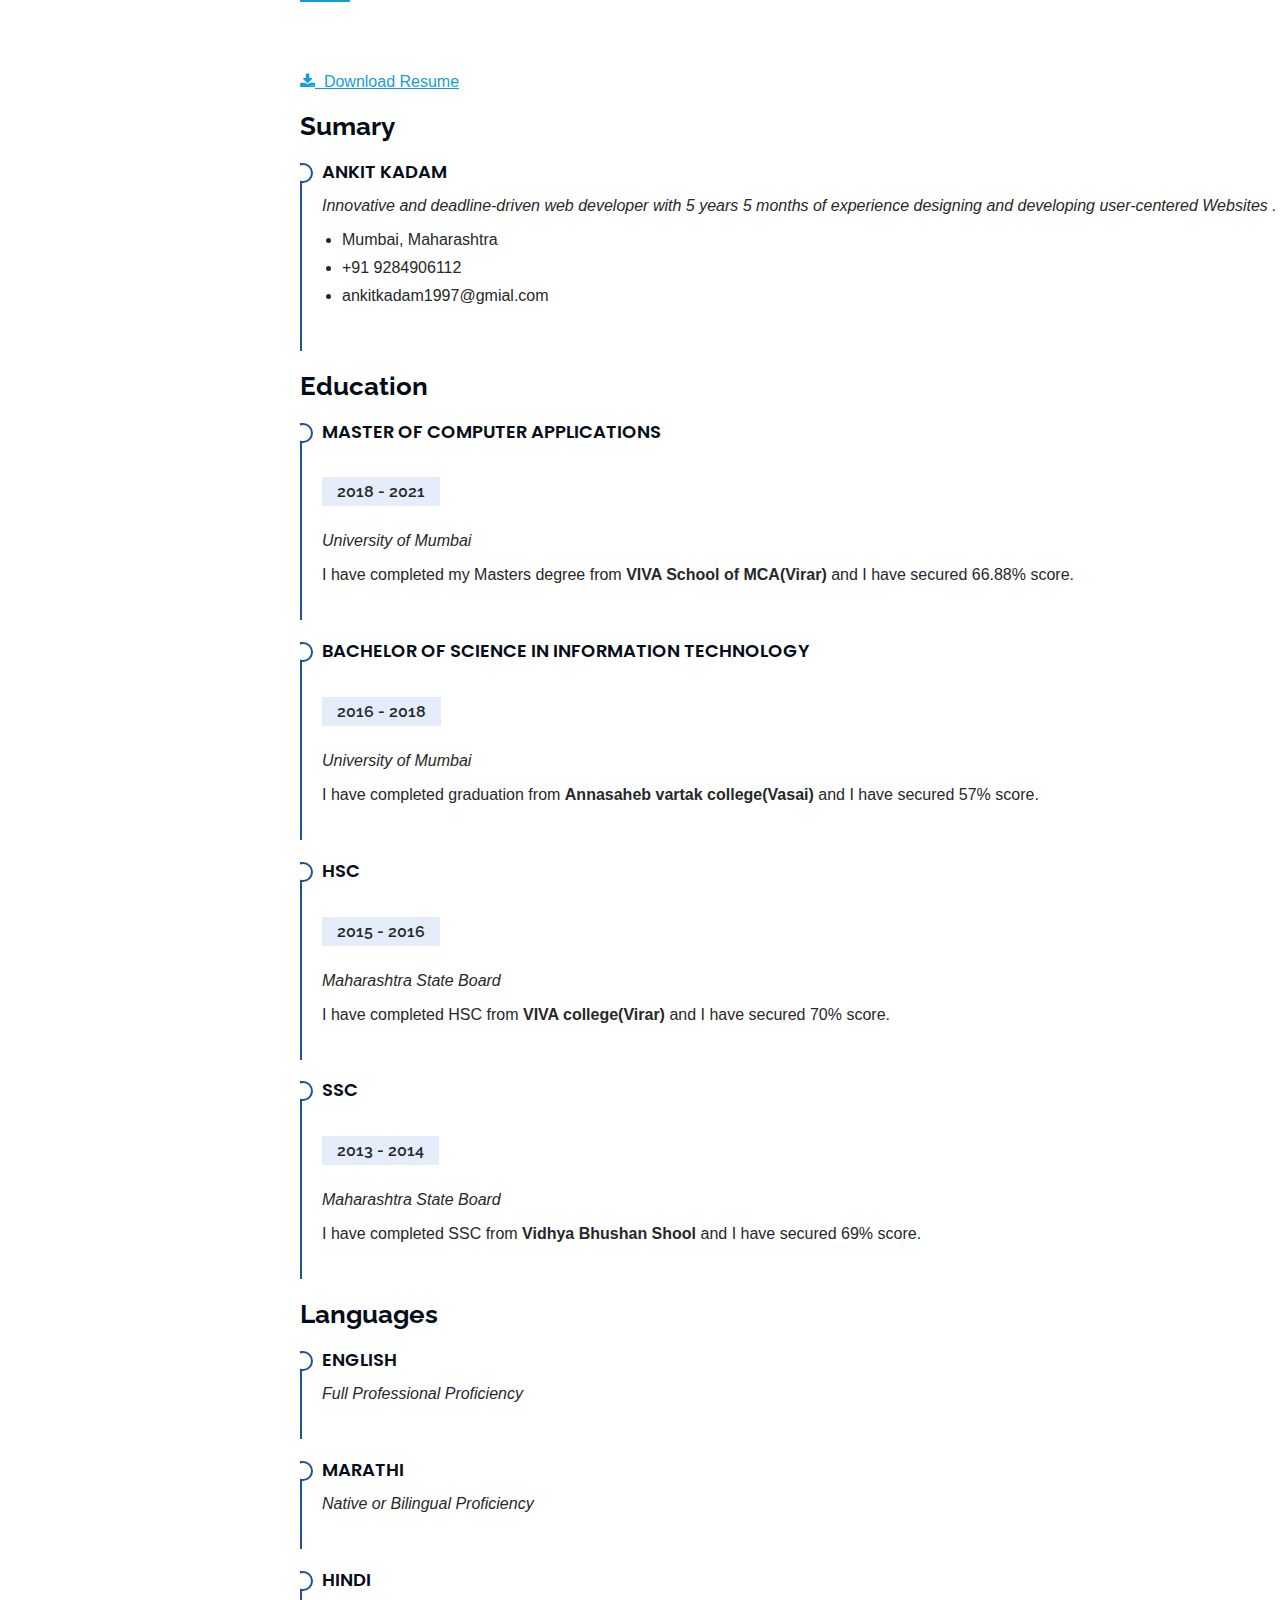
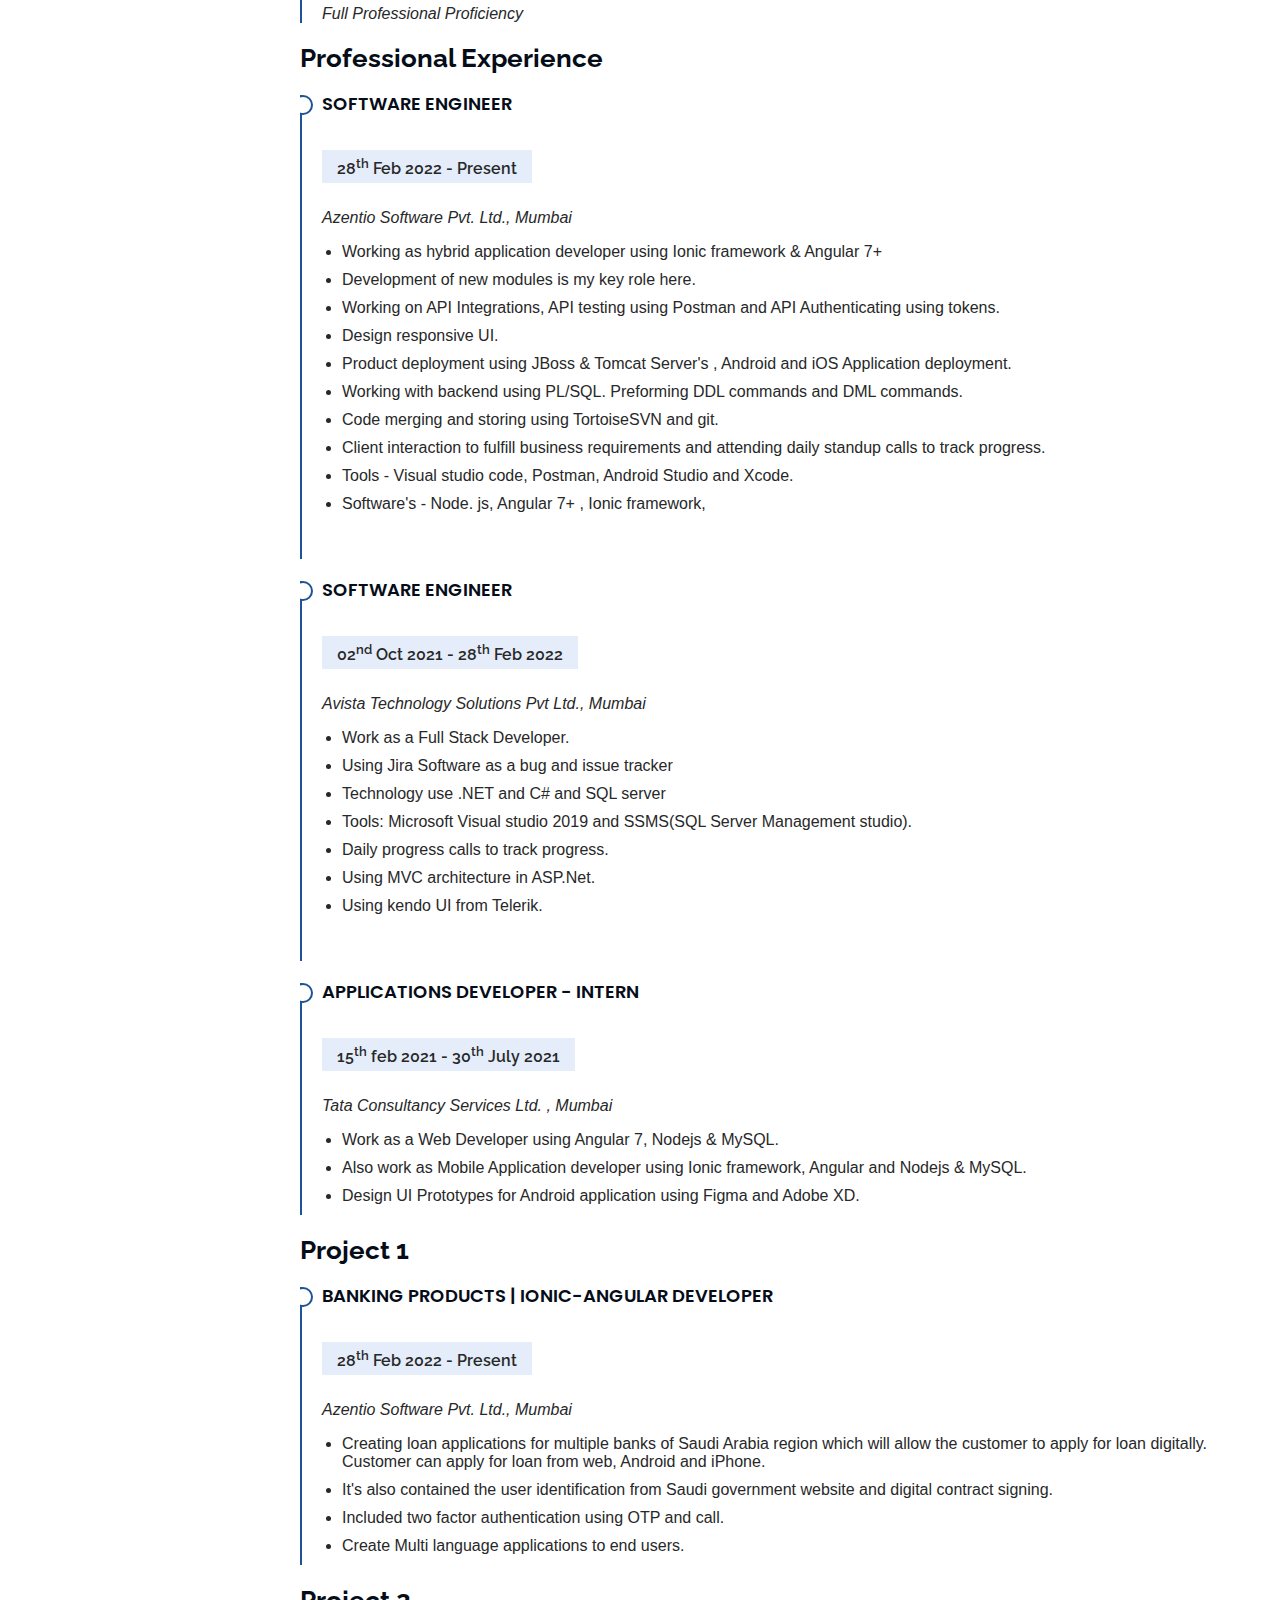
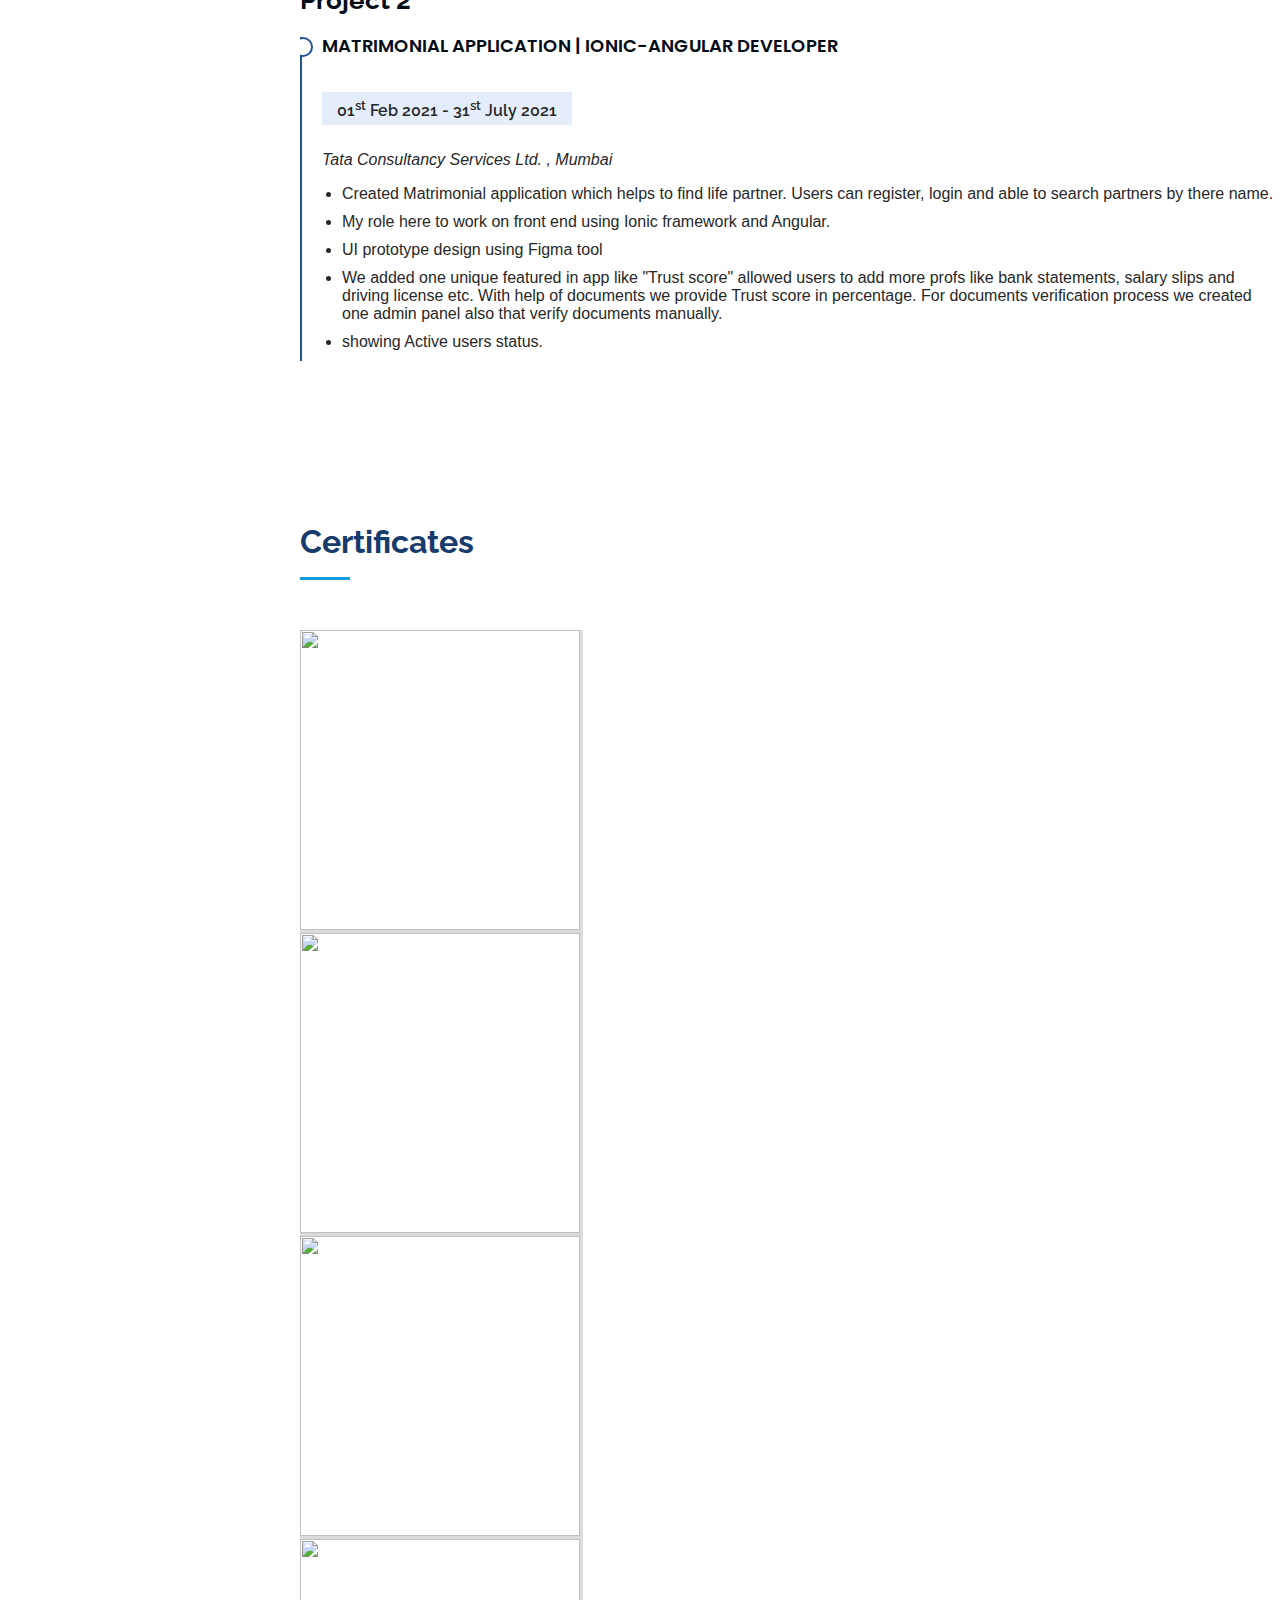
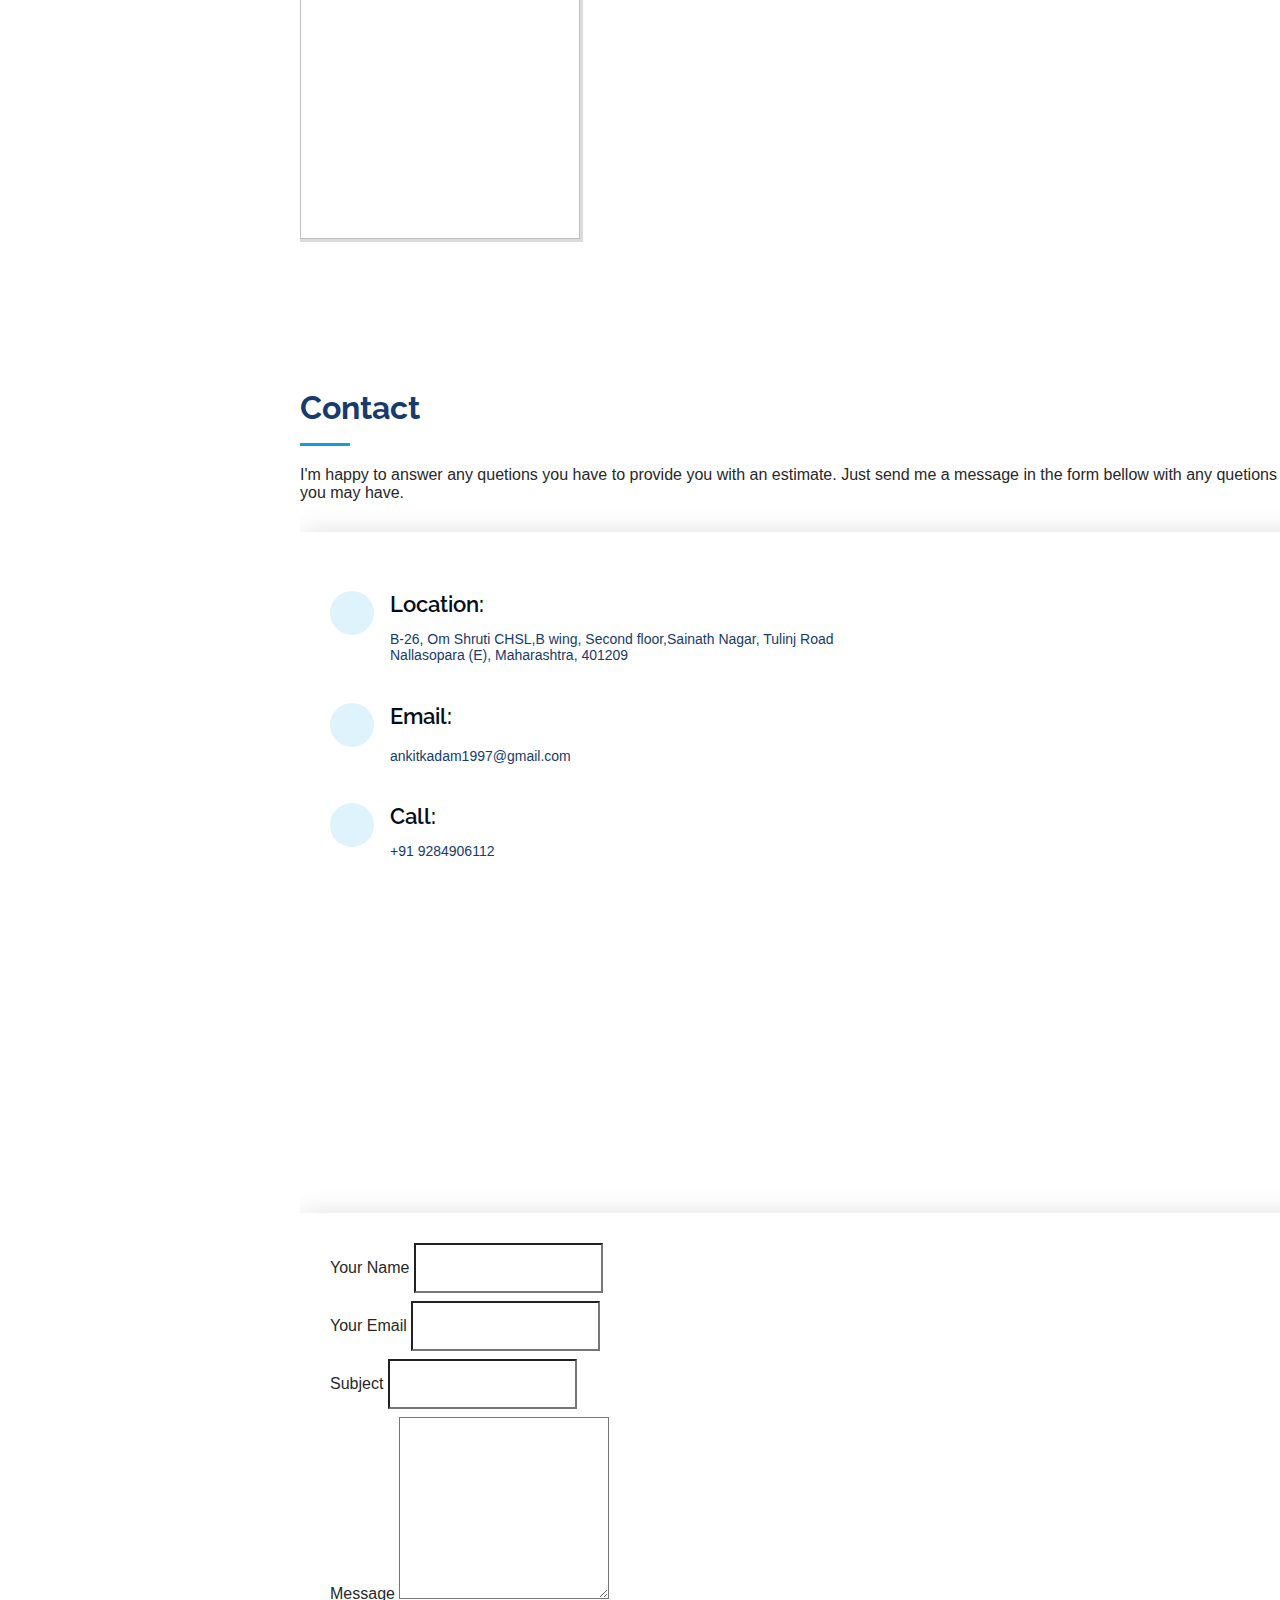
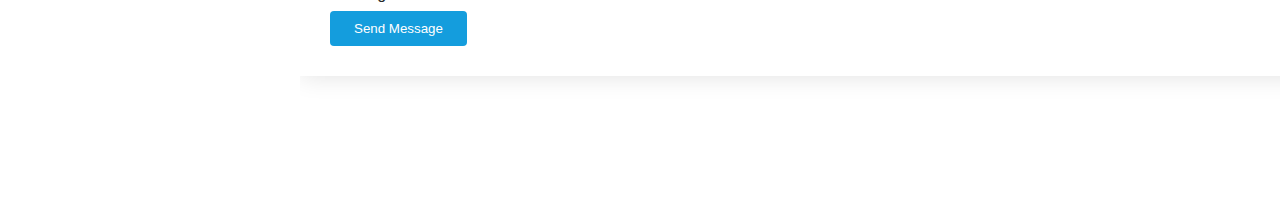
==== commit 5d4900a3: "update_3_in_2024" ====
--- a/index.html
+++ b/index.html
@@ -61,12 +61,12 @@
         <img src="assets/img/IMG-20240106-WA0008.png" alt="" class="img-fluid rounded-circle">
         <h1 class="text-light"><a href="index.html">Ankit Kadam</a></h1>
         <div class="social-links mt-3 text-center">
-          <a href="https://github.com/Ankit-kadam24" class="github"><i class="bx bxl-github"></i></a>
-          <a href="https://twitter.com/Ankit_Kadam24?s=08" class="twitter"><i class="bx bxl-twitter"></i></a>
-          <a href="https://www.facebook.com/ankit.kadam.7587/" class="facebook"><i class="bx bxl-facebook"></i></a>
-          <a href="https://www.instagram.com/_mr.kadam_/" class="instagram"><i class="bx bxl-instagram"></i></a>
+          <a href="https://github.com/Ankit-kadam24" class="github" target="_blank"><i class="bx bxl-github"></i></a>
+          <a href="https://twitter.com/Ankit_Kadam24?s=08" class="twitter" target="_blank"><i class="bx bxl-twitter"></i></a>
+          <a href="https://www.facebook.com/ankit.kadam.7587/" class="facebook" target="_blank"><i class="bx bxl-facebook"></i></a>
+          <a href="https://www.instagram.com/er.ankitsitaramkadam/" class="instagram" target="_blank"><i class="bx bxl-instagram"></i></a>
           <!-- <a href="https://join.skype.com/invite/yRnoxTH7mxvd" class="google-plus"><i class="bx bxl-skype"></i></a> -->
-          <a href="https://www.linkedin.com/in/ankit-kadam-61442115a/" class="linkedin"><i
+          <a href="https://www.linkedin.com/in/ankit-kadam-61442115a/" class="linkedin" target="_blank"><i
               class="bx bxl-linkedin"></i></a>
 
         </div>
@@ -127,7 +127,7 @@
                 <ul>
                   <li><i class="icofont-rounded-right"></i> <strong>Birthday:</strong> 26 March 1997</li>
                   <li><i class="icofont-rounded-right"></i> <strong>Website:</strong> <a
-                      href="https://ankit-kadam24.github.io/My-Portfolio/">My-Portfolio</a> </li>
+                      href="https://ankit-kadam24.github.io/My-Portfolio/" target="_blank">My-Portfolio</a> </li>
                   <li><i class="icofont-rounded-right"></i> <strong>Phone:</strong> +91 9284906112</li>
                   <li><i class="icofont-rounded-right"></i> <strong>City:</strong> Mumbai, India</li>
                 </ul>
@@ -224,6 +224,35 @@
               </div>
             </div>
 
+            
+
+            <div class="progress">
+              <span class="skill">node js <i class="val">50%</i></span>
+              <div class="progress-bar-wrap">
+                <div class="progress-bar" role="progressbar" aria-valuenow="50" aria-valuemin="0" aria-valuemax="100">
+                </div>
+              </div>
+            </div>
+
+            <div class="progress">
+              <span class="skill">WordPress <i class="val">50%</i></span>
+              <div class="progress-bar-wrap">
+                <div class="progress-bar" role="progressbar" aria-valuenow="50" aria-valuemin="0" aria-valuemax="100">
+                </div>
+              </div>
+            </div>
+          </div>
+
+          <div class="col-lg-6" data-aos="fade-up" data-aos-delay="100">
+
+            <div class="progress">
+              <span class="skill">Ionic Framework <i class="val">80%</i></span>
+              <div class="progress-bar-wrap">
+                <div class="progress-bar" role="progressbar" aria-valuenow="80" aria-valuemin="0" aria-valuemax="100">
+                </div>
+              </div>
+            </div>
+
             <div class="progress">
               <span class="skill">Angular <i class="val">80%</i></span>
               <div class="progress-bar-wrap">
@@ -233,51 +262,23 @@
             </div>
 
             <div class="progress">
-              <span class="skill">node js <i class="val">50%</i></span>
-              <div class="progress-bar-wrap">
-                <div class="progress-bar" role="progressbar" aria-valuenow="50" aria-valuemin="0" aria-valuemax="100">
-                </div>
-              </div>
-            </div>
-
-          </div>
-
-          <div class="col-lg-6" data-aos="fade-up" data-aos-delay="100">
+              <span class="skill">MySQL <i class="val">90%</i></span>
+              <div class="progress-bar-wrap">
+                <div class="progress-bar" role="progressbar" aria-valuenow="90" aria-valuemin="0" aria-valuemax="100">
+                </div>
+              </div>
+            </div>
+
+            <div class="progress">
+              <span class="skill">Figma/Adobe XD <i class="val">100%</i></span>
+              <div class="progress-bar-wrap">
+                <div class="progress-bar" role="progressbar" aria-valuenow="100" aria-valuemin="0" aria-valuemax="100">
+                </div>
+              </div>
+            </div>
 
             <div class="progress">
               <span class="skill">PHP <i class="val">80%</i></span>
-              <div class="progress-bar-wrap">
-                <div class="progress-bar" role="progressbar" aria-valuenow="80" aria-valuemin="0" aria-valuemax="100">
-                </div>
-              </div>
-            </div>
-
-            <div class="progress">
-              <span class="skill">MySQL <i class="val">90%</i></span>
-              <div class="progress-bar-wrap">
-                <div class="progress-bar" role="progressbar" aria-valuenow="90" aria-valuemin="0" aria-valuemax="100">
-                </div>
-              </div>
-            </div>
-
-            <div class="progress">
-              <span class="skill">Figma/Adobe XD <i class="val">100%</i></span>
-              <div class="progress-bar-wrap">
-                <div class="progress-bar" role="progressbar" aria-valuenow="100" aria-valuemin="0" aria-valuemax="100">
-                </div>
-              </div>
-            </div>
-
-            <div class="progress">
-              <span class="skill">WordPress <i class="val">50%</i></span>
-              <div class="progress-bar-wrap">
-                <div class="progress-bar" role="progressbar" aria-valuenow="50" aria-valuemin="0" aria-valuemax="100">
-                </div>
-              </div>
-            </div>
-
-            <div class="progress">
-              <span class="skill">Ionic Framework <i class="val">80%</i></span>
               <div class="progress-bar-wrap">
                 <div class="progress-bar" role="progressbar" aria-valuenow="80" aria-valuemin="0" aria-valuemax="100">
                 </div>
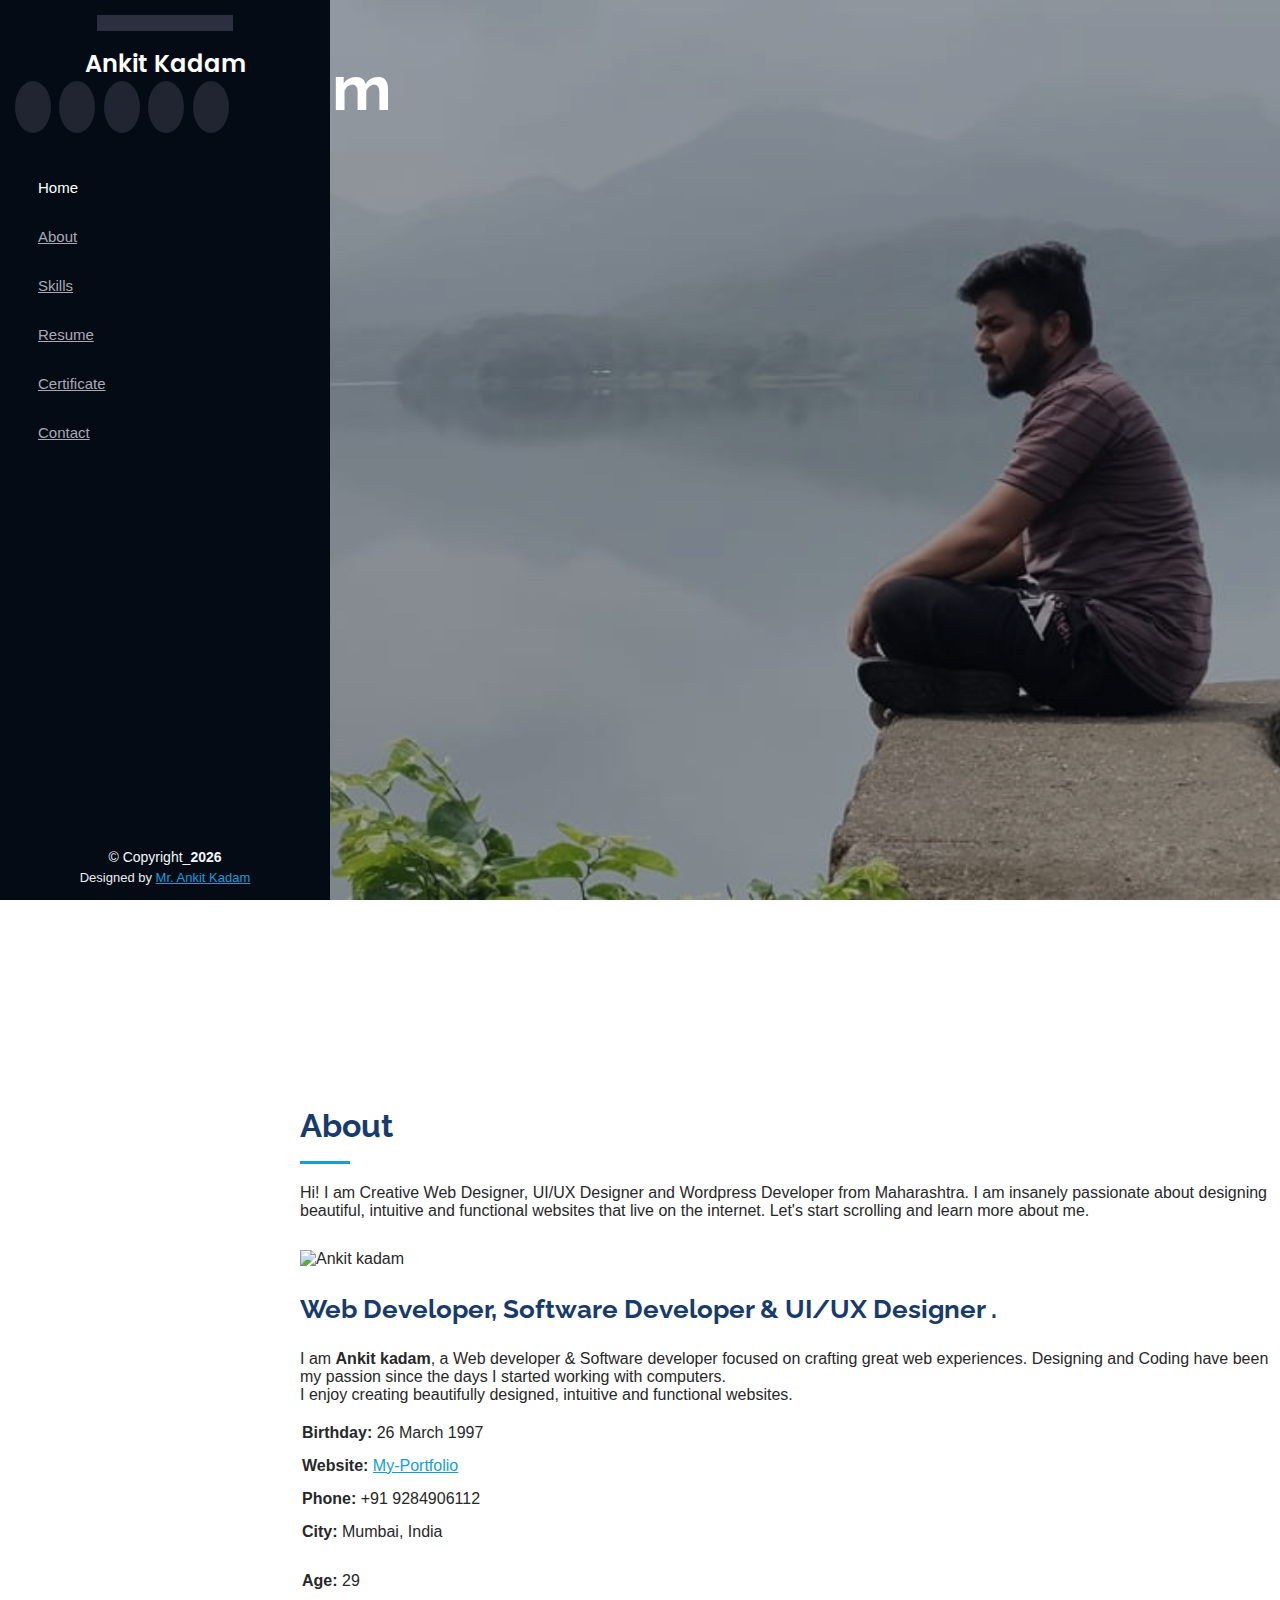
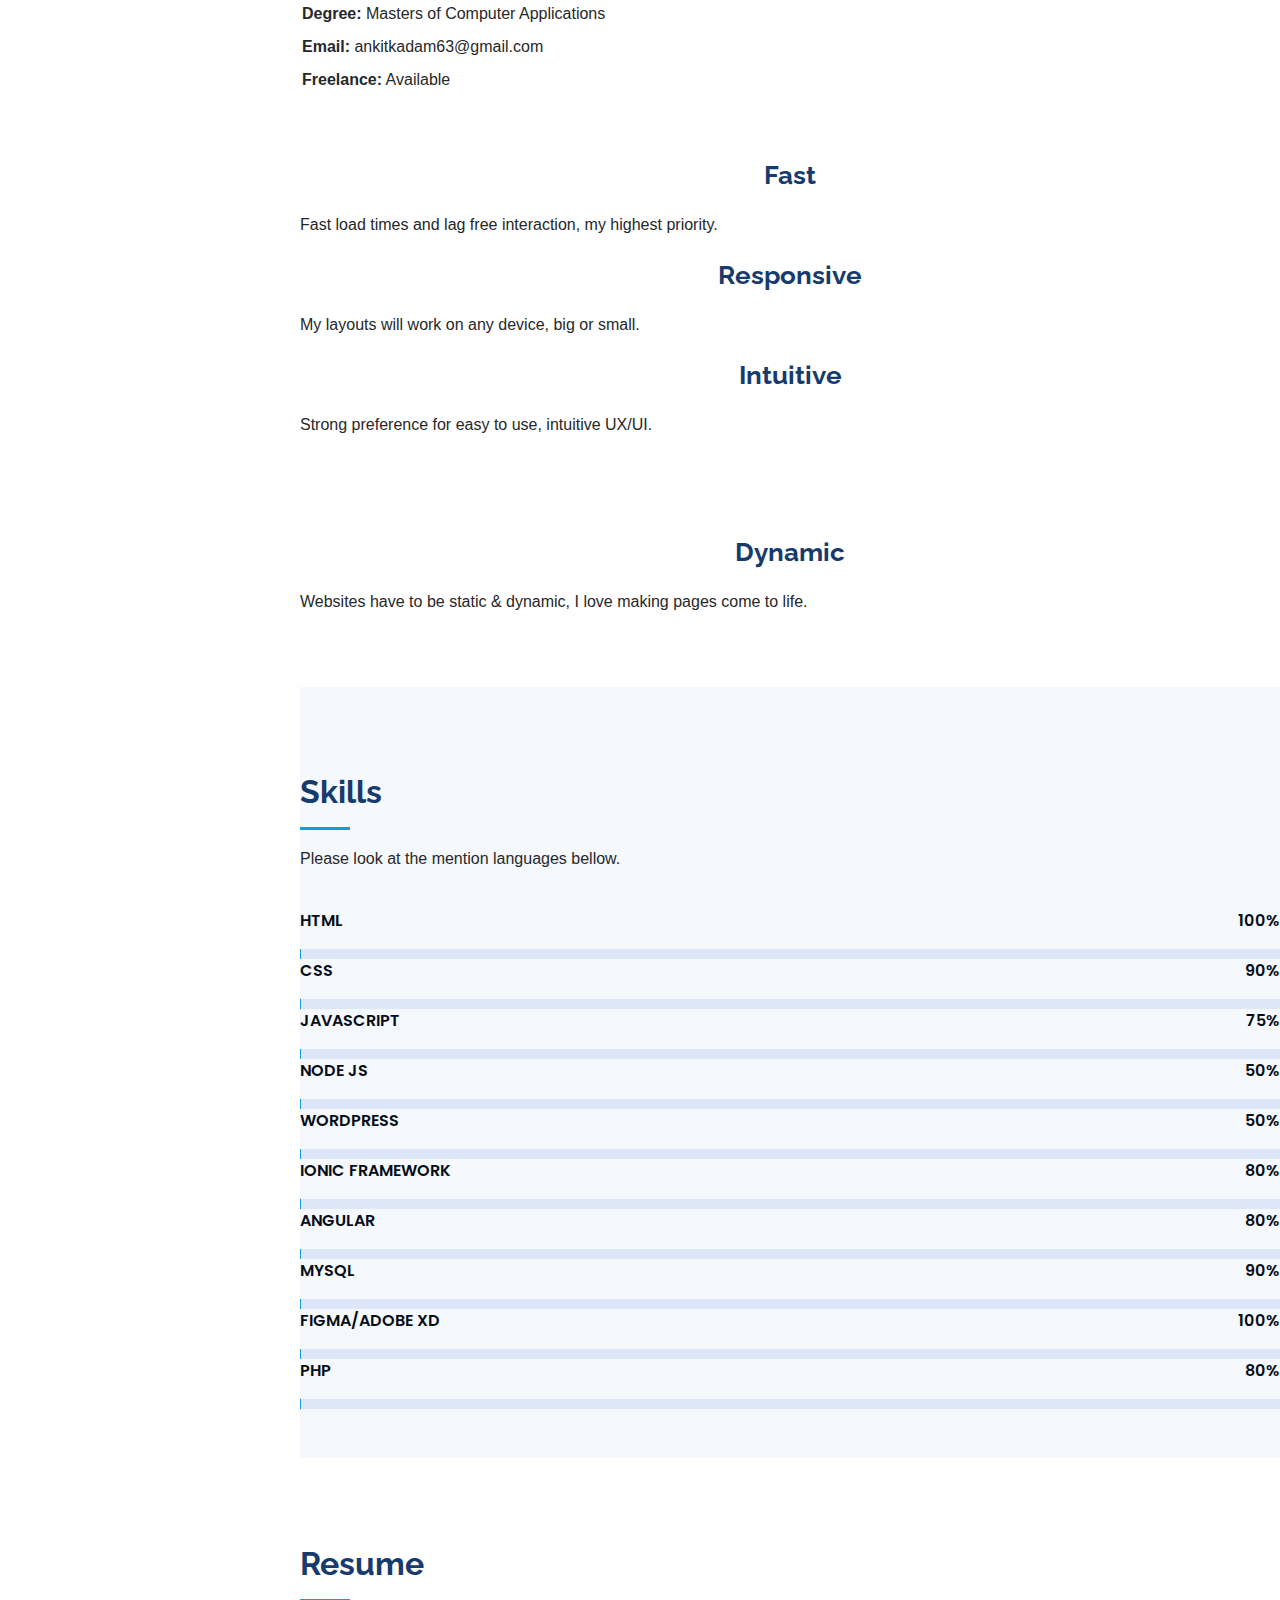
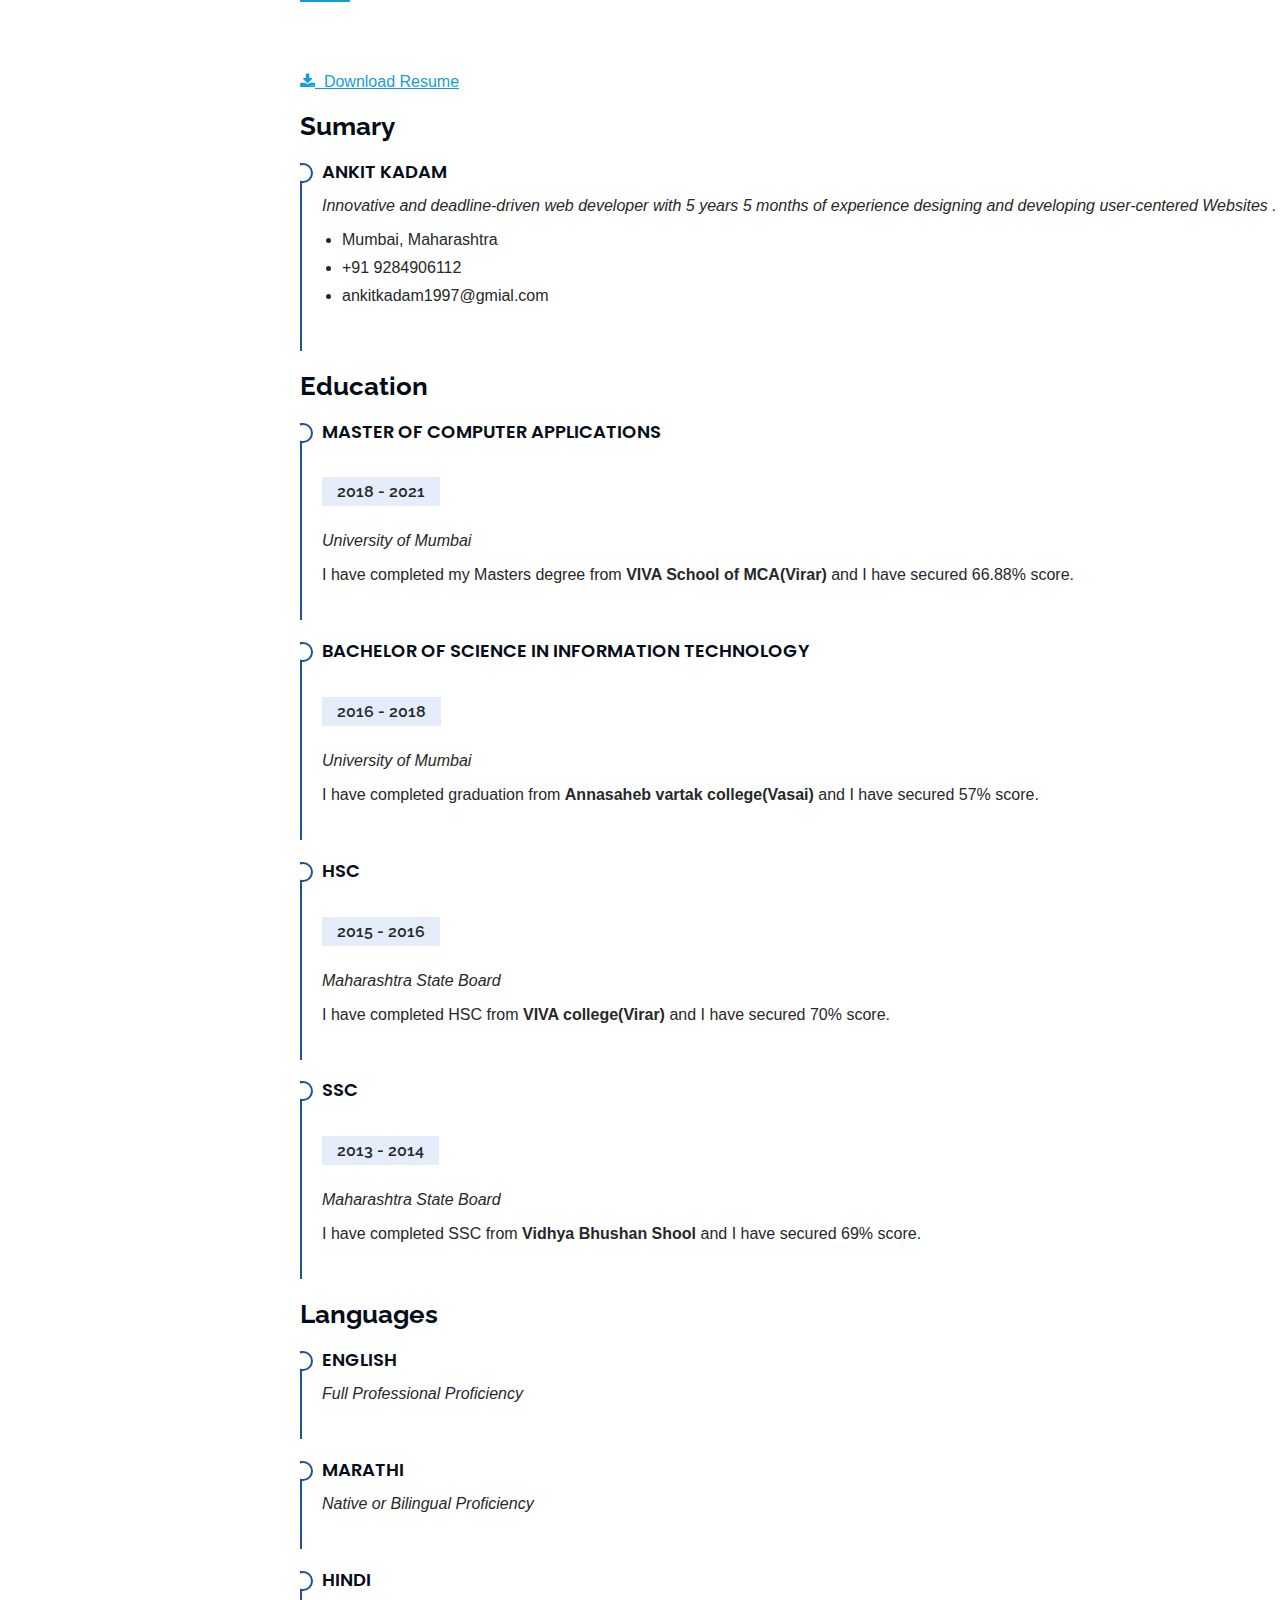
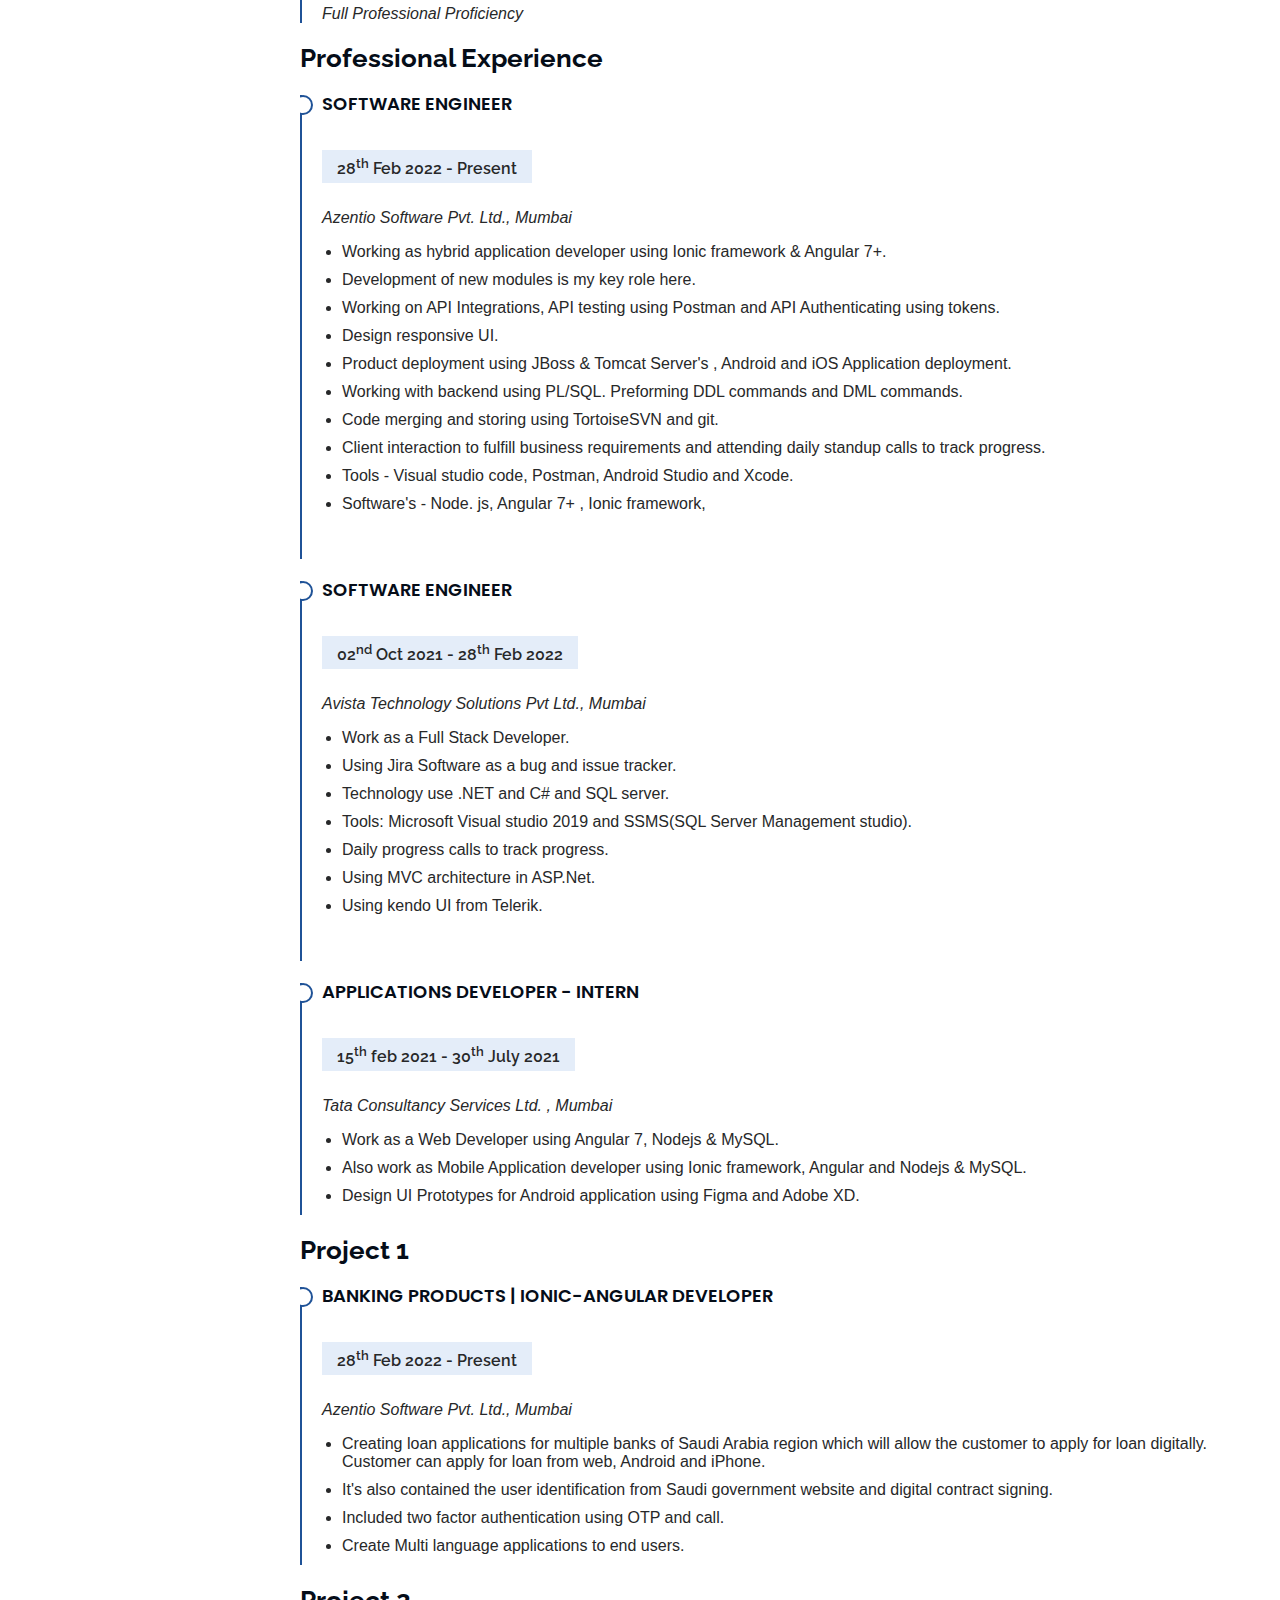
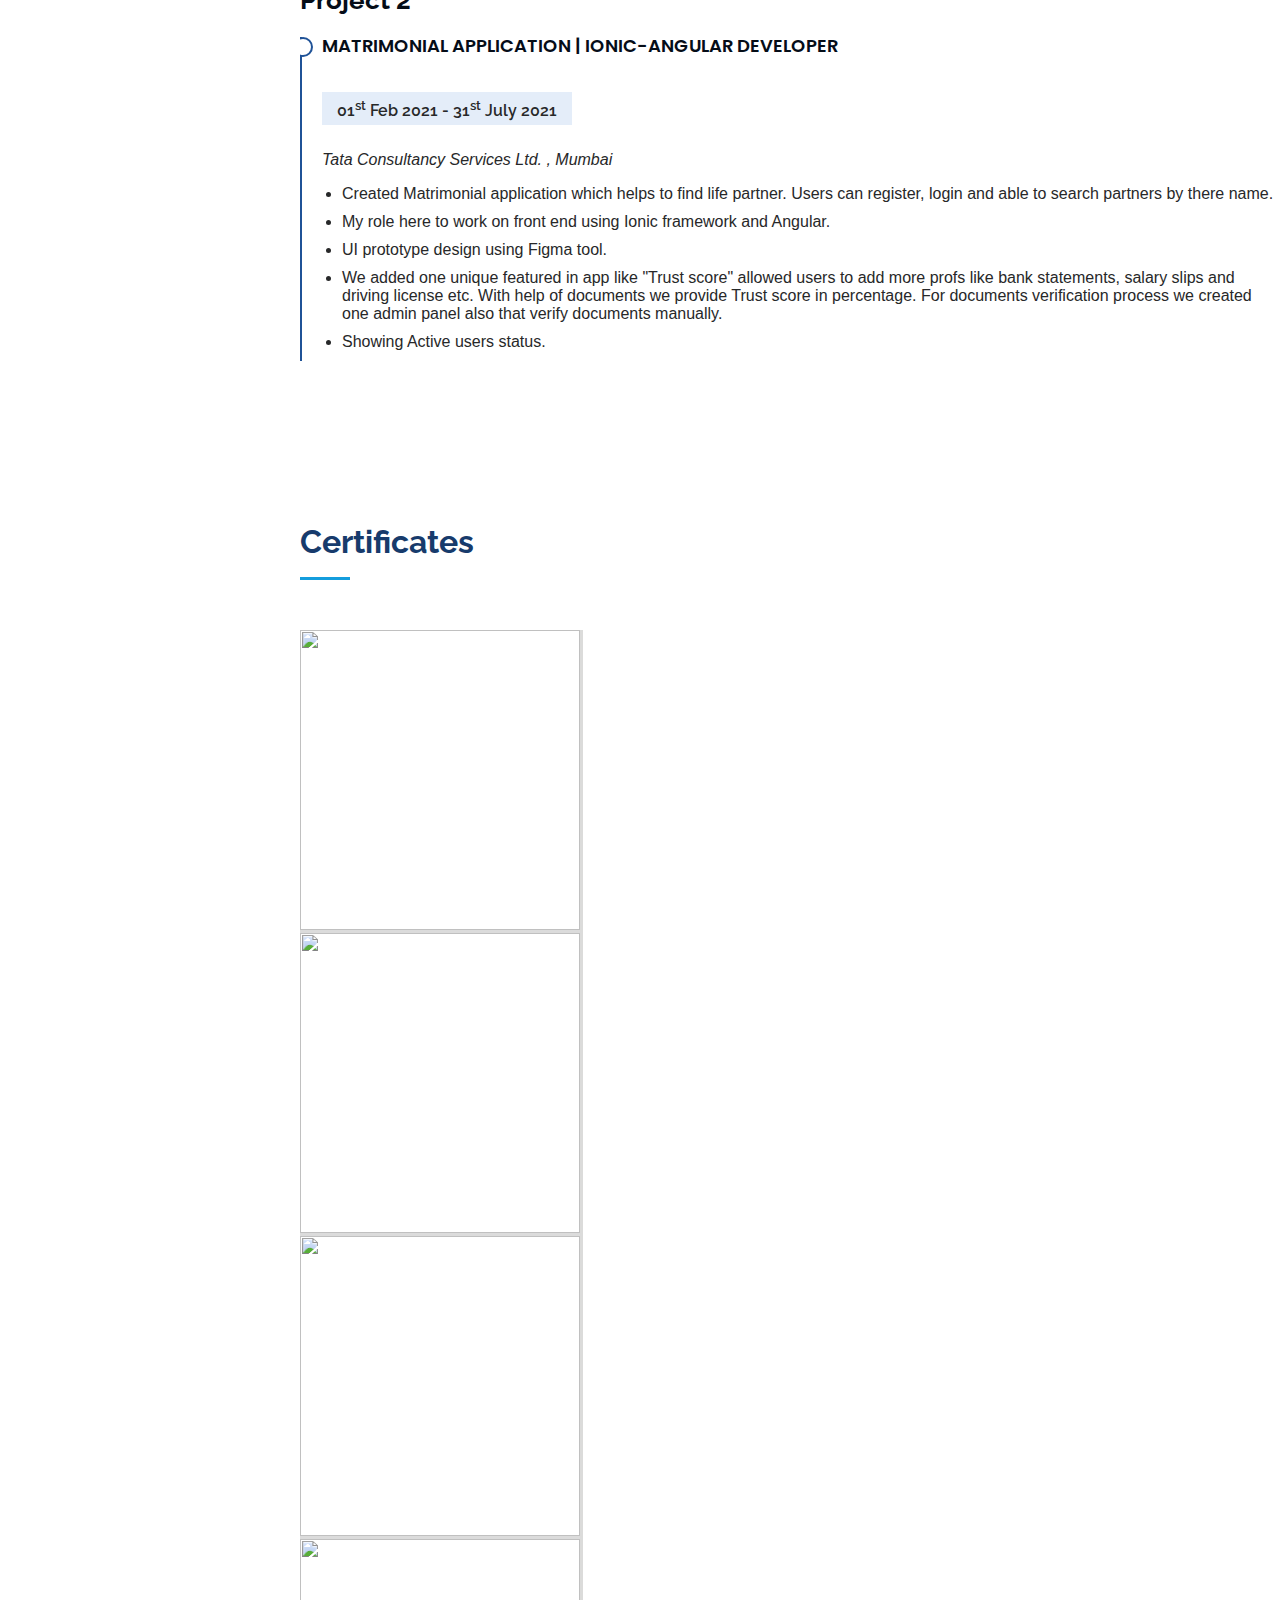
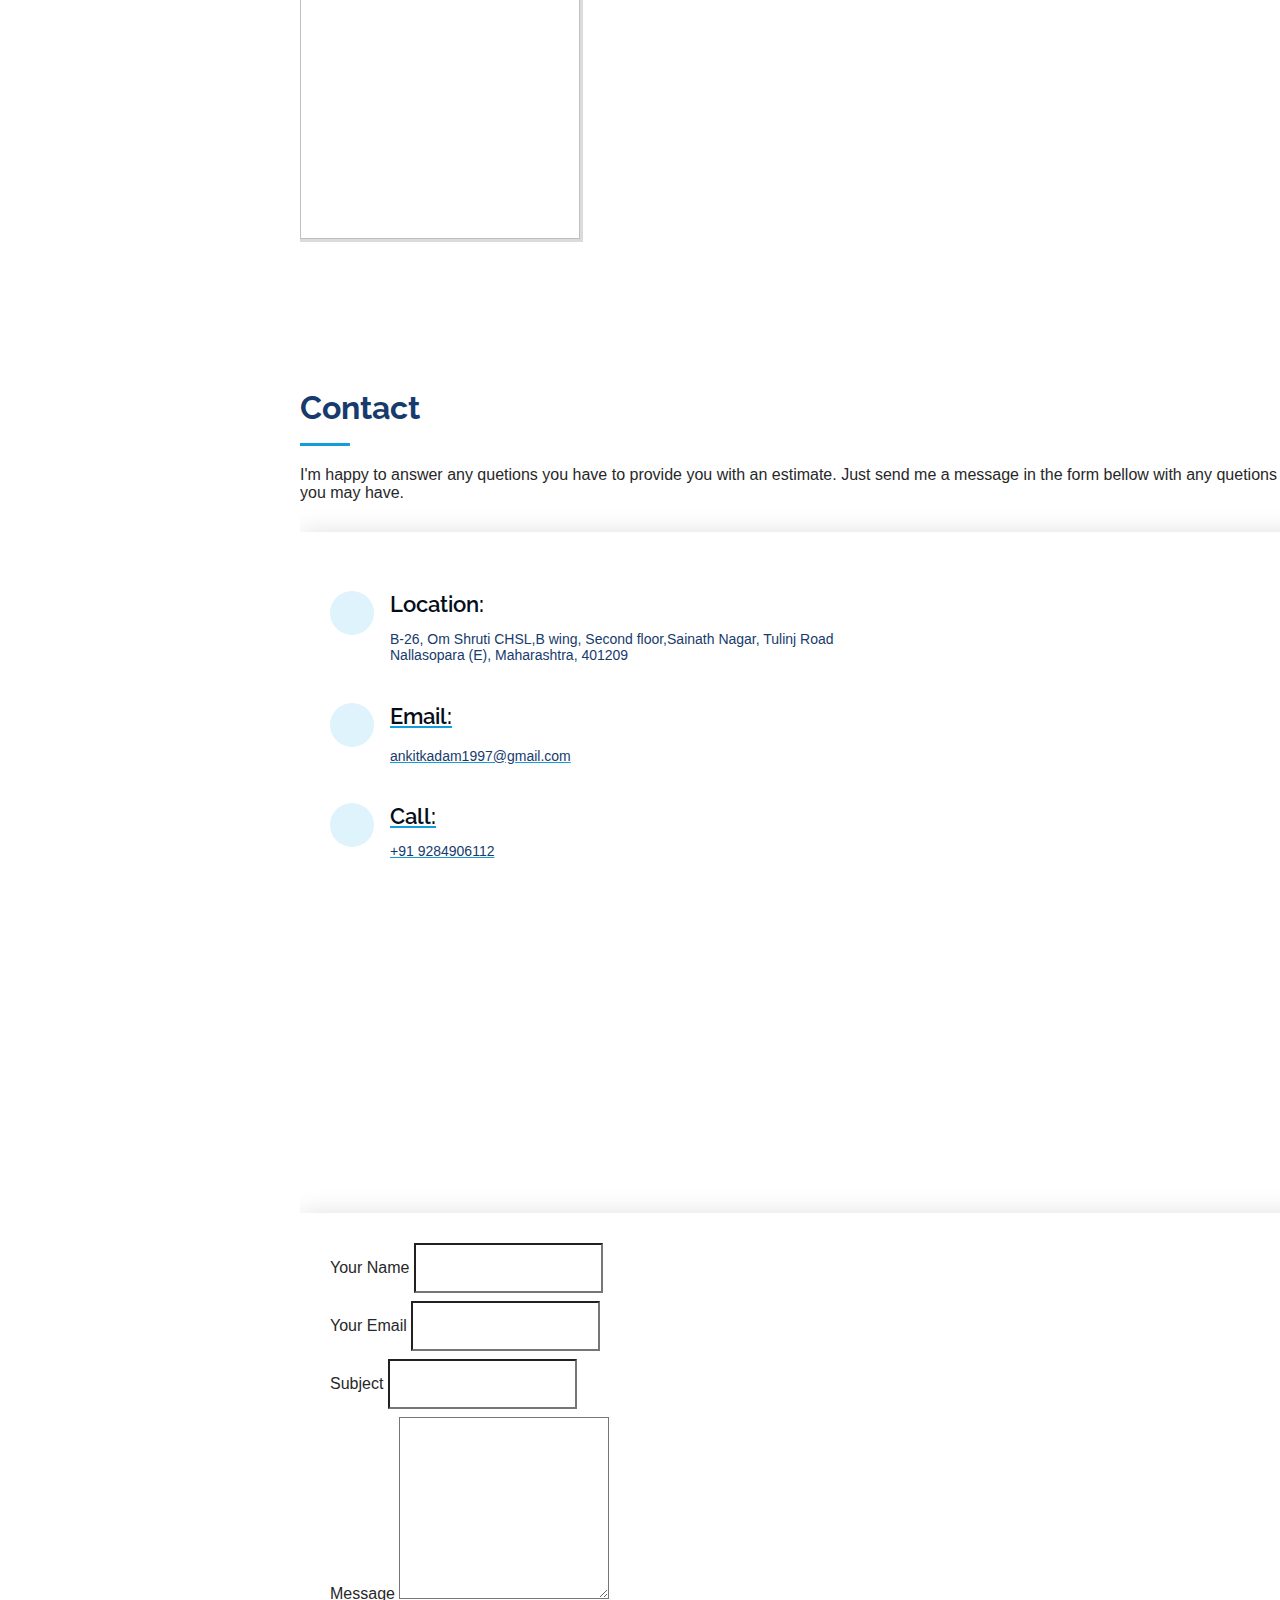
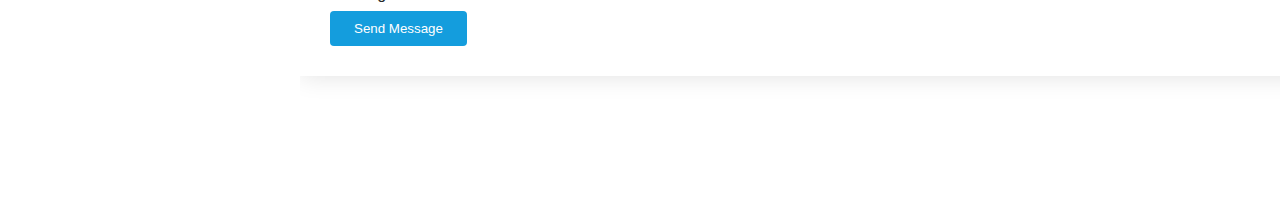
==== commit 05ca75f7: "update_4_in_2024" ====
--- a/index.html
+++ b/index.html
@@ -388,7 +388,7 @@
               <p><em>Azentio Software Pvt. Ltd., Mumbai</em></p>
               <ul>
                 <li>Working as hybrid application developer using Ionic framework
-                  & Angular 7+</li>
+                  & Angular 7+.</li>
                 <li>Development of new modules is my key role here.</li>
                 <li>Working on API Integrations, API testing using Postman and
                   API Authenticating using tokens.
@@ -414,8 +414,8 @@
               <p><em>Avista Technology Solutions Pvt Ltd., Mumbai</em></p>
               <ul>
                 <li>Work as a Full Stack Developer.</li>
-                <li>Using Jira Software as a bug and issue tracker</li>
-                <li>Technology use .NET and C# and SQL server</li>
+                <li>Using Jira Software as a bug and issue tracker.</li>
+                <li>Technology use .NET and C# and SQL server.</li>
                 <li>Tools: Microsoft Visual studio 2019 and SSMS(SQL Server
                   Management studio).</li>
                 <li>Daily progress calls to track progress.</li>
@@ -476,14 +476,14 @@
                 </li>
                 <li>My role here to work on front end using Ionic framework and Angular.
                 </li>
-                <li>UI prototype design using Figma tool</li>
+                <li>UI prototype design using Figma tool.</li>
                 <li>We added one unique featured in app like "Trust score" allowed users
                   to add more profs like bank statements, salary slips and driving license
                   etc. With help of documents we provide Trust score in percentage. For
                   documents verification process we created one admin panel also that
                   verify documents manually.
                 </li>
-                <li>showing Active users status.</li>
+                <li>Showing Active users status.</li>
               </ul>
             </div>
 
@@ -575,15 +575,19 @@
               </div>
 
               <div class="email">
+                <a href="mailto:ankitkadam1997@gmail.com">
                 <i class="icofont-envelope"></i>
                 <h4>Email:</h4>
                 <p>ankitkadam1997@gmail.com</p>
+                </a>
               </div>
 
               <div class="phone">
+                <a href="tel:+919284906112">
                 <i class="icofont-phone"></i>
                 <h4>Call:</h4>
                 <p>+91 9284906112</p>
+                </a>
               </div>
               <!-- <iframe
                 src="https://www.google.com/maps/embed?pb=!1m18!1m12!1m3!1d3762.7007448214736!2d72.82503801470263!3d19.425331745947194!2m3!1f0!2f0!3f0!3m2!1i1024!2i768!4f13.1!3m3!1m2!1s0x3be7a9d88b47ab0b%3A0xc8d1db6adacee96e!2sJain%20niwas%20apartment!5e0!3m2!1sen!2sin!4v1626241309491!5m2!1sen!2sin"
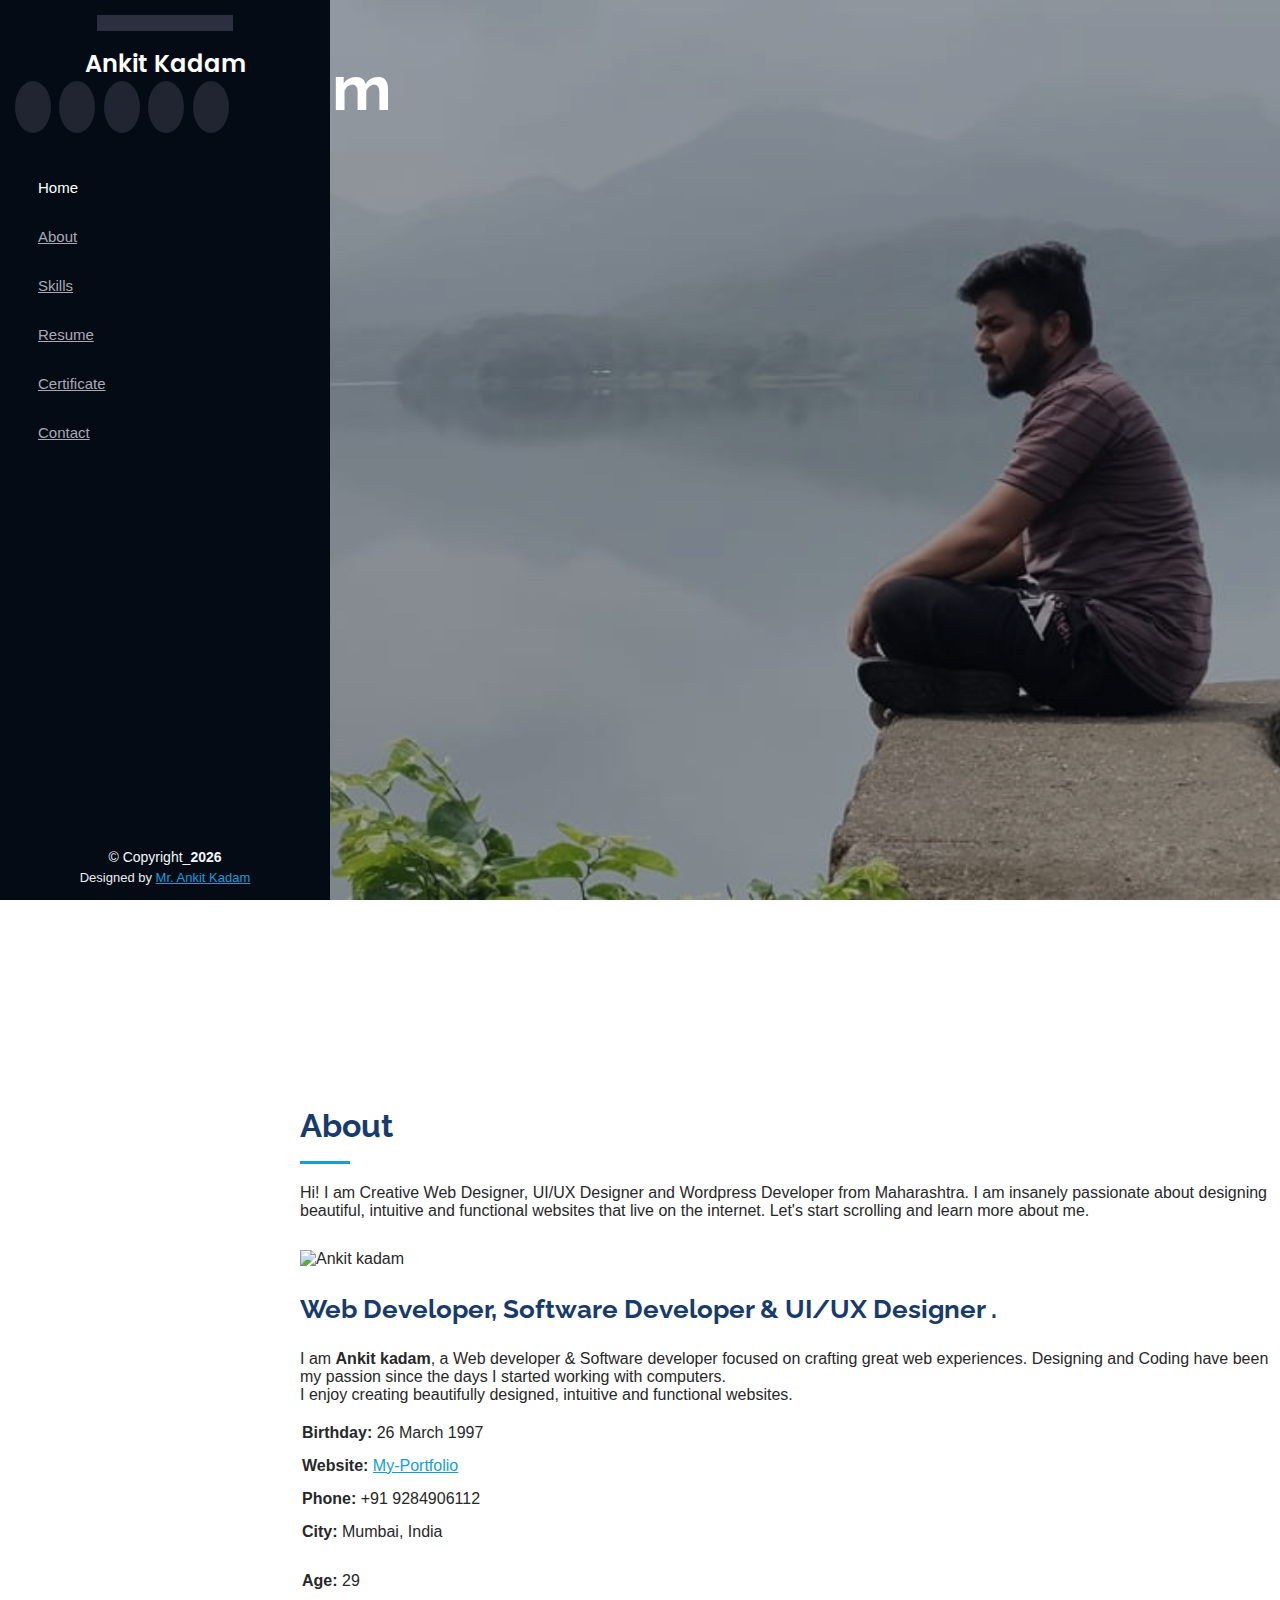
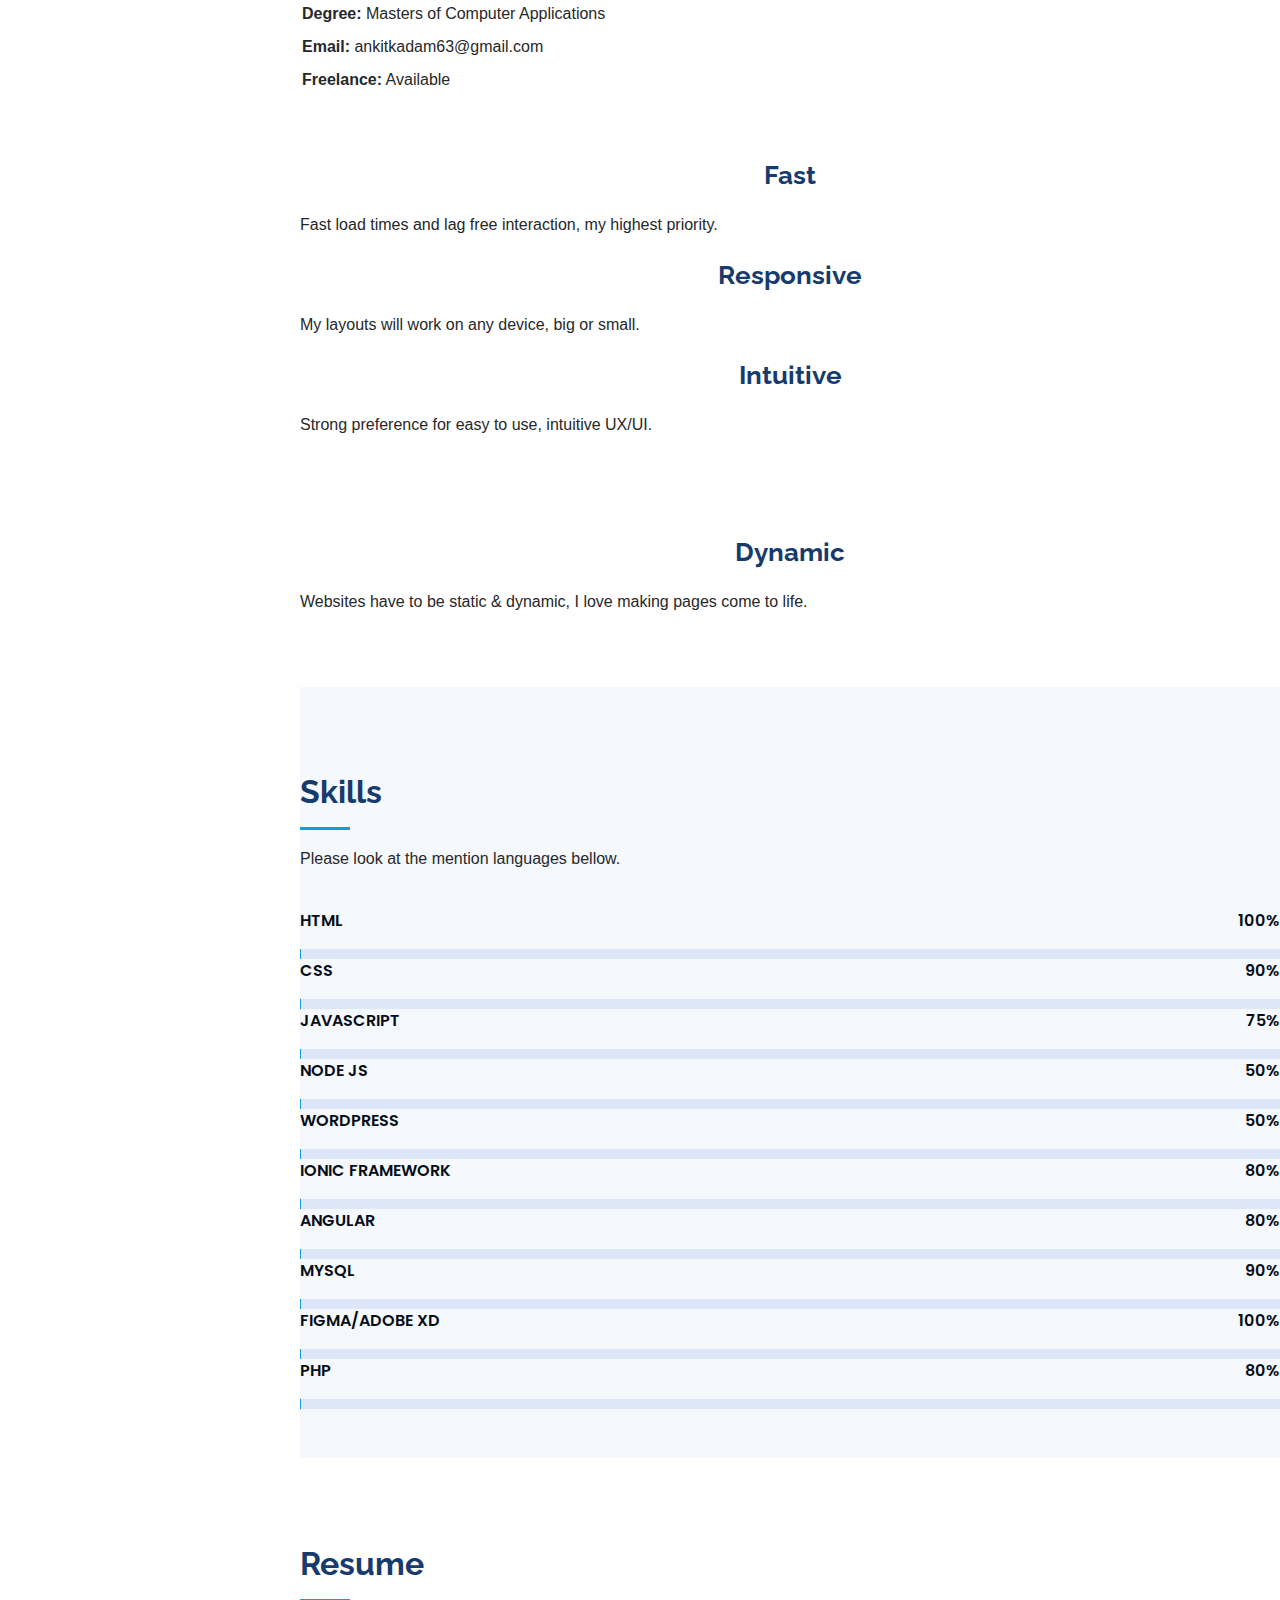
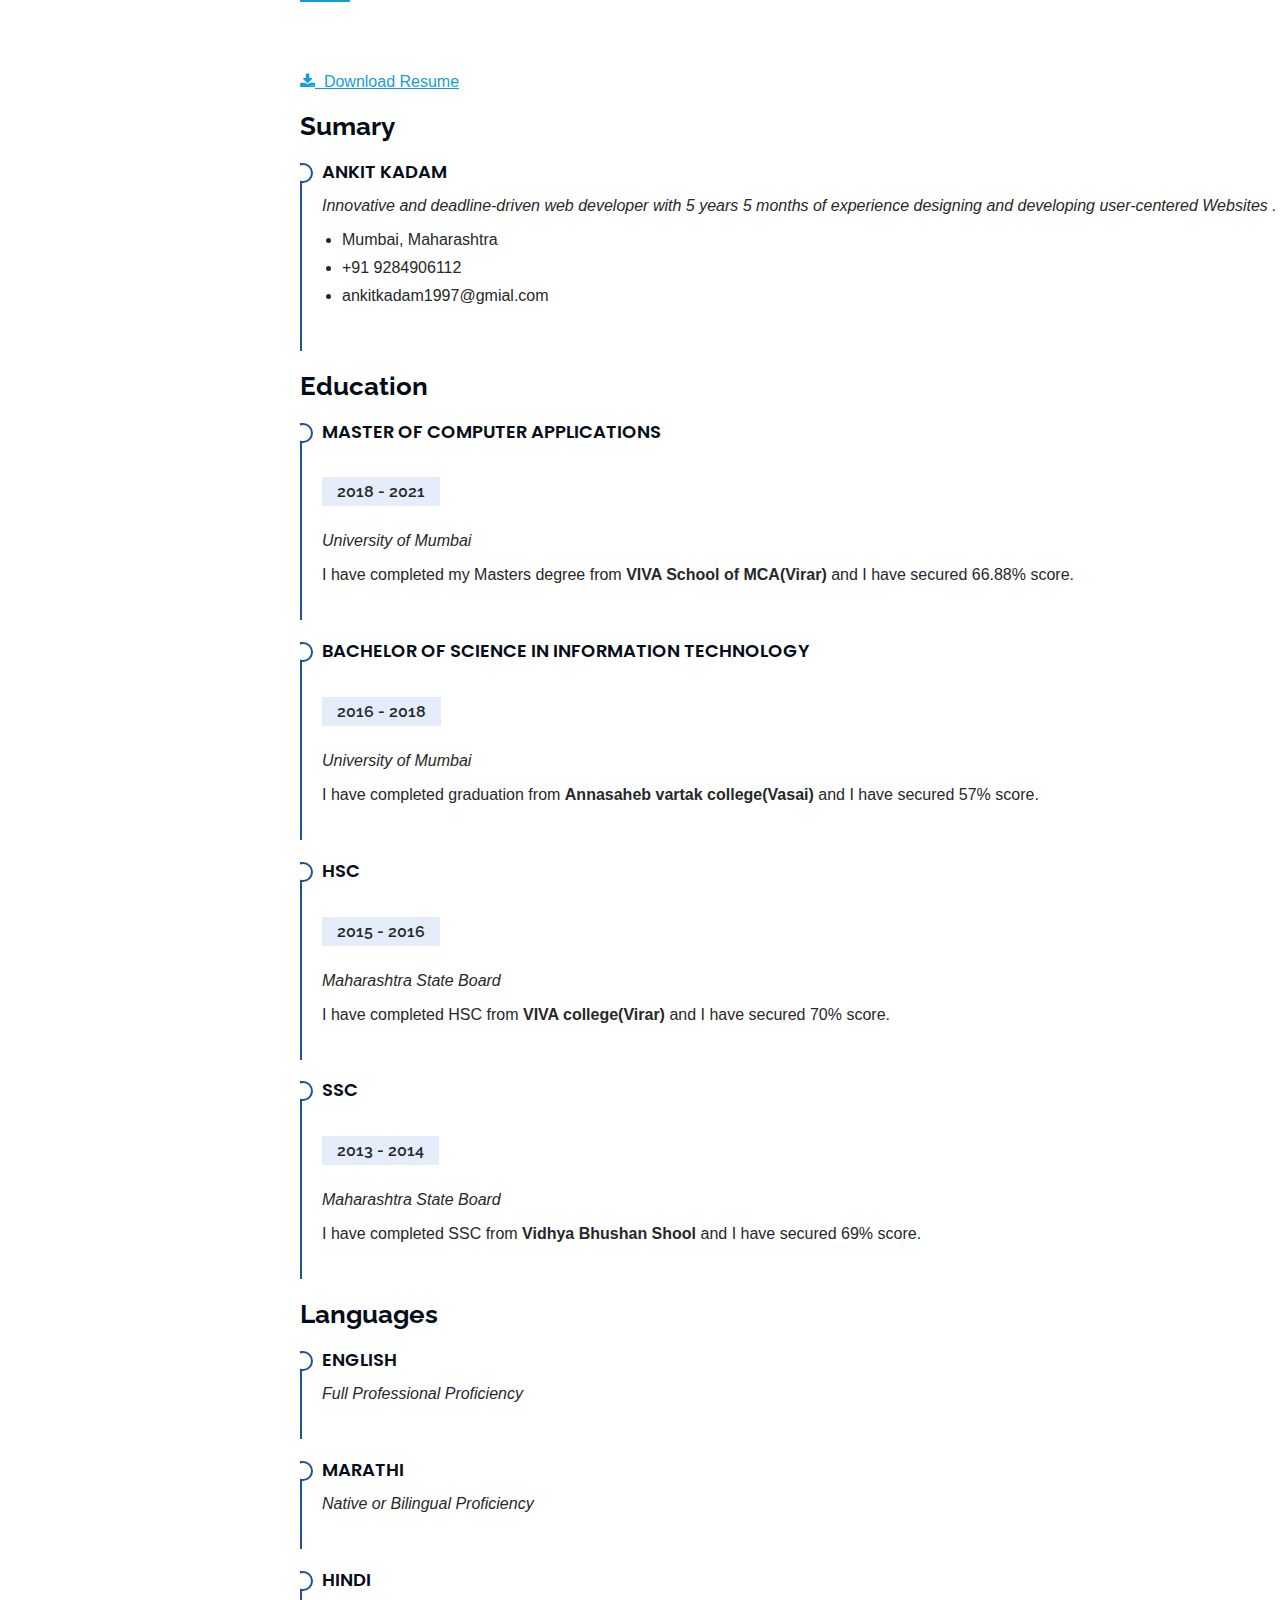
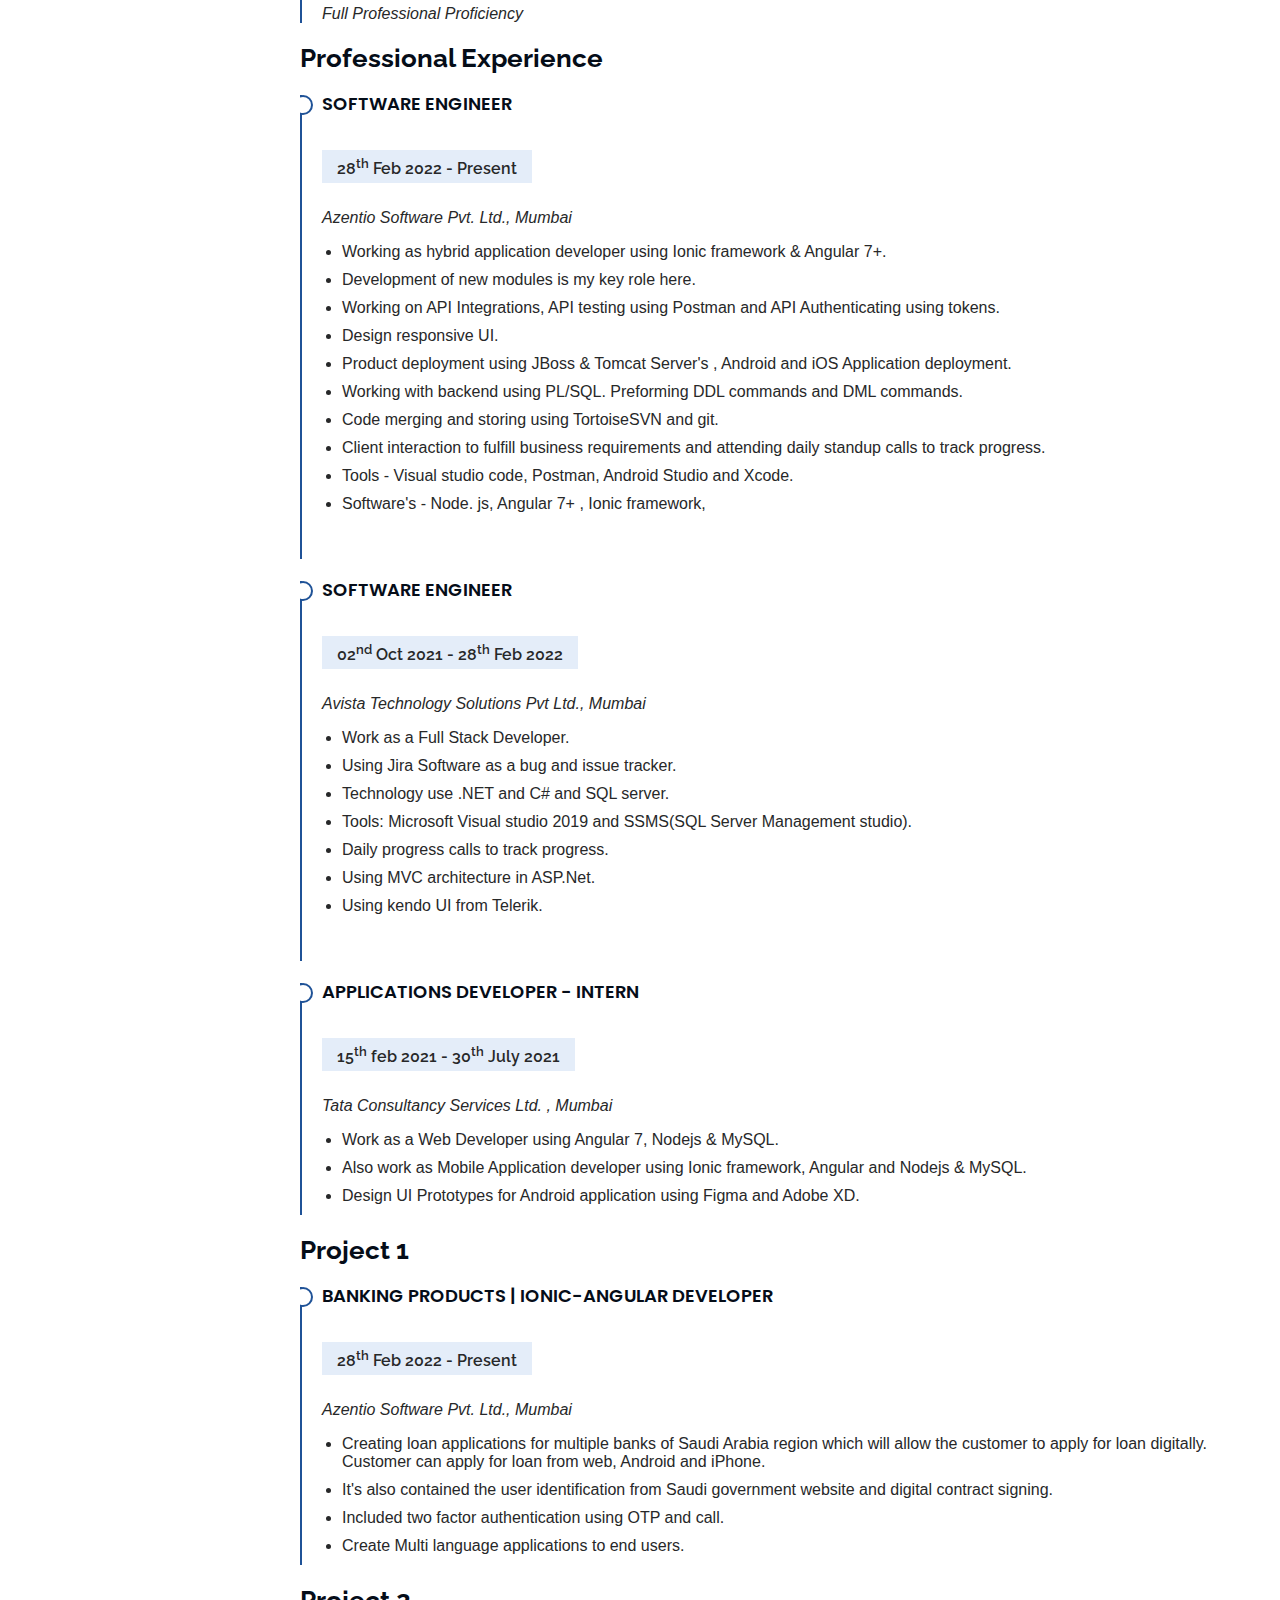
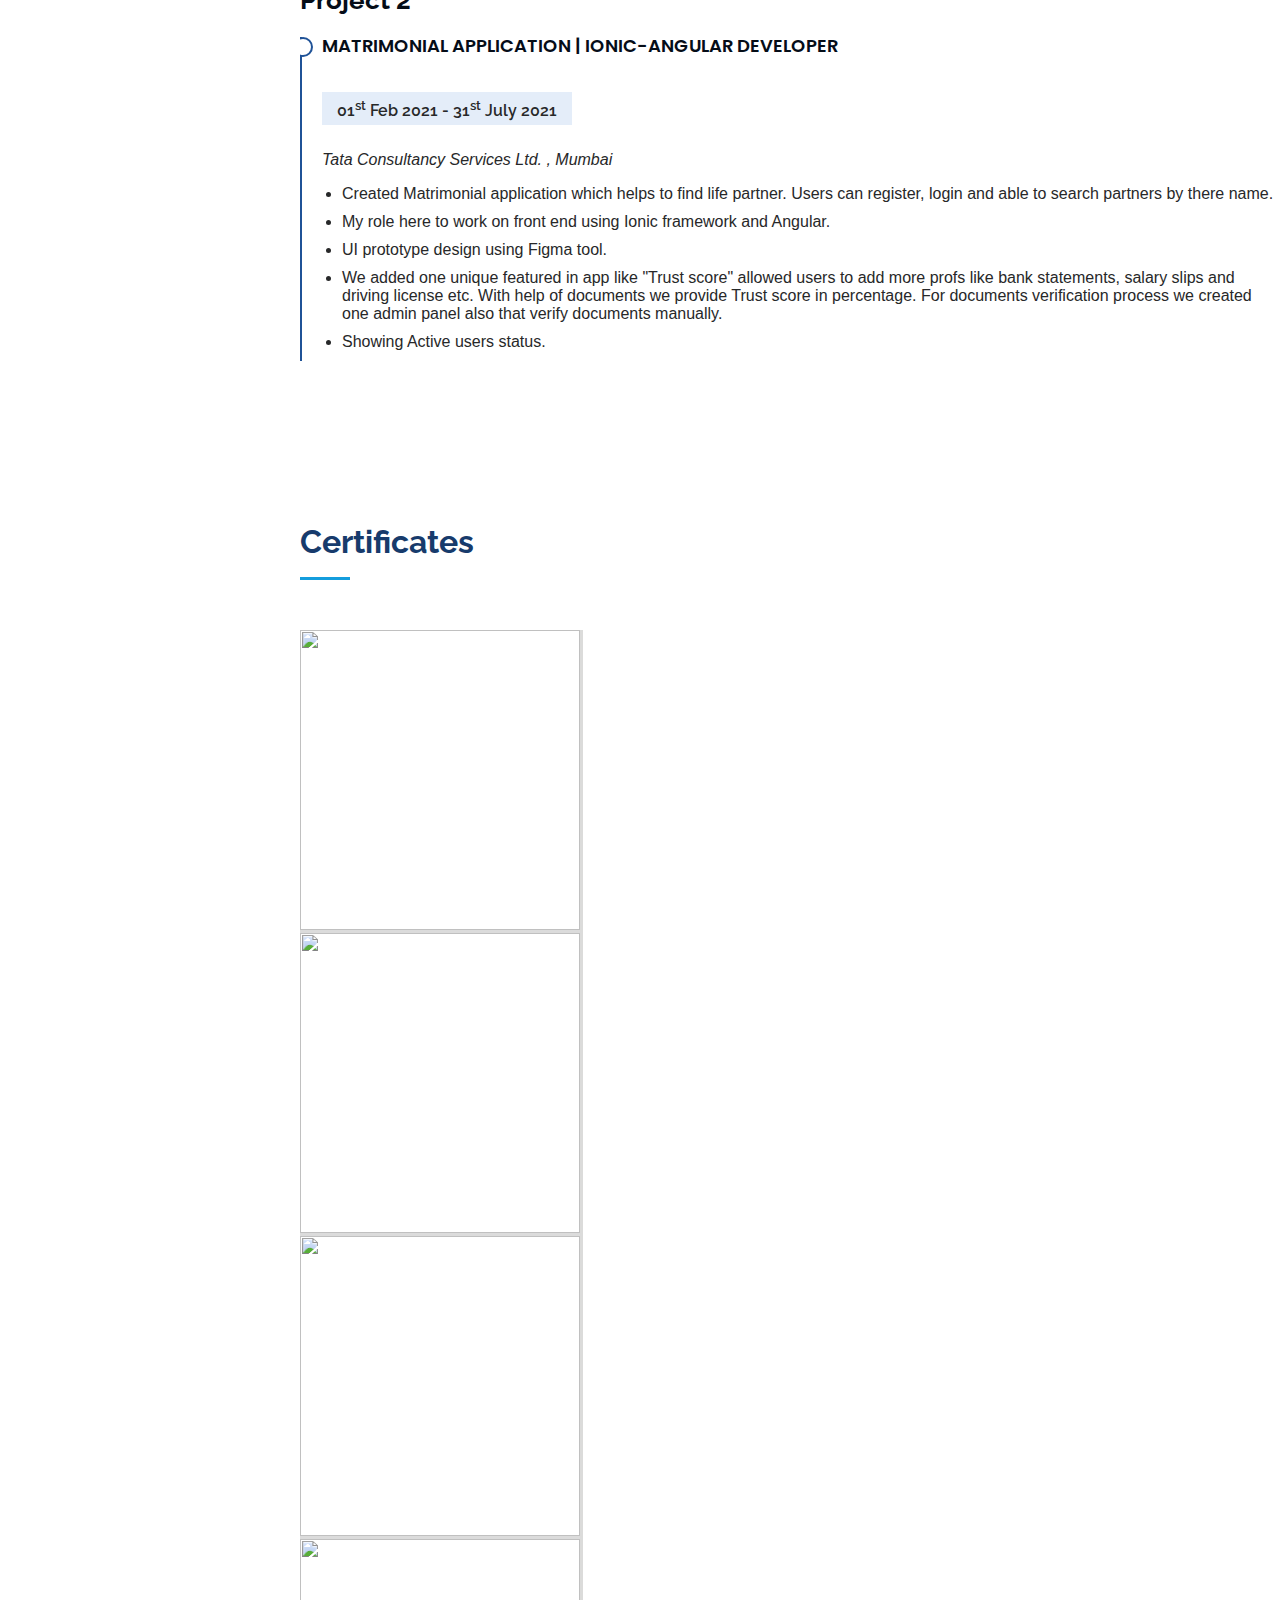
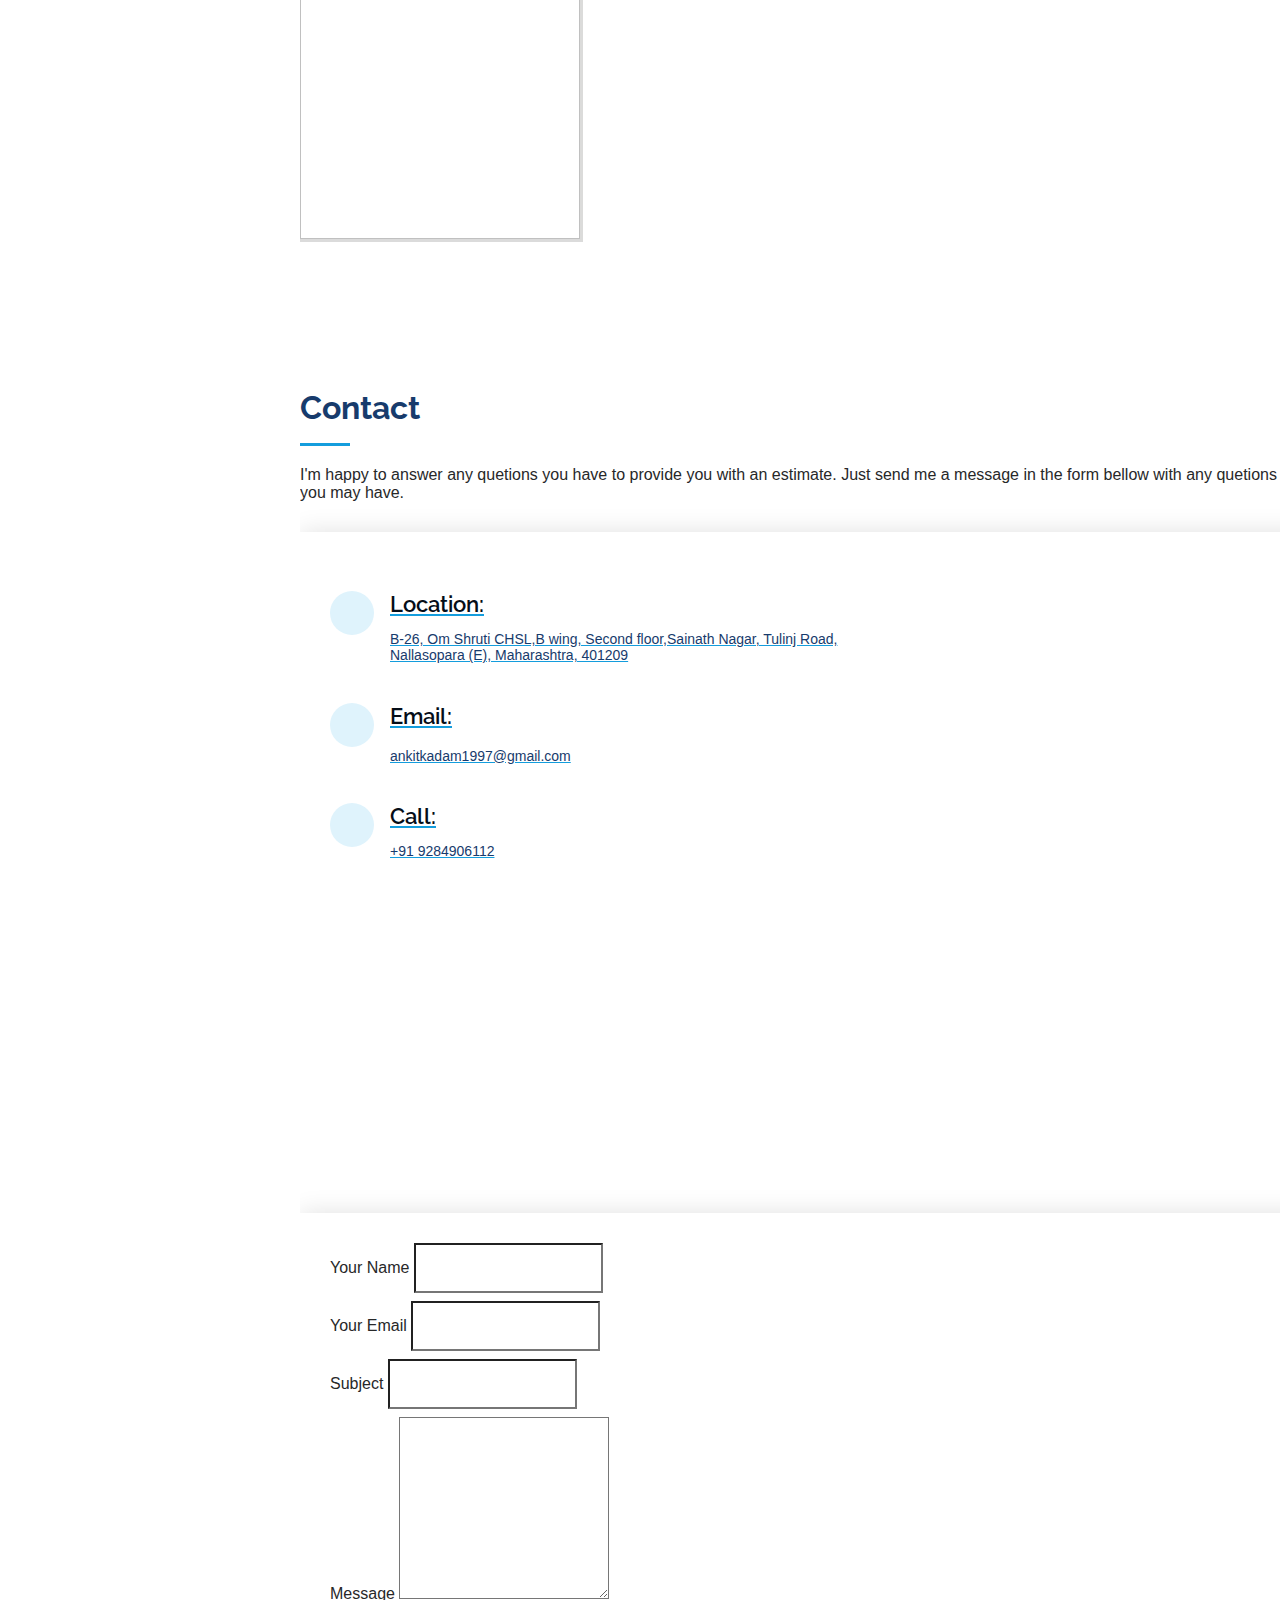
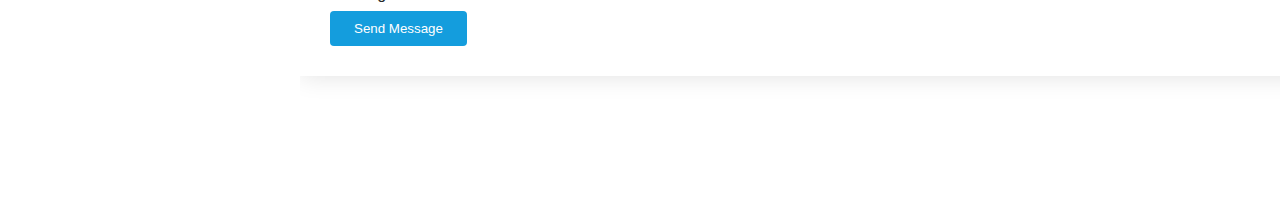
==== commit 30e41e6a: "update_5_in_2024" ====
--- a/index.html
+++ b/index.html
@@ -568,10 +568,12 @@
           <div class="col-lg-5 d-flex align-items-stretch">
             <div class="info">
               <div class="address">
+                <a href="https://maps.app.goo.gl/ujySDZPH3Wvn8v1R8" target="_blank">
                 <i class="icofont-google-map"></i>
                 <h4>Location:</h4>
-                <p>B-26, Om Shruti CHSL,B wing, Second floor,Sainath Nagar, Tulinj Road<br>
+                <p>B-26, Om Shruti CHSL,B wing, Second floor,Sainath Nagar, Tulinj Road,<br>
                   Nallasopara (E), Maharashtra, 401209</p>
+                </a>
               </div>
 
               <div class="email">
--- a/assets/css/style.css
+++ b/assets/css/style.css
@@ -251,6 +251,14 @@
   background-size: cover;
 }
 
+/* Media query for screens with a maximum width of 767px (typical for mobile devices) */
+@media only screen and (max-width: 767px) {
+  #hero {
+    background: url("../img/IMG-20240106-WA0008.jpg") top center;
+    background-size: cover !important;
+    /* Add additional styles as needed for the mobile version */
+  }
+}
 #hero:before {
   content: "";
   background: rgba(5, 13, 24, 0.3);
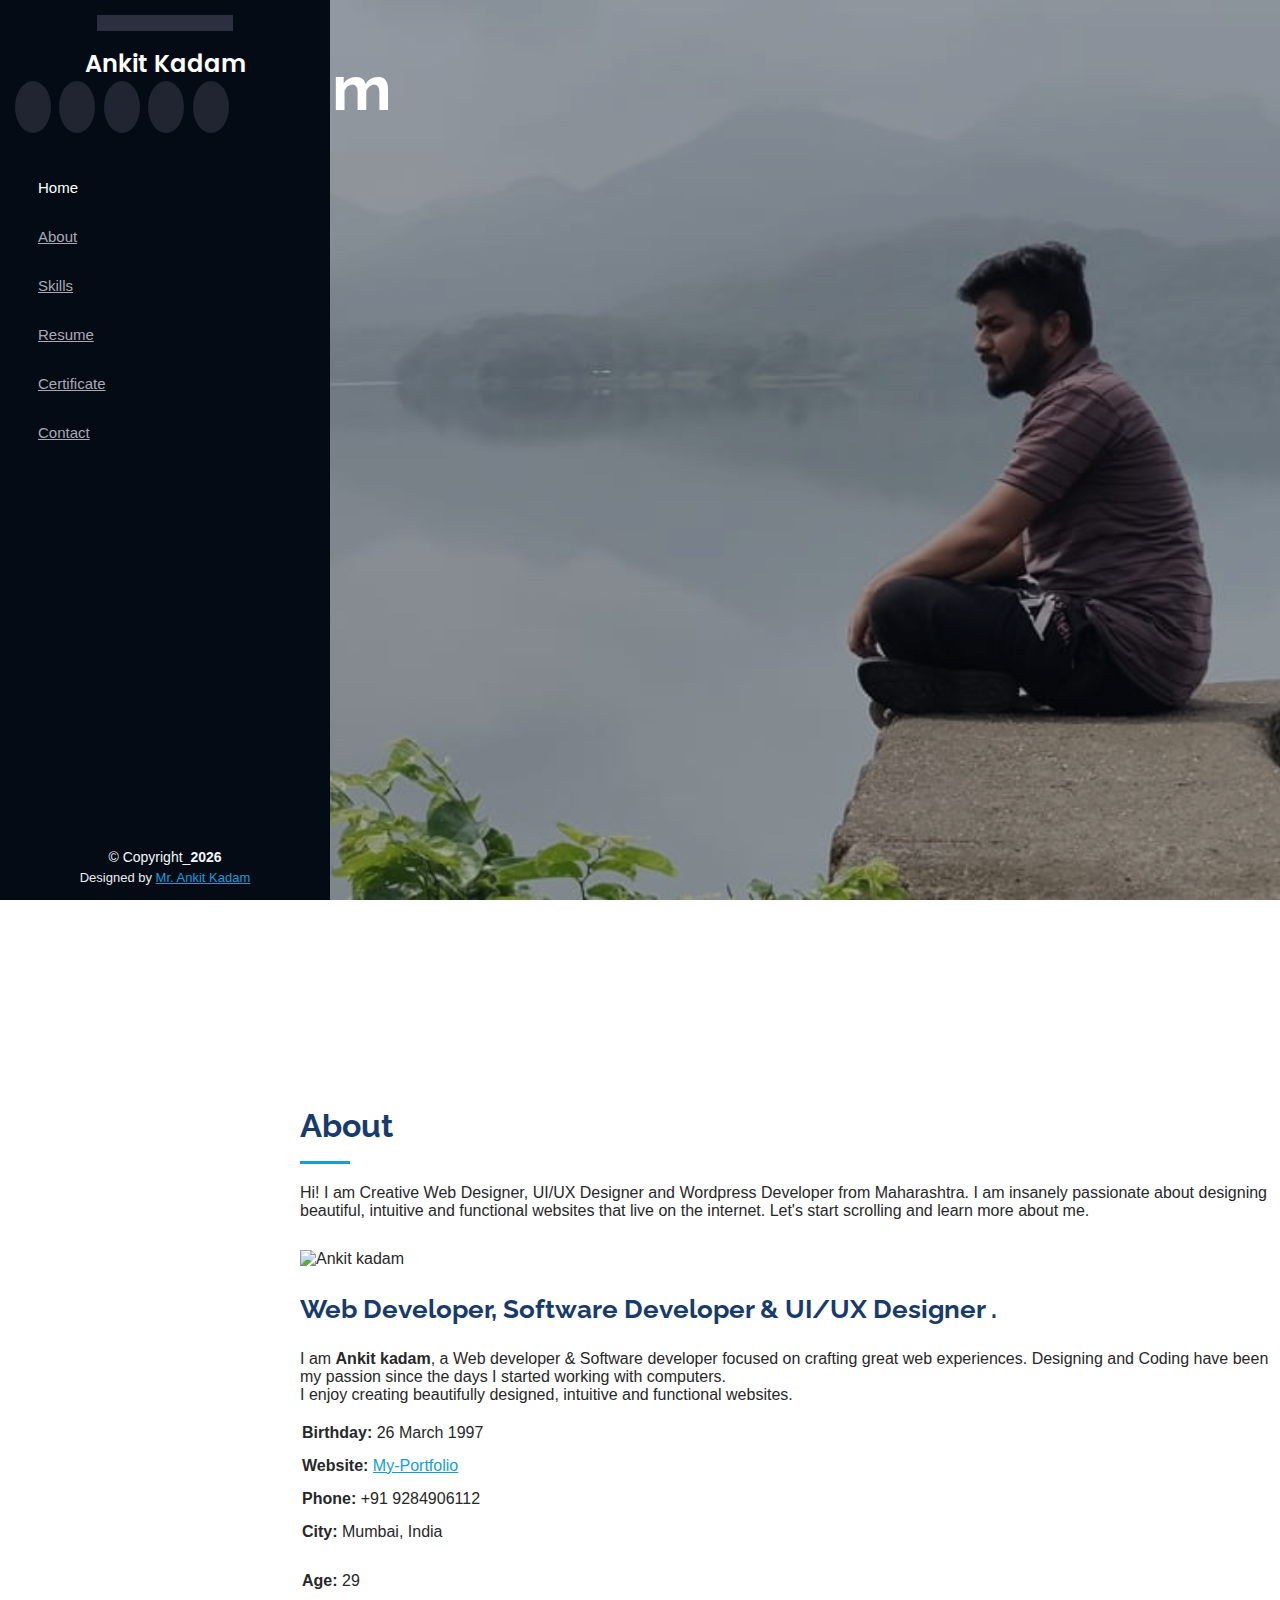
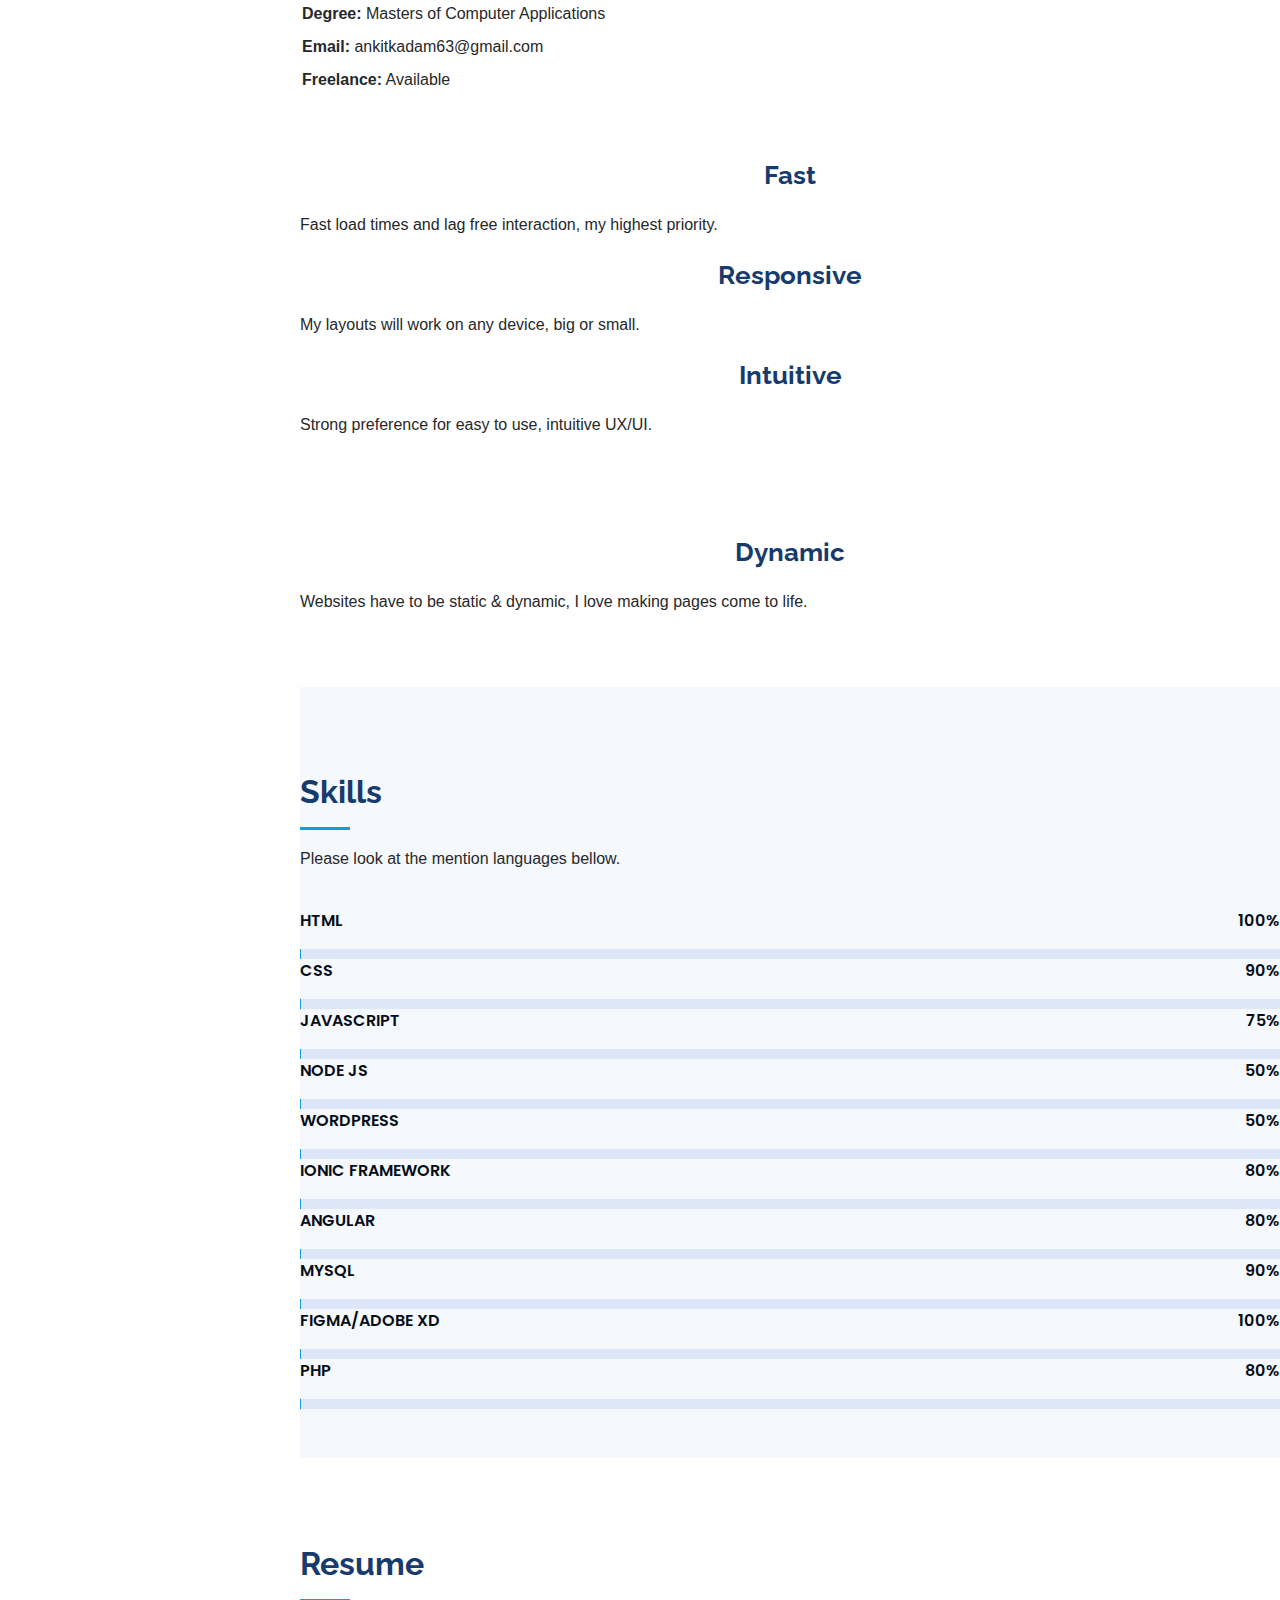
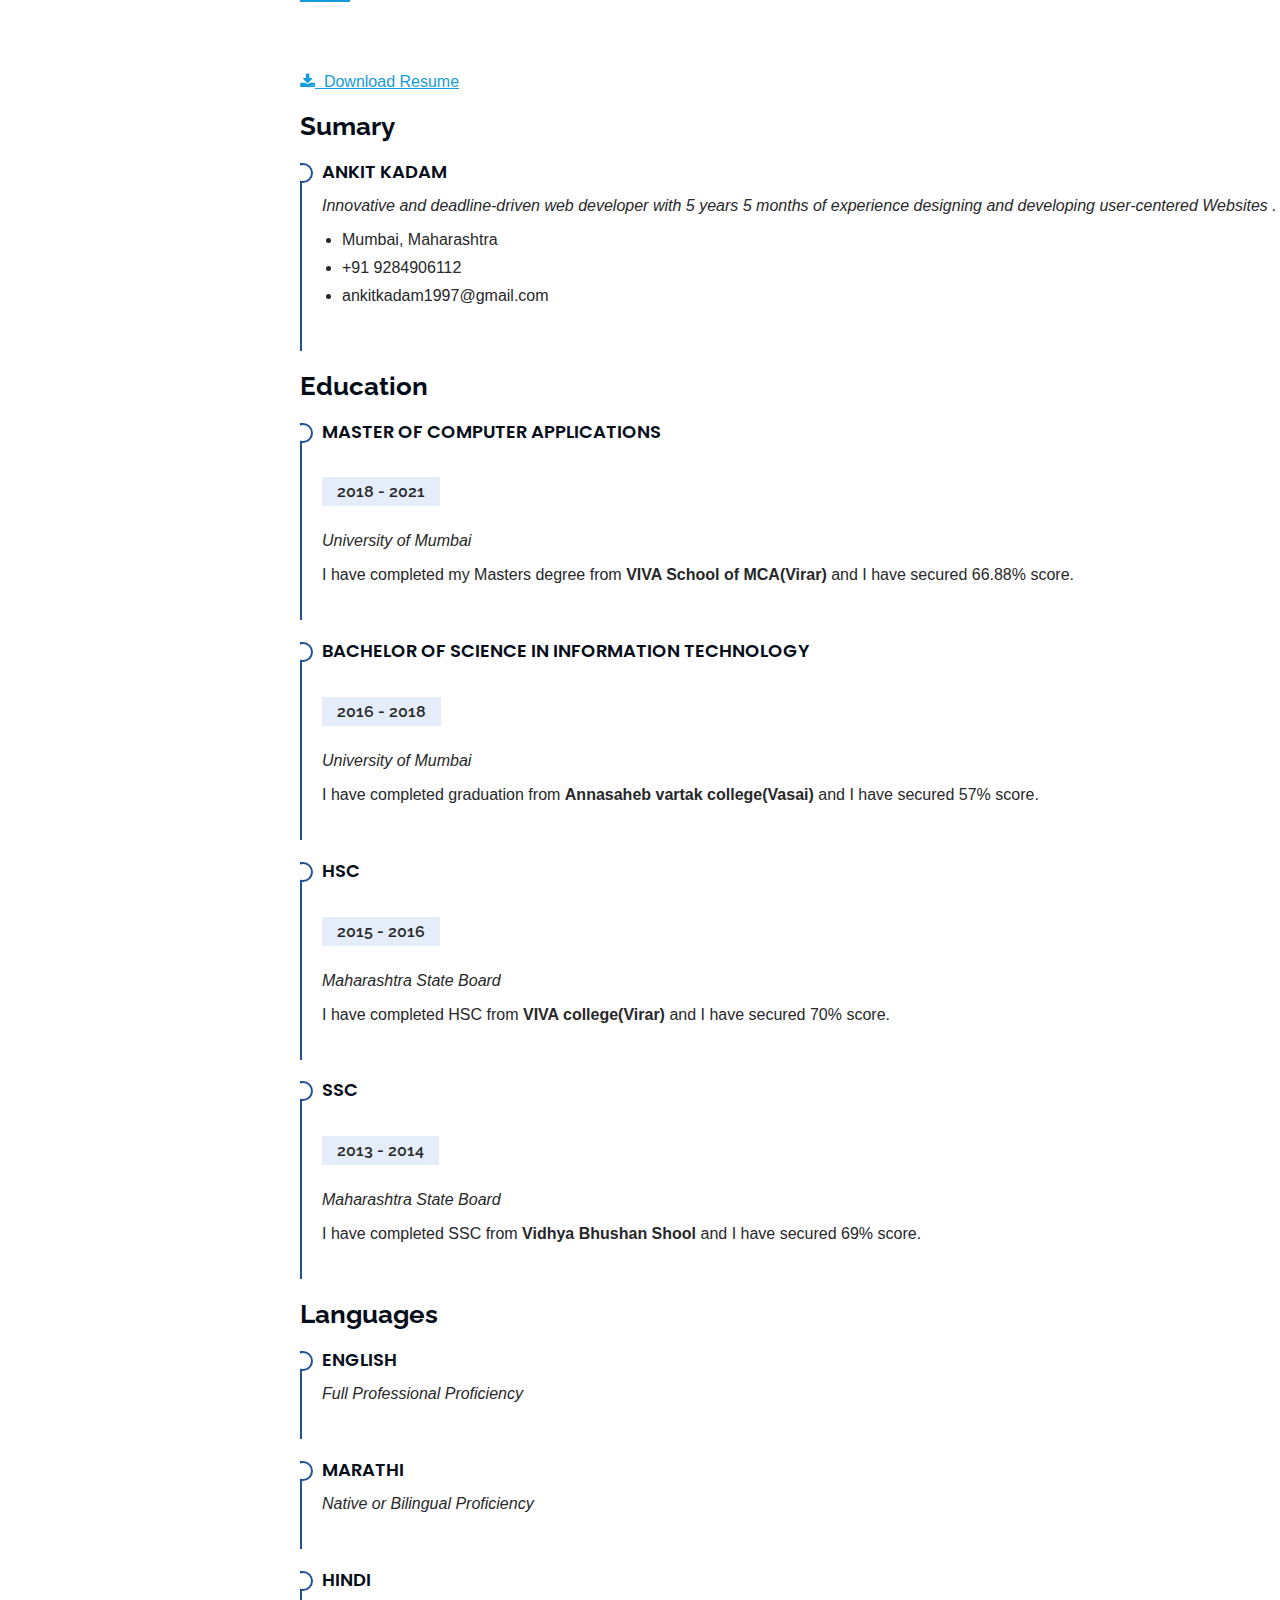
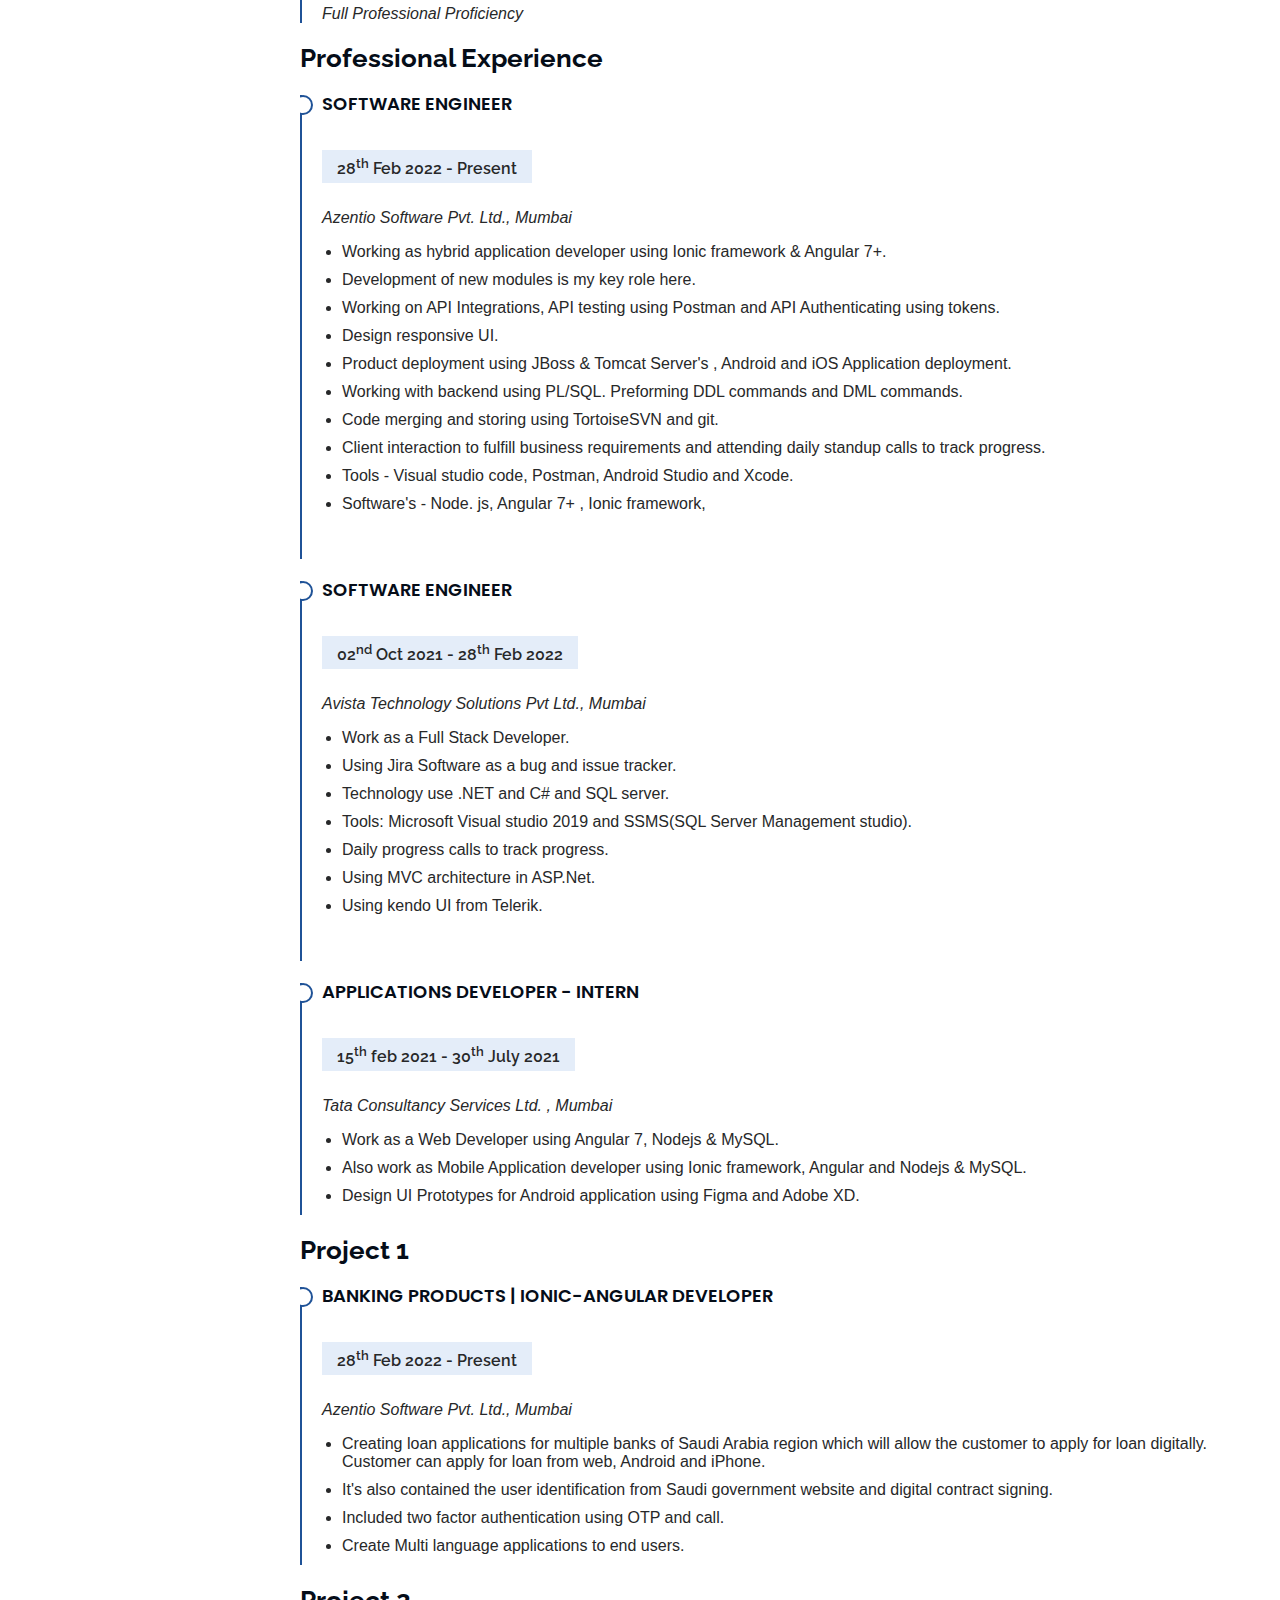
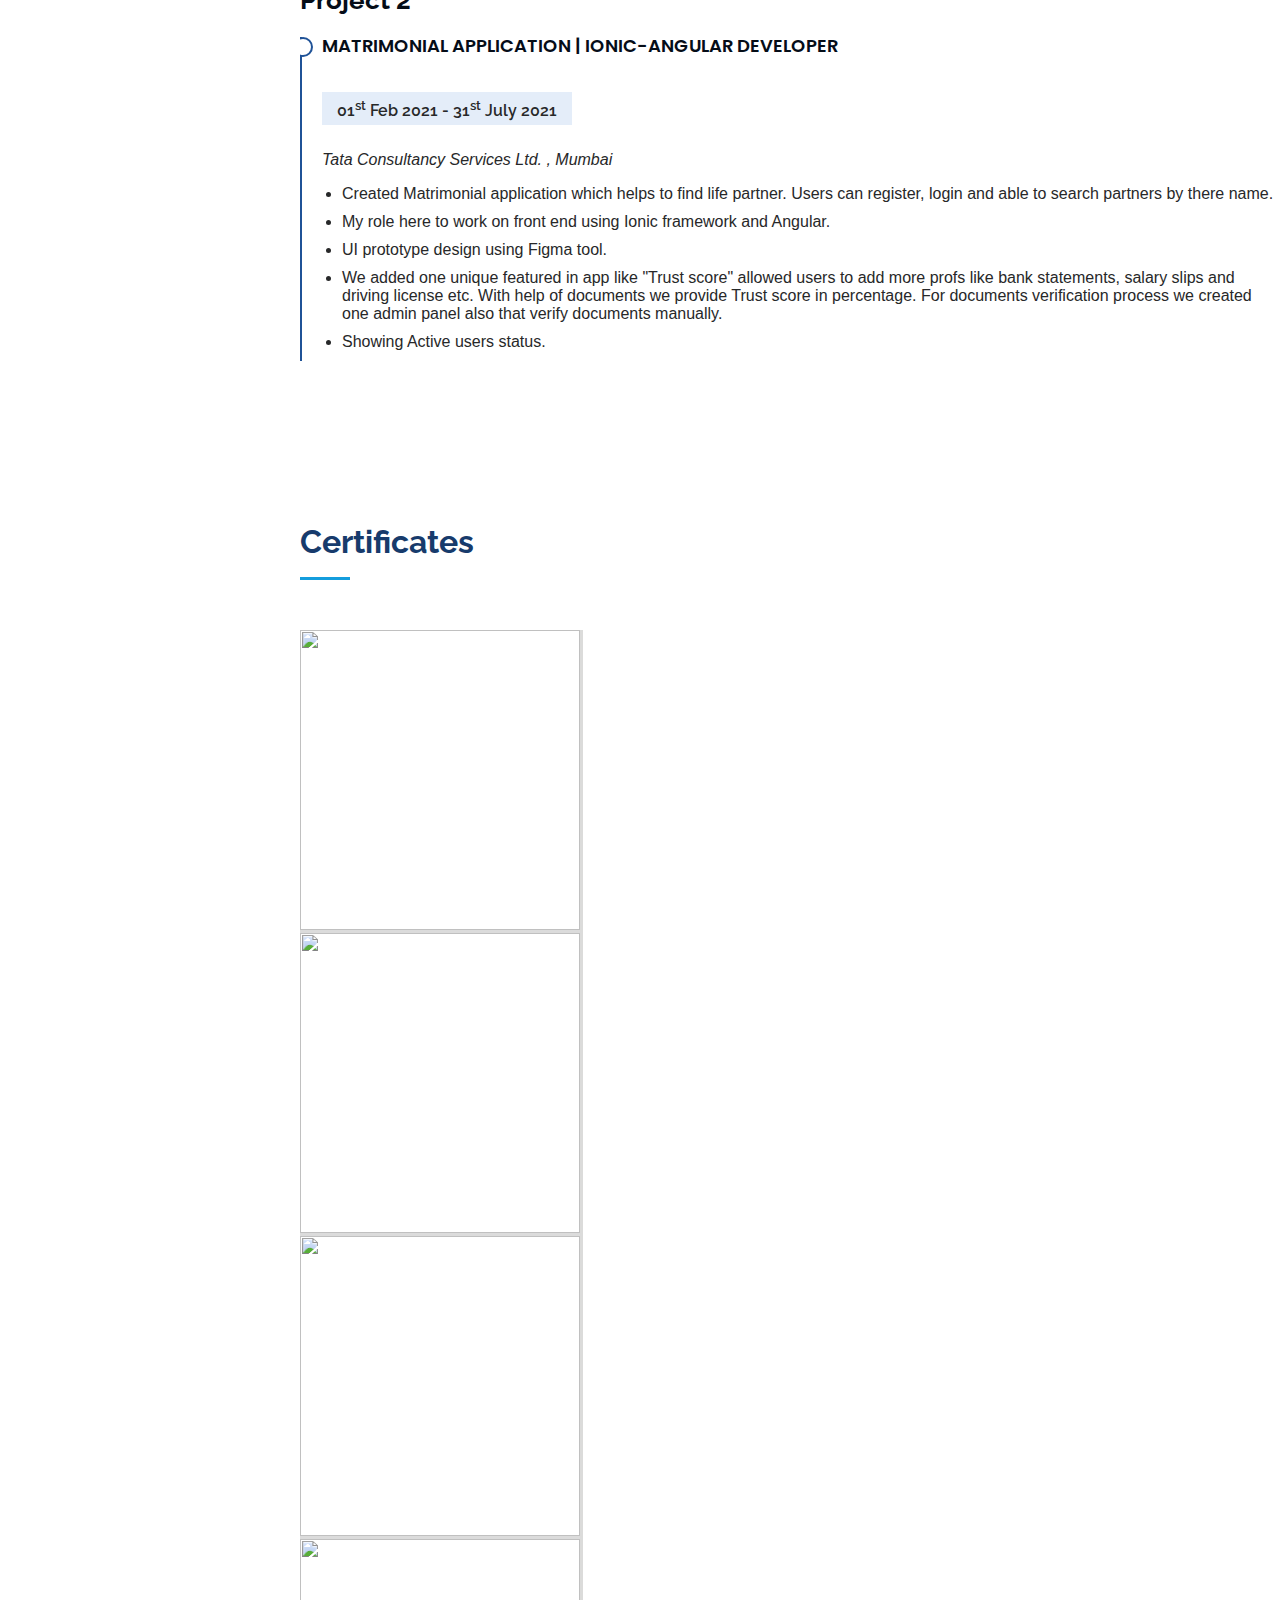
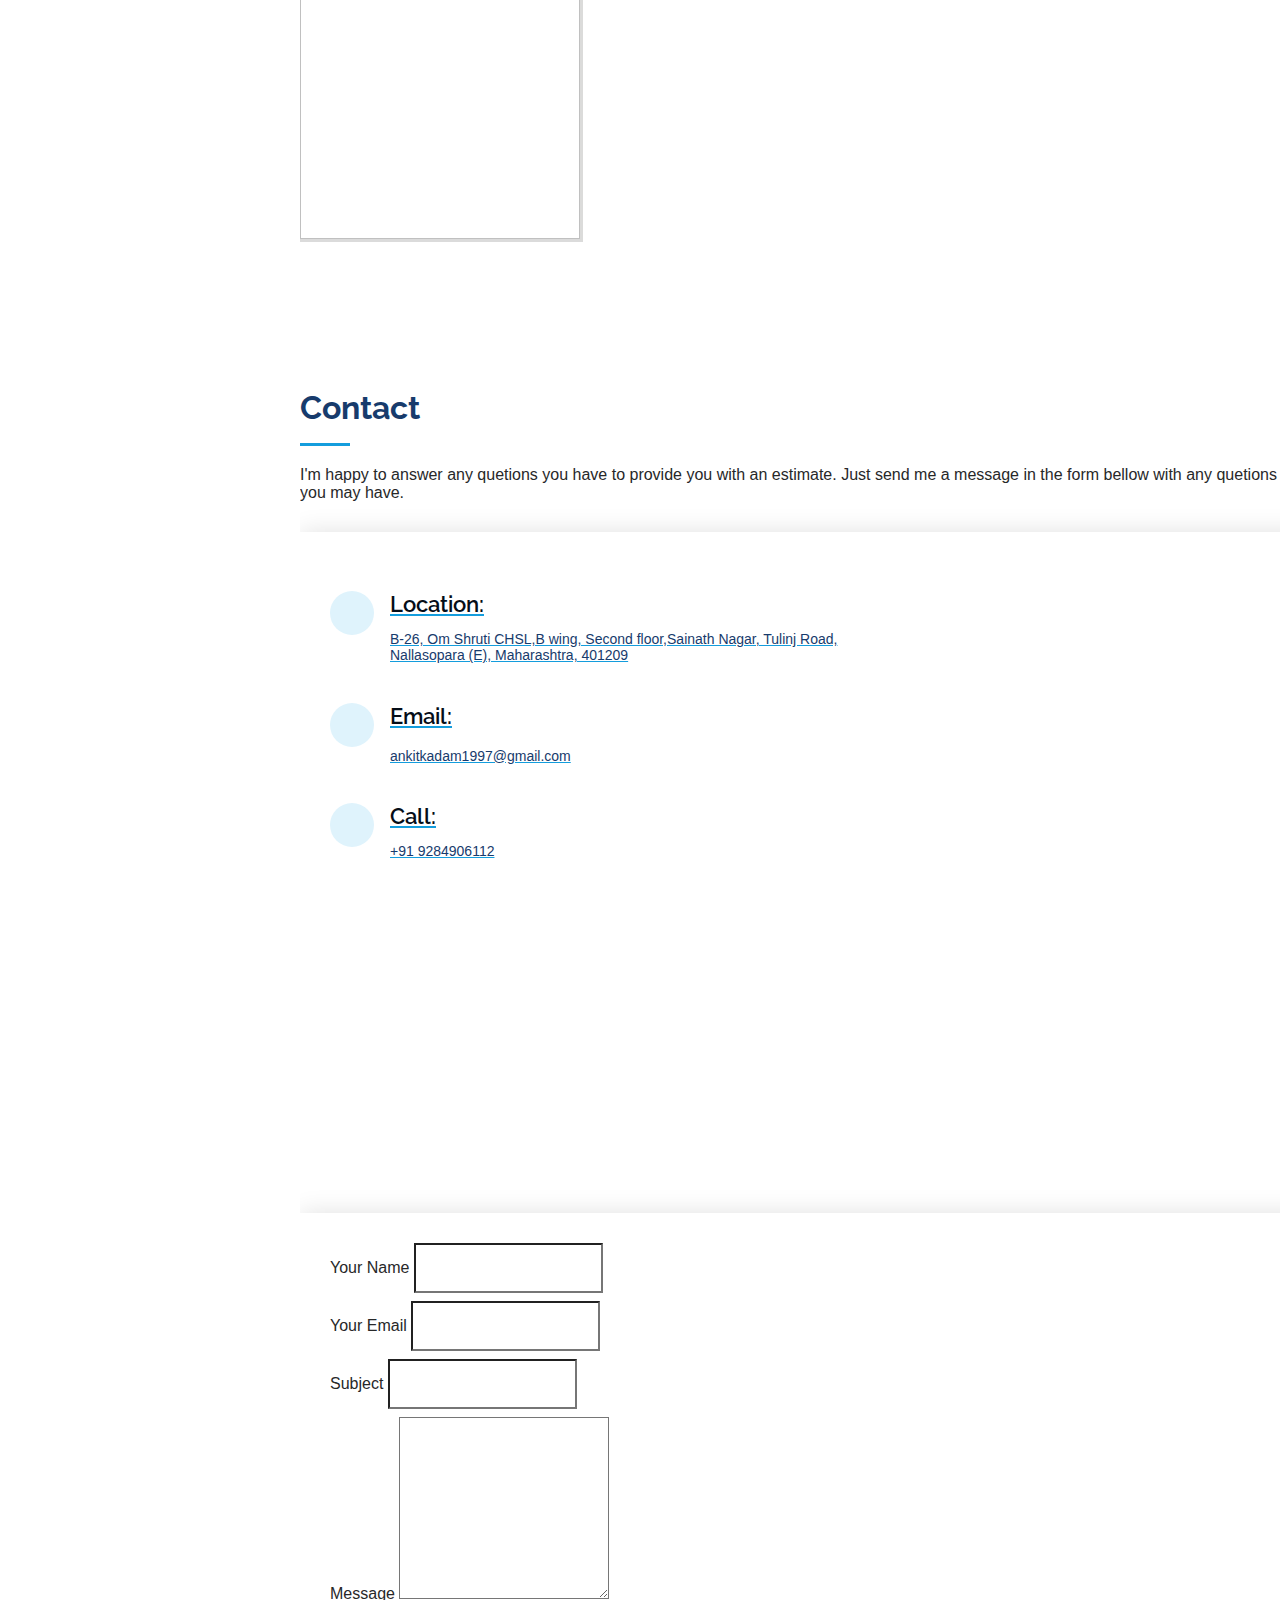
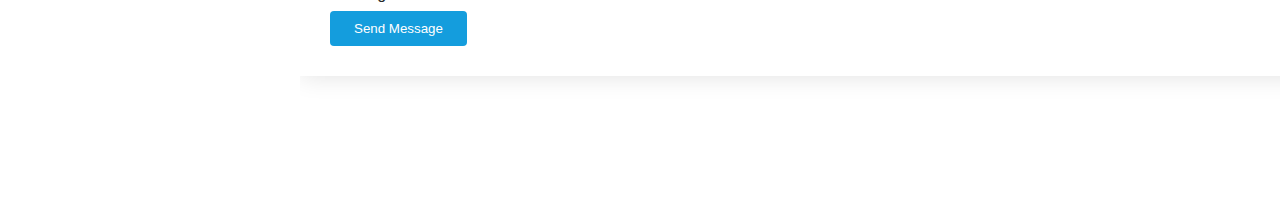
==== commit f270cb38: "Update Spelling changes" ====
--- a/index.html
+++ b/index.html
@@ -325,7 +325,7 @@
               <ul>
                 <li>Mumbai, Maharashtra</li>
                 <li>+91 9284906112</li>
-                <li>ankitkadam1997@gmial.com</li>
+                <li>ankitkadam1997@gmail.com</li>
               </ul>
             </div>
 
